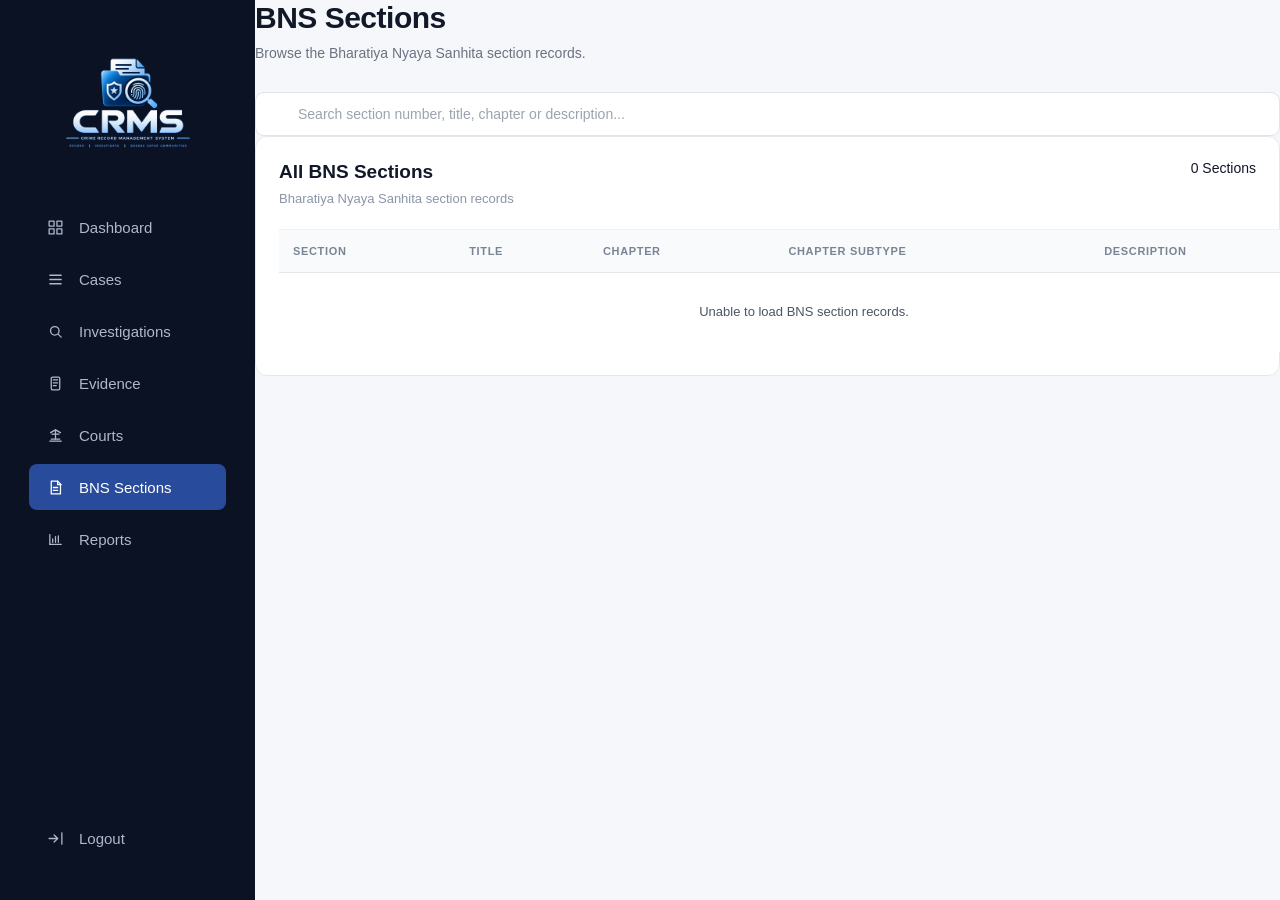
==== frontend/bns-sections.html @ a849b19b "Update bns section" ====
<!DOCTYPE html>
<html lang="en">

<head>

    <meta charset="UTF-8">

    <meta name="viewport"
          content="width=device-width, initial-scale=1.0">

    <title>CRMS | BNS Sections</title>

    <link rel="stylesheet"
          href="css/style.css">

</head>

<body class="bns-page">

<div class="app-layout">

    <!-- ================= SIDEBAR ================= -->

    <aside class="sidebar">

        <div class="sidebar-logo">
    <img
        src="assets/crms-logo.png"
        alt="CRMS Logo"
        style="width: 150px; height: auto; display: block;"
    >
</div>


        <nav class="sidebar-nav">

            <a href="dashboard.html"
               class="nav-item">

                <span class="nav-icon">
                    <svg viewBox="0 0 24 24">
                        <rect x="3" y="3" width="7" height="7"></rect>
                        <rect x="14" y="3" width="7" height="7"></rect>
                        <rect x="3" y="14" width="7" height="7"></rect>
                        <rect x="14" y="14" width="7" height="7"></rect>
                    </svg>
                </span>

                Dashboard

            </a>


            <a href="cases.html"
               class="nav-item">

                <span class="nav-icon">
                    <svg viewBox="0 0 24 24">
                        <path d="M4 6h16"></path>
                        <path d="M4 12h16"></path>
                        <path d="M4 18h16"></path>
                    </svg>
                </span>

                Cases

            </a>


            <a href="investigations.html"
               class="nav-item">

                <span class="nav-icon">
                    <svg viewBox="0 0 24 24">
                        <circle cx="11" cy="11" r="6"></circle>
                        <path d="m16 16 4 4"></path>
                    </svg>
                </span>

                Investigations

            </a>


            <a href="evidence.html"
               class="nav-item">

                <span class="nav-icon">
                    <svg viewBox="0 0 24 24">
                        <rect x="6" y="3" width="12" height="18" rx="2"></rect>
                        <path d="M9 7h6"></path>
                        <path d="M9 11h6"></path>
                        <path d="M9 15h4"></path>
                    </svg>
                </span>

                Evidence

            </a>


            <a href="courts.html"
               class="nav-item">

                <span class="nav-icon">
                    <svg viewBox="0 0 24 24">
                        <path d="M4 20h16"></path>
                        <path d="M6 17h12"></path>
                        <path d="M7 10h10"></path>
                        <path d="M12 4v13"></path>
                        <path d="m5 8 7-4 7 4"></path>
                    </svg>
                </span>

                Courts

            </a>


            <a href="bns-sections.html"
               class="nav-item active">

                <span class="nav-icon">
                    <svg viewBox="0 0 24 24">
                        <path d="M6 3h9l4 4v14H6z"></path>
                        <path d="M15 3v5h5"></path>
                        <path d="M9 12h6"></path>
                        <path d="M9 16h6"></path>
                    </svg>
                </span>

                BNS Sections

            </a>


            <a href="reports.html"
               class="nav-item">

                <span class="nav-icon">
                    <svg viewBox="0 0 24 24">
                        <path d="M4 19V5"></path>
                        <path d="M4 19h16"></path>
                        <path d="M8 16v-5"></path>
                        <path d="M12 16V8"></path>
                        <path d="M16 16v-9"></path>
                    </svg>
                </span>

                Reports

            </a>

        </nav>


        <div class="sidebar-bottom">

            <a href="index.html"
               class="nav-item">

                <span class="nav-icon">
                    <svg viewBox="0 0 24 24">
                        <path d="M10 17l5-5-5-5"></path>
                        <path d="M15 12H3"></path>
                        <path d="M21 4v16"></path>
                    </svg>
                </span>

                Logout

            </a>

        </div>

    </aside>


    <!-- ================= MAIN CONTENT ================= -->

    <main class="main-content">

        <header class="page-header">

            <div>

                <h1>BNS Sections</h1>

                <p>
                    Browse the Bharatiya Nyaya Sanhita section records.
                </p>

            </div>

        </header>


        <!-- ================= SEARCH ================= -->

        <section class="filter-card">

            <div class="search-box">

                <span class="search-icon">
                    <svg viewBox="0 0 24 24">
                        <circle cx="11" cy="11" r="7"></circle>
                        <path d="m16 16 5 5"></path>
                    </svg>
                </span>

                <input
                    type="text"
                    id="bnsSearch"
                    placeholder="Search section number, title, chapter or description..."
                    autocomplete="off">

            </div>

        </section>


        <!-- ================= BNS TABLE ================= -->

        <section class="content-card">

            <div class="card-header">

                <div>

                    <h2>All BNS Sections</h2>

                    <p>
                        Bharatiya Nyaya Sanhita section records
                    </p>

                </div>

                <span id="bnsCount"
                      class="record-count">
                    0 Sections
                </span>

            </div>


            <div class="table-wrapper">

                <table class="cases-table bns-table">

                    <thead>

                        <tr>

                            <th>Section</th>

                            <th>Title</th>

                            <th>Chapter</th>

                            <th>Chapter Subtype</th>

                            <th>Description</th>

                        </tr>

                    </thead>


                    <tbody id="bnsTableBody">

                        <tr>

                            <td colspan="5"
                                style="text-align:center; padding:30px;">

                                Loading BNS sections...

                            </td>

                        </tr>

                    </tbody>

                </table>

            </div>

        </section>

    </main>

</div>


<script src="js/bns-sections.js"></script>

</body>

</html>
---- frontend/css/style.css ----
* {
    margin: 0;
    padding: 0;
    box-sizing: border-box;
}

:root {
    --bg-dark: #0b1120;
    --card: #ffffff;
    --primary: #2563eb;
    --primary-hover: #1d4ed8;
    --text: #111827;
    --muted: #6b7280;
    --border: #e5e7eb;
}

body {
    font-family: Arial, Helvetica, sans-serif;
    color: var(--text);
}

/* LOGIN PAGE */

.login-page {
    min-height: 100vh;

    display: flex;
    align-items: center;
    justify-content: center;

    background:
        radial-gradient(
            circle at top left,
            #172554,
            transparent 40%
        ),
        var(--bg-dark);

    padding: 30px;
}


.login-container {
    width: 100%;
    max-width: 430px;

    text-align: center;
}

/* BRAND */

.brand {
    color: white;
    margin-bottom: 25px;
}

.crms-logo {
    width: 280px;
    max-width: 90%;
    height: auto;
    display: block;
    margin: 0 auto;
}

.brand h1 {
    font-size: 34px;
    letter-spacing: 2px;
}

.brand p {
    margin-top: 7px;

    color: #94a3b8;

    font-size: 14px;
}
.brand img {
    width: 150px;
    max-width: 100%;
    height: auto;
    display: block;
    object-fit: contain;
}
.brand {
    overflow: hidden;
}
/* LOGIN CARD */

.login-card {
    background: var(--card);

    padding: 36px;

    border-radius: 20px;

    text-align: left;

    box-shadow:
        0 25px 70px rgba(0, 0, 0, 0.35);
}

.login-heading h2 {
    font-size: 24px;
    margin-bottom: 8px;
}

.login-heading p {
    color: var(--muted);
    font-size: 14px;

    margin-bottom: 28px;
}

/* FORM */

.form-group {
    margin-bottom: 20px;
}

.form-group label {
    display: block;

    font-size: 13px;
    font-weight: 600;

    margin-bottom: 8px;
}

.form-group input {
    width: 100%;

    padding: 13px 14px;

    border: 1px solid var(--border);

    border-radius: 9px;

    font-size: 14px;

    outline: none;

    transition: 0.2s;
}

.form-group input:focus {
    border-color: var(--primary);

    box-shadow:
        0 0 0 3px rgba(37, 99, 235, 0.12);
}


/* BUTTON */

.login-button {
    width: 100%;

    padding: 14px;

    border: none;

    border-radius: 9px;

    background: var(--primary);

    color: white;

    font-size: 15px;

    font-weight: 600;

    cursor: pointer;

    transition: 0.2s;
}

.login-button:hover {
    background: var(--primary-hover);

    transform: translateY(-1px);
}

/* FOOTER */

.login-note {
    text-align: center;

    color: var(--muted);

    font-size: 12px;

    margin-top: 20px;
}

.footer-text {
    color: #64748b;

    font-size: 12px;

    margin-top: 22px;
}
/* DASHBOARD */

.sidebar {
    width: 240px;
    min-height: 100vh;

    background: #0b1120;

    position: fixed;
    left: 0;
    top: 0;

    display: flex;
    flex-direction: column;

    padding: 24px 14px;

    z-index: 100;
}


.sidebar-brand {
    padding: 5px 15px 28px;

    border-bottom: 1px solid #1e293b;
}


.sidebar-logo {
    width: 145px;
    height: auto;

    display: block;
}

/* NAVIGATION */

.navigation {
    padding-top: 22px;
}

.nav-link {
    display: flex;
    align-items: center;
    gap: 13px;

    padding: 12px 14px;

    margin-bottom: 5px;

    border-radius: 8px;

    color: #94a3b8;

    text-decoration: none;

    font-size: 13px;

    transition: 0.2s;
}

.nav-link:hover {
    background: #172033;
    color: white;
}

.nav-link.active {
    background: #253d7e;
    color: white;

    box-shadow:
        0 5px 15px rgba(37, 99, 235, 0.25);
}

.nav-icon {
    display: flex;
    align-items: center;
    justify-content: center;
    width: 20px;
    height: 20px;
    flex-shrink: 0;
}

.nav-icon svg {
    width: 17px;
    height: 17px;
    fill: none;
    stroke: currentColor;
    stroke-width: 1.8;
    stroke-linecap: round;
    stroke-linejoin: round;
}

.sidebar-bottom {
    margin-top: auto;
}

/* MAIN */

.main-content {
    margin-left: 240px;

    min-height: 100vh;

    background: #f5f7fa;
}

/* TOPBAR */

.topbar {
    height: 72px;

    background: white;

    border-bottom: 1px solid #e5e7eb;

    display: flex;

    align-items: center;

    justify-content: space-between;

    padding: 0 35px;
}

.page-title {
    font-size: 15px;

    font-weight: 600;

    color: #374151;
}

.topbar-right {
    display: flex;

    align-items: center;

    gap: 22px;
}


.notification-button {
    width: 34px;
    height: 34px;

    border: 1px solid #e5e7eb;

    border-radius: 8px;

    background: white;

    position: relative;

    cursor: pointer;
}


.notification-button span {
    position: absolute;

    width: 7px;
    height: 7px;

    background: #2563eb;

    border-radius: 50%;

    top: 7px;
    right: 7px;
}


.user-profile {
    display: flex;

    align-items: center;

    gap: 10px;
}


.avatar {
    width: 36px;
    height: 36px;

    border-radius: 50%;

    display: flex;
    align-items: center;
    justify-content: center;

    background: #dbeafe;

    color: #1d4ed8;

    font-weight: 700;

    font-size: 13px;
}


.user-details {
    display: flex;

    flex-direction: column;

    gap: 2px;
}


.user-details strong {
    font-size: 13px;
}


.user-details small {
    font-size: 11px;

    color: #6b7280;
}


/* PAGE */

.page-content {
    padding: 32px 35px;
}


.page-header {
    display: flex;

    align-items: flex-end;

    justify-content: space-between;

    margin-bottom: 28px;
}


.page-header h1 {
    font-size: 27px;

    letter-spacing: -0.5px;

    margin-bottom: 7px;
}


.page-header p {
    color: #6b7280;

    font-size: 13px;
}


.header-date {
    color: #6b7280;

    font-size: 12px;
}


/* STATISTICS */

.stats-grid {
    display: grid;
    grid-template-columns: repeat(3, 1fr);
    gap: 20px;
    margin-bottom: 28px;
}


.stat-card {
    background: white;

    border: 1px solid #e5e7eb;

    border-radius: 12px;

    padding: 20px;

    transition: 0.2s;
}


.stat-card:hover {
    transform: translateY(-2px);

    box-shadow:
        0 8px 25px rgba(15, 23, 42, 0.06);
}


.stat-top {
    display: flex;

    align-items: center;

    justify-content: space-between;
}


.stat-label {
    color: #6b7280;

    font-size: 12px;

    font-weight: 500;
}


.stat-icon {
    width: 30px;
    height: 30px;

    border-radius: 8px;

    background: #eff6ff;

    color: #2563eb;

    display: flex;

    align-items: center;
    justify-content: center;

    font-size: 13px;

    font-weight: 700;
}


.stat-value {
    font-size: 30px;

    font-weight: 700;

    margin-top: 15px;

    letter-spacing: -1px;
}


.stat-description {
    margin-top: 5px;

    font-size: 11px;

    color: #9ca3af;
}


/* DASHBOARD GRID */

.dashboard-grid {
    display: grid;

    grid-template-columns: 1.7fr 1fr;

    gap: 20px;

    margin-bottom: 20px;
}


.content-card {
    background: white;

    border: 1px solid #e5e7eb;

    border-radius: 12px;

    padding: 23px;
}


.card-header {
    display: flex;

    align-items: flex-start;

    justify-content: space-between;

    margin-bottom: 20px;
}


.card-header h2 {
    font-size: 16px;

    margin-bottom: 5px;
}


.card-header p {
    color: #9ca3af;

    font-size: 11px;
}


.view-all {
    color: #2563eb;

    font-size: 12px;

    font-weight: 600;

    text-decoration: none;
}


.view-all:hover {
    text-decoration: underline;
}


/* CASE LIST */

.case-row {
    display: grid;
    grid-template-columns: 32px 1fr 100px 110px;
    align-items: center;
    gap: 18px;
    padding: 17px 0;
    border-top: 1px solid #edf0f4;
}


.case-number {
    width: 30px;

    font-size: 11px;

    color: #9ca3af;
}


.case-info {
    flex: 1;

    display: flex;

    flex-direction: column;

    gap: 4px;
}


.case-info strong {
    font-size: 12px;
}


.case-info span {
    font-size: 10px;

    color: #9ca3af;
}


.case-crime {
    width: 85px;

    font-size: 11px;

    color: #6b7280;
}


.status {
    padding: 5px 9px;

    border-radius: 20px;

    font-size: 9px;

    font-weight: 700;

    text-transform: uppercase;

    letter-spacing: 0.3px;
}


.status.closed {
    display: inline-flex;
    align-items: center;
    justify-content: center;
    min-width: 62px;
    height: 24px;
    padding: 0 10px;
    border-radius: 20px;
    background: #dcfce7;
    color: #15803d;
    font-size: 10px;
    font-weight: 700;
    letter-spacing: 0.04em;
}


.status.ongoing {
    display: inline-flex;
    align-items: center;
    justify-content: center;
    min-width: 92px;
    height: 24px;
    padding: 0 10px;
    border-radius: 20px;
    background: #fef3c7;
    color: #b45309;
    font-size: 10px;
    font-weight: 700;
    letter-spacing: 0.04em;
}


.status.acquitted {
    display: inline-flex;
    align-items: center;
    justify-content: center;
    min-width: 78px;
    height: 24px;
    padding: 0 10px;
    border-radius: 20px;
    background: #dbeafe;
    color: #1d4ed8;
    font-size: 10px;
    font-weight: 700;
    letter-spacing: 0.04em;
}


/* STATUS CARD */

.status-item {
    margin-bottom: 22px;
}


.status-item-top {
    display: flex;

    justify-content: space-between;

    font-size: 12px;

    margin-bottom: 8px;
}


.status-item-top span {
    color: #6b7280;
}


.progress {
    width: 100%;

    height: 7px;

    background: #eef2f7;

    border-radius: 10px;

    overflow: hidden;
}


.progress-bar {
    height: 100%;

    background: #2563eb;

    border-radius: 10px;
}


.status-summary {
    display: grid;
    grid-template-columns: repeat(3, 1fr);
    gap: 20px;
    margin-top: 24px;
    padding-top: 22px;
    border-top: 1px solid #edf0f4;
}


.status-summary div {
    display: flex;

    flex-direction: column;

    gap: 4px;
}


.status-summary strong {
    font-size: 17px;
}


.status-summary span {
    font-size: 9px;

    color: #9ca3af;

    text-transform: uppercase;
}


/* QUICK ACCESS */

.quick-grid {
    display: grid;

    grid-template-columns: repeat(3, 1fr);

    gap: 15px;
}


.quick-card {
    padding: 18px;

    border: 1px solid #e5e7eb;

    border-radius: 10px;

    text-decoration: none;

    color: #111827;

    display: flex;

    flex-direction: column;

    transition: 0.2s;
}


.quick-card:hover {
    border-color: #2563eb;

    transform: translateY(-2px);

    box-shadow:
        0 7px 20px rgba(15, 23, 42, 0.05);
}


.quick-number {
    color: #2563eb;

    font-size: 10px;

    font-weight: 700;

    margin-bottom: 12px;
}


.quick-card strong {
    font-size: 13px;

    margin-bottom: 5px;
}


.quick-card span:last-child {
    color: #9ca3af;

    font-size: 10px;

    line-height: 1.5;
}


/* RESPONSIVE */

@media (max-width: 1100px) {

    .stats-grid {
        grid-template-columns: repeat(2, 1fr);
    }

    .dashboard-grid {
        grid-template-columns: 1fr;
    }

}


@media (max-width: 700px) {

    .sidebar {
        display: none;
    }

    .main-content {
        margin-left: 0;
    }

    .stats-grid {
        grid-template-columns: 1fr;
    }

    .quick-grid {
        grid-template-columns: 1fr;
    }

    .page-content {
        padding: 20px;
    }

    .case-crime {
        display: none;
    }

}
/* CASES PAGE*/

.filters-card {
    display: flex;
    align-items: center;
    gap: 14px;
    margin-bottom: 22px;
    padding: 18px;
    background: #ffffff;
    border: 1px solid #e5e7eb;
    border-radius: 14px;
    box-shadow: 0 2px 8px rgba(15, 23, 42, 0.03);
}

.search-box {
    position: relative;
    flex: 1;
}

.search-box input {
    width: 100%;
    height: 44px;
    padding: 0 16px 0 42px;
    border: 1px solid #dfe3ea;
    border-radius: 9px;
    background: #ffffff;
    font-size: 14px;
    color: #1f2937;
    outline: none;
    box-sizing: border-box;
    transition: border-color 0.2s ease, box-shadow 0.2s ease;
}

.search-box input::placeholder {
    color: #9ca3af;
}

.search-box input:focus {
    border-color: #2563eb;
    box-shadow: 0 0 0 3px rgba(37, 99, 235, 0.08);
}

.search-icon {
    position: absolute;
    left: 15px;
    top: 50%;
    transform: translateY(-50%);
    color: #8b95a7;
    font-size: 18px;
    pointer-events: none;
}

.filters-card select {
    height: 44px;
    min-width: 180px;
    padding: 0 35px 0 14px;
    border: 1px solid #dfe3ea;
    border-radius: 9px;
    background: #ffffff;
    color: #374151;
    font-size: 14px;
    outline: none;
    cursor: pointer;
    transition: border-color 0.2s ease, box-shadow 0.2s ease;
}

.filters-card select:hover {
    border-color: #c7ced9;
}

.filters-card select:focus {
    border-color: #2563eb;
    box-shadow: 0 0 0 3px rgba(37, 99, 235, 0.08);
}

.cases-card {
    overflow: hidden;
}

.case-count {
    font-size: 13px;
    color: #6b7280;
    font-weight: 500;
}

.table-container {
    width: 100%;
    overflow-x: auto;
}

.cases-table {
    width: 100%;
    border-collapse: separate;
    border-spacing: 0;
    min-width: 1050px;
}

.cases-table th {
    padding: 14px 14px;
    text-align: left;
    font-size: 11px;
    font-weight: 700;
    color: #7b8494;
    text-transform: uppercase;
    letter-spacing: 0.06em;
    background: #f8fafc;
    border-top: 1px solid #eef0f4;
    border-bottom: 1px solid #e5e7eb;
}

.cases-table td {
    padding: 19px 14px;
    font-size: 13px;
    color: #4b5563;
    border-bottom: 1px solid #eef0f4;
    vertical-align: middle;
    background: #ffffff;
}

.cases-table tbody tr:last-child td {
    border-bottom: none;
}

.cases-table tbody tr {
    transition: background-color 0.15s ease;
}

.cases-table tbody tr:hover td {
    background: #f8fafc;
}

.cases-table td strong {
    color: #1f2937;
    font-size: 13px;
    font-weight: 650;
}

.table-case-title {
    max-width: 220px;
    color: #1f2937;
    font-weight: 600;
    line-height: 1.45;
}

.cases-table .status {
    white-space: nowrap;
}
/* RESPONSIVE */

@media (max-width: 900px) {

    .filters-card {
        flex-direction: column;
        align-items: stretch;
    }

    .filters-card select {
        width: 100%;
    }

}
/*CASE DETAILS PAGE*/

.back-link {
    display: inline-block;
    margin-bottom: 20px;
    color: #2563eb;
    text-decoration: none;
    font-size: 14px;
    font-weight: 600;
}

.back-link:hover {
    text-decoration: underline;
}


/* CASE HEADER */

.case-detail-header {
    display: flex;
    align-items: flex-start;
    justify-content: space-between;
    gap: 30px;
    margin-bottom: 24px;
    padding-bottom: 22px;
    border-bottom: 1px solid #e5e7eb;
}

.case-id-label {
    margin-bottom: 8px;
    color: #2563eb;
    font-size: 12px;
    font-weight: 700;
    letter-spacing: 0.08em;
    text-transform: uppercase;
}

.case-detail-header h1 {
    margin: 0 0 8px;
    color: #111827;
    font-size: 28px;
    font-weight: 700;
    line-height: 1.3;
}

.case-detail-header p {
    margin: 0;
    color: #6b7280;
    font-size: 14px;
    line-height: 1.5;
}

.case-header-status {
    display: flex;
    align-items: center;
    justify-content: flex-end;
    gap: 10px;
    flex-wrap: wrap;
    padding-top: 4px;
}

.outcome-badge {
    display: inline-flex;
    align-items: center;
    justify-content: center;
    min-height: 30px;
    padding: 0 13px;
    border: 1px solid #e0e7ff;
    border-radius: 20px;
    background: #eef2ff;
    color: #4338ca;
    font-size: 11px;
    font-weight: 700;
    letter-spacing: 0.03em;
}

/* BASIC INFORMATION */

.detail-grid {
    display: grid;
    grid-template-columns: repeat(4, 1fr);
    gap: 18px;
    margin-bottom: 24px;
}

.detail-card {
    padding: 20px;
    background: #ffffff;
    border: 1px solid #e5e7eb;
    border-radius: 14px;
    transition: border-color 0.15s ease, box-shadow 0.15s ease;
}

.detail-card:hover {
    border-color: #d7dee8;
    box-shadow: 0 3px 10px rgba(15, 23, 42, 0.04);
}

.detail-label {
    display: block;
    margin-bottom: 8px;
    color: #8b95a7;
    font-size: 11px;
    font-weight: 700;
    text-transform: uppercase;
    letter-spacing: 0.07em;
}

.detail-card strong,
.info-grid strong {
    display: block;
    color: #1f2937;
    font-size: 14px;
    font-weight: 650;
    line-height: 1.45;
}


/* SECTIONS */

.detail-section {
    margin-bottom: 24px;
    padding: 24px;
    background: #ffffff;
    border: 1px solid #e5e7eb;
    border-radius: 14px;
}

.section-heading {
    display: flex;
    align-items: flex-start;
    justify-content: space-between;
    gap: 20px;
    margin-bottom: 22px;
    padding-bottom: 16px;
    border-bottom: 1px solid #eef0f4;
}

.section-heading h2 {
    margin: 0 0 5px;
    color: #111827;
    font-size: 18px;
    font-weight: 700;
    line-height: 1.35;
}

.section-heading p {
    margin: 0;
    color: #8b95a7;
    font-size: 13px;
    line-height: 1.45;
}

/* INFORMATION GRID */

.info-grid {
    display: grid;
    grid-template-columns: repeat(3, 1fr);
    gap: 24px;
}


/* TIMELINE */
/* =========================================
   TIMELINE
========================================= */

.timeline {
    position: relative;
    margin-left: 8px;
    padding-left: 34px;
}

.timeline::before {
    content: "";
    position: absolute;
    left: 6px;
    top: 6px;
    bottom: 6px;
    width: 2px;
    background: #e5e7eb;
}

.timeline-item {
    position: relative;
    padding-bottom: 30px;
}

.timeline-item.last {
    padding-bottom: 0;
}

.timeline-marker {
    position: absolute;
    left: -34px;
    top: 2px;
    width: 12px;
    height: 12px;
    border: 3px solid #ffffff;
    border-radius: 50%;
    background: #2563eb;
    box-shadow: 0 0 0 2px #dbeafe;
}

.timeline-title {
    display: block;
    margin-bottom: 6px;
    color: #1f2937;
    font-size: 14px;
    font-weight: 700;
    line-height: 1.4;
}

.timeline-content p {
    margin: 0;
    color: #6b7280;
    font-size: 13px;
    line-height: 1.55;
}

/* TWO COLUMN SECTIONS */

.two-column-grid {
    display: grid;
    grid-template-columns: 1fr 1fr;
    gap: 24px;
}


/* PEOPLE */

.person-list {
    display: flex;
    flex-direction: column;
    gap: 12px;
}

.person-item {
    display: flex;
    align-items: center;
    gap: 14px;
    padding: 14px;
    border: 1px solid #edf0f4;
    border-radius: 11px;
    background: #ffffff;
    transition: border-color 0.15s ease, background-color 0.15s ease;
}

.person-item:hover {
    border-color: #dbe2ea;
    background: #fafbfc;
}

.person-initial {
    display: flex;
    align-items: center;
    justify-content: center;
    width: 40px;
    height: 40px;
    flex-shrink: 0;
    border: 1px solid #dbeafe;
    border-radius: 50%;
    background: #eff6ff;
    color: #2563eb;
    font-size: 13px;
    font-weight: 700;
}

.person-item strong {
    display: block;
    margin-bottom: 4px;
    color: #1f2937;
    font-size: 14px;
    font-weight: 650;
}

.person-item span {
    color: #8b95a7;
    font-size: 12px;
    line-height: 1.4;
}

/* RECORDS */
.record-list {
    display: flex;
    flex-direction: column;
    gap: 12px;
}

.record-item {
    display: flex;
    align-items: center;
    justify-content: space-between;
    gap: 24px;
    padding: 16px 18px;
    background: #ffffff;
    border: 1px solid #edf0f4;
    border-radius: 11px;
    transition: border-color 0.15s ease, background-color 0.15s ease;
}

.record-item:hover {
    border-color: #dbe2ea;
    background: #fafbfc;
}

.record-item strong {
    display: block;
    margin-bottom: 5px;
    color: #1f2937;
    font-size: 14px;
    font-weight: 650;
    line-height: 1.4;
}

.record-item span {
    display: block;
    color: #8b95a7;
    font-size: 12px;
    line-height: 1.45;
}

.record-item > span:last-child {
    flex-shrink: 0;
    text-align: right;
}

#chargesList,
#chargesheet {
    display: flex;
    flex-direction: column;
    gap: 12px;
}

.charge-record {
    padding: 18px;
    background: #fff;
    border: 1px solid #edf0f4;
    border-radius: 11px;
    transition: border-color .15s ease, background-color .15s ease;
}

.charge-record:hover {
    border-color: #dbe2ea;
    background: #fcfdff;
}

.charge-main {
    display: grid;
    grid-template-columns: 1fr 1fr;
    gap: 24px;
    padding-bottom: 16px;
    border-bottom: 1px solid #eef0f4;
}

.charge-main .detail-label {
    margin-bottom: 5px;
}

.charge-main strong {
    display: block;
    color: #1f2937;
    font-size: 14px;
    line-height: 1.4;
}

.charge-meta {
    display: grid;
    grid-template-columns: 1fr 1fr 1fr;
    gap: 20px;
    padding: 16px 0;
}

.charge-meta > div {
    display: flex;
    flex-direction: column;
    gap: 4px;
}

.charge-meta .detail-label {
    margin-bottom: 0;
}

.charge-meta > div > span:last-child {
    color: #374151;
    font-size: 13px;
    line-height: 1.4;
}

.charge-status {
    display: inline-flex;
    align-items: center;
    justify-content: center;
    width: fit-content;
    min-width: 70px;
    height: 26px;
    padding: 0 11px;
    border-radius: 20px;
    background: #eef2ff;
    color: #4338ca;
    font-size: 10px;
    font-weight: 700;
    letter-spacing: .04em;
    text-transform: uppercase;
}

.charge-description {
    padding-top: 2px;
}

.charge-description .detail-label {
    margin-bottom: 6px;
}

.charge-description p {
    margin: 0;
    color: #6b7280;
    font-size: 12px;
    line-height: 1.6;
}

.chargesheet-record {
    padding: 16px 18px;
    background: #ffffff;
    border: 1px solid #edf0f4;
    border-radius: 11px;
    transition: border-color 0.15s ease, background-color 0.15s ease;
}

.chargesheet-record:hover {
    border-color: #dbe2ea;
    background: #fafbfc;
}

.chargesheet-record strong {
    display: block;
    margin-bottom: 5px;
    color: #1f2937;
    font-size: 14px;
    font-weight: 650;
    line-height: 1.4;
}

.chargesheet-record > span:not(.charge-status) {
    display: block;
    color: #8b95a7;
    font-size: 12px;
    line-height: 1.5;
}

.chargesheet-record .charge-status {
    margin-top: 10px;
}
/* Court Proceedings */

#proceedings {
    display: flex;
    flex-direction: column;
    gap: 12px;
}

.proceeding-record {
    display: grid;
    grid-template-columns: 150px 1fr auto;
    align-items: center;
    gap: 24px;
    padding: 16px 18px;
    background: #ffffff;
    border: 1px solid #edf0f4;
    border-radius: 11px;
    transition: border-color 0.15s ease, background-color 0.15s ease;
}

.proceeding-record:hover {
    border-color: #dbe2ea;
    background: #fafbfc;
}

.proceeding-date {
    color: #2563eb;
    font-size: 13px;
    font-weight: 700;
}

.proceeding-info strong {
    display: block;
    margin-bottom: 5px;
    color: #1f2937;
    font-size: 14px;
    font-weight: 650;
    line-height: 1.4;
}

.proceeding-info span {
    display: block;
    color: #8b95a7;
    font-size: 12px;
    line-height: 1.5;
}

.proceeding-status {
    display: inline-flex;
    align-items: center;
    justify-content: center;
    min-width: 70px;
    height: 26px;
    padding: 0 11px;
    border-radius: 20px;
    background: #f3f4f6;
    color: #4b5563;
    font-size: 10px;
    font-weight: 700;
    letter-spacing: 0.04em;
    text-transform: uppercase;
}
/* Judgment */

#judgment {
    display: flex;
    flex-direction: column;
    gap: 12px;
}

.judgment-record {
    padding: 18px;
    background: #ffffff;
    border: 1px solid #edf0f4;
    border-radius: 11px;
    transition: border-color 0.15s ease, background-color 0.15s ease;
}

.judgment-record:hover {
    border-color: #dbe2ea;
    background: #fafbfc;
}

.judgment-record strong {
    display: block;
    margin-bottom: 6px;
    color: #1f2937;
    font-size: 14px;
    font-weight: 650;
    line-height: 1.4;
}

.judgment-record span {
    display: block;
    color: #8b95a7;
    font-size: 12px;
    line-height: 1.5;
}

.judgment-status {
    display: inline-flex;
    align-items: center;
    justify-content: center;
    min-width: 78px;
    height: 26px;
    padding: 0 11px;
    border-radius: 20px;
    background: #eef2ff;
    color: #4338ca;
    font-size: 10px;
    font-weight: 700;
    letter-spacing: 0.04em;
    text-transform: uppercase;
}
/* Judgment details */

.judgment-box {
    display: flex;
    flex-direction: column;
    gap: 20px;
    padding: 18px;
    background: #ffffff;
    border: 1px solid #edf0f4;
    border-radius: 11px;
}

.judgment-box > div:first-child {
    padding-bottom: 16px;
    border-bottom: 1px solid #eef0f4;
}

.judgment-box .detail-label {
    margin-bottom: 6px;
}

.judgment-box strong {
    display: block;
    color: #1f2937;
    font-size: 15px;
    font-weight: 650;
    line-height: 1.45;
}

.judgment-details {
    display: grid;
    grid-template-columns: repeat(2, 1fr);
    gap: 12px 24px;
}

.judgment-details > div {
    padding: 13px 14px;
    background: #fafbfc;
    border: 1px solid #eef0f4;
    border-radius: 9px;
}

.judgment-details .detail-label {
    display: block;
    margin-bottom: 5px;
    color: #8b95a7;
    font-size: 10px;
    font-weight: 700;
    text-transform: uppercase;
    letter-spacing: 0.06em;
}

.judgment-details strong {
    font-size: 13px;
}
/* Sentence + Imprisonment */

#sentence,
#imprisonment {
    display: flex;
    flex-direction: column;
    gap: 12px;
}

.sentence-record,
.imprisonment-record {
    padding: 18px;
    background: #ffffff;
    border: 1px solid #edf0f4;
    border-radius: 11px;
    transition: border-color 0.15s ease, background-color 0.15s ease;
}

.sentence-record:hover,
.imprisonment-record:hover {
    border-color: #dbe2ea;
    background: #fafbfc;
}

.sentence-record strong,
.imprisonment-record strong {
    display: block;
    margin-bottom: 6px;
    color: #1f2937;
    font-size: 14px;
    font-weight: 650;
    line-height: 1.4;
}

.sentence-record span,
.imprisonment-record span {
    display: block;
    color: #8b95a7;
    font-size: 12px;
    line-height: 1.5;
}

.sentence-details,
.imprisonment-details {
    display: grid;
    grid-template-columns: repeat(2, 1fr);
    gap: 12px 24px;
    margin-top: 16px;
}

.sentence-details > div,
.imprisonment-details > div {
    padding: 13px 14px;
    background: #fafbfc;
    border: 1px solid #eef0f4;
    border-radius: 9px;
}

.sentence-details .detail-label,
.imprisonment-details .detail-label {
    display: block;
    margin-bottom: 5px;
    color: #8b95a7;
    font-size: 10px;
    font-weight: 700;
    text-transform: uppercase;
    letter-spacing: 0.06em;
}

.sentence-details strong,
.imprisonment-details strong {
    margin: 0;
    font-size: 13px;
}
/* Arrests + Bail */

#arrestList,
#bailList {
    display: flex;
    flex-direction: column;
    gap: 12px;
}

.arrest-record,
.bail-record {
    padding: 16px 18px;
    background: #ffffff;
    border: 1px solid #edf0f4;
    border-radius: 11px;
    transition: border-color 0.15s ease, background-color 0.15s ease;
}

.arrest-record:hover,
.bail-record:hover {
    border-color: #dbe2ea;
    background: #fafbfc;
}

.arrest-record strong,
.bail-record strong {
    display: block;
    margin-bottom: 5px;
    color: #1f2937;
    font-size: 14px;
    font-weight: 650;
    line-height: 1.4;
}

.arrest-record span,
.bail-record span {
    display: block;
    color: #8b95a7;
    font-size: 12px;
    line-height: 1.5;
}

.bail-status {
    display: inline-flex;
    align-items: center;
    justify-content: center;
    min-width: 72px;
    height: 26px;
    margin-top: 10px;
    padding: 0 11px;
    border-radius: 20px;
    background: #dcfce7;
    color: #15803d;
    font-size: 10px;
    font-weight: 700;
    letter-spacing: 0.04em;
    text-transform: uppercase;
}
.bail-status.bail-granted {
    background: #dcfce7;
    color: #15803d;
}

.bail-status.bail-rejected {
    background: #fee2e2;
    color: #b91c1c;
}

.bail-status.bail-pending {
    background: #fef3c7;
    color: #b45309;
}
/* EMPTY / BACKEND-READY RECORD BOX */

.empty-record {
    display: flex;
    align-items: center;
    justify-content: space-between;
    gap: 20px;
    padding: 16px;
    border: 1px solid #edf0f4;
    border-radius: 10px;
}

.empty-record strong {
    color: #1f2937;
    font-size: 14px;
}

.empty-record span {
    color: #8b95a7;
    font-size: 12px;
}

/* CASE DETAILS RESPONSIVE */

@media (max-width: 1000px) {

    .detail-grid {
        grid-template-columns: repeat(2, 1fr);
    }

    .info-grid {
        grid-template-columns: 1fr 1fr;
    }

    .charge-record {
        grid-template-columns: 1fr 1fr;
    }

    .charge-record .charge-status {
        grid-column: 1 / -1;
        justify-self: start;
    }

    .proceeding-record {
        grid-template-columns: 120px 1fr;
    }

    .proceeding-status {
        grid-column: 2;
        justify-self: start;
    }

}
@media (max-width: 750px) {

    .charge-main {
        grid-template-columns: 1fr;
        gap: 14px;
    }

    .charge-meta {
        grid-template-columns: 1fr;
        gap: 14px;
    }

}
@media (max-width: 750px) {

    .case-detail-header {
        flex-direction: column;
        gap: 18px;
    }

    .case-header-status {
        justify-content: flex-start;
    }

    .two-column-grid {
        grid-template-columns: 1fr;
    }

    .info-grid {
        grid-template-columns: 1fr;
    }

    .detail-grid {
        grid-template-columns: 1fr;
    }

    .detail-section {
        padding: 20px;
    }

    .empty-record {
        align-items: flex-start;
        flex-direction: column;
    }

    .charge-record {
        grid-template-columns: 1fr;
        gap: 14px;
    }

    .charge-record .charge-status {
        grid-column: auto;
        justify-self: start;
    }

    .proceeding-record {
        grid-template-columns: 1fr;
        gap: 10px;
    }

    .proceeding-status {
        grid-column: auto;
        justify-self: start;
    }

    .judgment-details {
        grid-template-columns: 1fr;
    }

    .sentence-details,
    .imprisonment-details {
        grid-template-columns: 1fr;
    }

}
.case-id-link {
    color: #2563eb;
    font-size: 13px;
    font-weight: 700;
    text-decoration: none;
}

.case-id-link:visited {
    color: #2563eb;
}

.case-id-link:hover {
    color: #1d4ed8;
    text-decoration: underline;
}
.officer-rank {
    color: #8b95a7;
    font-size: 11px;
}
.investigation-table {
    width: 100%;
    border-collapse: collapse;
    table-layout: fixed;
}

.investigation-table th,
.investigation-table td {
    vertical-align: middle;
}

.investigation-table th:nth-child(1),
.investigation-table td:nth-child(1) {
    width: 10%;
}

.investigation-table th:nth-child(2),
.investigation-table td:nth-child(2) {
    width: 17%;
}

.investigation-table th:nth-child(3),
.investigation-table td:nth-child(3),
.investigation-table th:nth-child(4),
.investigation-table td:nth-child(4) {
    width: 12%;
    white-space: nowrap;
}

.investigation-table th:nth-child(5),
.investigation-table td:nth-child(5) {
    width: 12%;
}

.investigation-table th:nth-child(6),
.investigation-table td:nth-child(6) {
    width: 37%;
}

.investigation-table td:nth-child(6) {
    color: #4b5563;
    font-size: 13px;
    line-height: 1.5;
}

.investigation-table td:nth-child(2) {
    line-height: 1.35;
}

.investigation-table .case-id-link {
    display: inline-block;
    line-height: 1.2;
}

.investigation-table .status {
    white-space: nowrap;
}
.evidence-table {
    width: 100%;
    min-width: 1180px;
    border-collapse: collapse;
    table-layout: fixed;
}

.evidence-table th,
.evidence-table td {
    vertical-align: middle;
}

/* Column widths */

.evidence-table th:nth-child(1),
.evidence-table td:nth-child(1) {
    width: 8%;
}

.evidence-table th:nth-child(2),
.evidence-table td:nth-child(2) {
    width: 8%;
}

.evidence-table th:nth-child(3),
.evidence-table td:nth-child(3) {
    width: 11%;
}

.evidence-table th:nth-child(4),
.evidence-table td:nth-child(4) {
    width: 24%;
}

.evidence-table th:nth-child(5),
.evidence-table td:nth-child(5) {
    width: 10%;
}

.evidence-table th:nth-child(6),
.evidence-table td:nth-child(6) {
    width: 13%;
}

.evidence-table th:nth-child(7),
.evidence-table td:nth-child(7) {
    width: 13%;
}

.evidence-table th:nth-child(8),
.evidence-table td:nth-child(8) {
    width: 13%;
}


/* Cell styling */

.evidence-table th {
    padding: 14px 10px;
    white-space: normal;
}

.evidence-table td {
    padding: 13px 10px;
    font-size: 12px;
    line-height: 1.4;
    word-break: normal;
    overflow-wrap: break-word;
}


/* Description */

.evidence-description {
    color: #4b5563;
    line-height: 1.45;
}


/* Dates */

.evidence-date {
    white-space: nowrap;
}


/* Case IDs */

.evidence-table .case-id-link {
    display: inline-block;
    line-height: 1.2;
}


/* Evidence status */

.evidence-table .status {
    display: inline-flex;
    align-items: center;
    justify-content: center;

    min-width: 78px;
    max-width: 105px;

    height: auto;
    min-height: 26px;

    padding: 5px 9px;

    white-space: normal;
    text-align: center;
    line-height: 1.15;

    font-size: 9px;
}


/* Officer rank */

.evidence-table .officer-rank {
    display: block;
    margin-top: 3px;

    color: #8b95a7;
    font-size: 10px;
    line-height: 1.2;
}
.evidence-table-wrapper {
    width: 100%;
    overflow-x: auto;
}
.court-table {
    width: 100%;
    min-width: 900px;
    border-collapse: collapse;
    table-layout: fixed;
}

.court-table th,
.court-table td {
    vertical-align: middle;
}

.court-table th:nth-child(1),
.court-table td:nth-child(1) {
    width: 10%;
}

.court-table th:nth-child(2),
.court-table td:nth-child(2) {
    width: 22%;
}

.court-table th:nth-child(3),
.court-table td:nth-child(3) {
    width: 17%;
}

.court-table th:nth-child(4),
.court-table td:nth-child(4) {
    width: 25%;
}

.court-table th:nth-child(5),
.court-table td:nth-child(5) {
    width: 13%;
}

.court-table th:nth-child(6),
.court-table td:nth-child(6) {
    width: 13%;
}

.court-table th {
    padding: 14px 10px;
    white-space: normal;
}

.court-table td {
    padding: 16px 10px;
    font-size: 13px;
    line-height: 1.4;
    overflow-wrap: break-word;
}

.court-name {
    color: #1f2937;
    font-size: 13px;
}

.court-table-wrapper {
    width: 100%;
    overflow-x: auto;
}
.report-card-grid {
    display: grid;
    grid-template-columns: repeat(4, 1fr);
    gap: 18px;
    margin-top: 28px;
}

.report-card {
    background: #ffffff;
    border: 1px solid #e5e7eb;
    border-radius: 12px;
    padding: 22px;
    min-height: 130px;
    display: flex;
    flex-direction: column;
    justify-content: center;
}

.report-label {
    color: #6b7280;
    font-size: 13px;
    margin-bottom: 10px;
}

.report-card strong {
    color: #111827;
    font-size: 30px;
    line-height: 1;
    margin-bottom: 8px;
}

.report-description {
    color: #9ca3af;
    font-size: 12px;
}


/* REPORT SECTIONS */

.report-section {
    background: #ffffff;
    border: 1px solid #e5e7eb;
    border-radius: 12px;
    padding: 24px;
    margin-top: 20px;
}

.section-heading {
    display: flex;
    justify-content: space-between;
    align-items: center;
    padding-bottom: 18px;
    border-bottom: 1px solid #eef0f4;
}

.section-heading h2 {
    margin: 0 0 5px;
    color: #111827;
    font-size: 18px;
}

.section-heading p {
    margin: 0;
    color: #9ca3af;
    font-size: 12px;
}


/* CASE STATUS */

.report-stat-list {
    padding-top: 20px;
}

.report-stat-row {
    display: flex;
    justify-content: space-between;
    align-items: center;
    margin-bottom: 8px;
}

.report-stat-row span {
    color: #4b5563;
    font-size: 13px;
}

.report-stat-row strong {
    color: #111827;
    font-size: 13px;
}

.report-progress {
    width: 100%;
    height: 7px;
    background: #edf1f7;
    border-radius: 10px;
    overflow: hidden;
    margin-bottom: 20px;
}

.report-progress div {
    height: 100%;
    width: 0;
    background: #2563eb;
    border-radius: 10px;
    transition: width 0.3s ease;
}


/* OUTCOMES */

.outcome-grid {
    display: grid;
    grid-template-columns: 1fr 1fr;
    gap: 16px;
    margin-top: 20px;
}

.outcome-item {
    padding: 18px;
    border: 1px solid #edf0f4;
    border-radius: 10px;
    display: flex;
    justify-content: space-between;
    align-items: center;
}

.outcome-item span {
    color: #6b7280;
    font-size: 13px;
}

.outcome-item strong {
    color: #111827;
    font-size: 20px;
}


/* SYSTEM RECORDS */

.record-summary-grid {
    display: grid;
    grid-template-columns: repeat(3, 1fr);
    gap: 14px;
    margin-top: 20px;
}

.record-summary {
    padding: 18px;
    border: 1px solid #edf0f4;
    border-radius: 10px;
    display: flex;
    flex-direction: column;
    gap: 8px;
}

.record-summary span {
    color: #6b7280;
    font-size: 12px;
}

.record-summary strong {
    color: #111827;
    font-size: 22px;
}


/* REPORTS SIDEBAR ICON FIX*/

.nav-icon {
    display: flex;
    align-items: center;
    justify-content: center;
    width: 20px;
    height: 20px;
    flex-shrink: 0;
}

.nav-icon svg {
    width: 17px;
    height: 17px;
    fill: none;
    stroke: currentColor;
    stroke-width: 1.8;
    stroke-linecap: round;
    stroke-linejoin: round;
}


/*REPORTS RESPONSIVE */

@media (max-width: 1100px) {

    .report-card-grid {
        grid-template-columns: repeat(2, 1fr);
    }

    .record-summary-grid {
        grid-template-columns: repeat(2, 1fr);
    }
}

@media (max-width: 700px) {

    .report-card-grid {
        grid-template-columns: 1fr;
    }

    .outcome-grid {
        grid-template-columns: 1fr;
    }

    .record-summary-grid {
        grid-template-columns: 1fr;
    }

    .report-section {
        padding: 18px;
    }
}

body {
    font-family: -apple-system, BlinkMacSystemFont, "Segoe UI",
        Roboto, Helvetica, Arial, sans-serif;
    font-size: 14px;
    color: #111827;
}


.page-header h1 {
    margin: 0;
    font-size: 30px;
    line-height: 1.2;
    font-weight: 700;
    letter-spacing: -0.5px;
    color: #111827;
}

.page-header p {
    margin: 7px 0 0;
    font-size: 14px;
    line-height: 1.5;
    font-weight: 400;
    color: #6b7280;
}

/* Section headings */
.section-header h2,
.card-header h2,
.section-heading,
.report-section h2 {
    font-size: 19px;
    line-height: 1.3;
    font-weight: 700;
    color: #111827;
}

.section-header p,
.card-header p {
    font-size: 13px;
    line-height: 1.45;
    color: #8b95a7;
}

/* Top navigation */
.page-title {
    font-size: 16px;
    font-weight: 600;
    color: #374151;
}

.stat-label,
.report-label {
    font-size: 13px;
    line-height: 1.4;
    font-weight: 500;
    color: #6b7280;
}

.stat-value,
.report-card strong {
    font-size: 32px;
    line-height: 1.1;
    font-weight: 700;
    color: #111827;
}

.stat-description,
.report-description {
    font-size: 12px;
    line-height: 1.4;
    font-weight: 400;
    color: #9aa3b2;
}

input,
select {
    font-family: inherit;
    font-size: 14px;
    color: #374151;
}

input::placeholder {
    color: #9ca3af;
}

table {
    font-family: inherit;
}

table th {
    font-size: 12px;
    line-height: 1.3;
    font-weight: 700;
    color: #111827;
    text-transform: uppercase;
    letter-spacing: 0.2px;
}

table td {
    font-size: 13px;
    line-height: 1.45;
    font-weight: 400;
    color: #374151;
}

table td strong {
    font-size: 13px;
    font-weight: 600;
    color: #111827;
}


.case-id-link,
.case-id-link:visited {
    font-size: 13px;
    font-weight: 700;
    color: #2563eb;
}


table small,
table .muted,
.officer-rank {
    font-size: 11px;
    line-height: 1.3;
    color: #8b95a7;
}

.status {
    min-height: 26px;
    padding: 5px 12px;
    border-radius: 999px;

    display: inline-flex;
    align-items: center;
    justify-content: center;

    font-size: 10px;
    line-height: 1;
    font-weight: 700;
    letter-spacing: 0.3px;
    text-transform: uppercase;

    white-space: nowrap;
}


.case-id-label {
    font-size: 13px;
    line-height: 1.3;
    font-weight: 700;
    letter-spacing: 0.3px;
    color: #2563eb;
}

.case-detail-header h1 {
    font-size: 30px;
    line-height: 1.2;
    font-weight: 700;
    letter-spacing: -0.5px;
    color: #111827;
}

.case-detail-header p {
    font-size: 14px;
    line-height: 1.4;
    font-weight: 400;
    color: #6b7280;
}


.detail-label {
    display: block;
    margin-bottom: 6px;

    font-size: 11px;
    line-height: 1.3;
    font-weight: 700;

    color: #8b95a7;
    text-transform: uppercase;
    letter-spacing: 0.6px;
}


.detail-value {
    font-size: 14px;
    line-height: 1.45;
    font-weight: 600;
    color: #1f2937;
}


.timeline-title {
    font-size: 14px;
    line-height: 1.4;
    font-weight: 700;
    color: #1f2937;
}

.timeline-content p {
    margin: 5px 0;
    font-size: 13px;
    line-height: 1.5;
    font-weight: 400;
    color: #6b7280;
}

.timeline-meta {
    font-size: 11px;
    line-height: 1.4;
    font-weight: 500;
    color: #8b95a7;
}

.person-item strong {
    font-size: 14px;
    line-height: 1.4;
    font-weight: 600;
    color: #1f2937;
}

.person-item span {
    display: block;
    margin-top: 3px;

    font-size: 12px;
    line-height: 1.45;
    font-weight: 400;
    color: #6b7280;
}

.record-item strong,
.arrest-record strong,
.bail-record strong,
.charge-record strong,
.chargesheet-record strong,
.proceeding-record strong,
.judgment-record strong,
.sentence-record strong,
.imprisonment-record strong {
    font-size: 14px;
    line-height: 1.4;
    font-weight: 600;
    color: #1f2937;
}

.record-item span,
.arrest-record span,
.bail-record span,
.charge-record span,
.chargesheet-record span,
.proceeding-record span,
.judgment-record span,
.sentence-record span,
.imprisonment-record span {
    font-size: 12px;
    line-height: 1.45;
    color: #6b7280;
}

.report-stat-row {
    font-size: 13px;
    line-height: 1.4;
    color: #4b5563;
}

.report-stat-row strong {
    font-size: 13px;
    font-weight: 600;
    color: #111827;
}

.outcome-item {
    font-size: 13px;
    color: #6b7280;
}

.outcome-item strong {
    font-size: 20px;
    font-weight: 700;
    color: #111827;
}

.empty-record strong {
    font-size: 13px;
    line-height: 1.4;
    font-weight: 600;
    color: #374151;
}

.empty-record span {
    font-size: 12px;
    line-height: 1.45;
    color: #8b95a7;
}

.nav-link {
    font-size: 14px;
    font-weight: 500;
}

.nav-link.active {
    font-weight: 600;
}

.user-details strong {
    font-size: 13px;
    line-height: 1.3;
    font-weight: 600;
    color: #111827;
}

.user-details small {
    font-size: 11px;
    line-height: 1.3;
    font-weight: 400;
    color: #8b95a7;
}
.case-id-link {
    white-space: nowrap;
}
.card-header-actions {
    display: flex;
    align-items: center;
    gap: 16px;
}

.add-case-btn {
    border: none;
    background: #2563eb;
    color: #fff;
    padding: 10px 16px;
    border-radius: 8px;
    font-family: inherit;
    font-size: 13px;
    font-weight: 600;
    cursor: pointer;
    transition: background 0.2s ease;
}

.add-case-btn:hover {
    background: #1d4ed8;
}


/* Modal */

.modal-overlay {
    position: fixed;
    inset: 0;
    z-index: 1000;

    display: none;
    align-items: center;
    justify-content: center;

    padding: 24px;

    background: rgba(15, 23, 42, 0.45);
}

.modal-overlay.show {
    display: flex;
}

.modal-card {
    width: min(720px, 100%);
    max-height: 90vh;
    overflow-y: auto;

    background: #fff;
    border-radius: 14px;

    box-shadow: 0 20px 50px rgba(15, 23, 42, 0.2);
}

.modal-header {
    display: flex;
    align-items: flex-start;
    justify-content: space-between;

    padding: 24px;
    border-bottom: 1px solid #e5e7eb;
}

.modal-header h2 {
    margin: 0;

    font-size: 20px;
    line-height: 1.3;
    font-weight: 700;

    color: #111827;
}

.modal-header p {
    margin: 6px 0 0;

    font-size: 13px;
    color: #8b95a7;
}

.modal-close {
    width: 32px;
    height: 32px;

    border: none;
    border-radius: 7px;

    background: #f3f4f6;
    color: #6b7280;

    font-size: 22px;
    line-height: 1;

    cursor: pointer;
}

.modal-close:hover {
    background: #e5e7eb;
}


/* Form */

#addCaseForm {
    padding: 24px;
}

.form-grid {
    display: grid;
    grid-template-columns: repeat(2, 1fr);
    gap: 18px;
}

.form-group {
    display: flex;
    flex-direction: column;
    gap: 7px;
}

.form-group-full {
    grid-column: 1 / -1;
}

.form-group label {
    font-size: 12px;
    line-height: 1.3;
    font-weight: 600;
    color: #374151;
}

.form-group input,
.form-group select,
.form-group textarea {
    width: 100%;
    box-sizing: border-box;

    border: 1px solid #dfe3e8;
    border-radius: 8px;

    background: #fff;
    color: #374151;

    padding: 10px 12px;

    font-family: inherit;
    font-size: 13px;

    outline: none;
    transition: border-color 0.2s ease;
}

.form-group textarea {
    resize: vertical;
}

.form-group input:focus,
.form-group select:focus,
.form-group textarea:focus {
    border-color: #2563eb;
}


/* Message */

.form-message {
    min-height: 20px;
    margin-top: 16px;

    font-size: 12px;
    line-height: 1.4;
    color: #6b7280;
}

.form-message.success {
    color: #15803d;
}

.form-message.error {
    color: #dc2626;
}


/* Buttons */

.modal-actions {
    display: flex;
    justify-content: flex-end;
    gap: 10px;

    margin-top: 20px;
    padding-top: 20px;

    border-top: 1px solid #e5e7eb;
}

.cancel-btn,
.submit-case-btn {
    border-radius: 8px;
    padding: 10px 17px;

    font-family: inherit;
    font-size: 13px;
    font-weight: 600;

    cursor: pointer;
}

.cancel-btn {
    border: 1px solid #dfe3e8;
    background: #fff;
    color: #4b5563;
}

.cancel-btn:hover {
    background: #f9fafb;
}

.submit-case-btn {
    border: none;
    background: #2563eb;
    color: #fff;
}

.submit-case-btn:hover {
    background: #1d4ed8;
}


/* Mobile */

@media (max-width: 700px) {

    .card-header-actions {
        flex-direction: column;
        align-items: flex-end;
        gap: 10px;
    }

    .form-grid {
        grid-template-columns: 1fr;
    }

    .form-group-full {
        grid-column: auto;
    }

}
/*bns*/
.sidebar-logo {
    width: 100%;
    height: 130px;
    display: flex;
    align-items: center;
    justify-content: center;
    overflow: hidden;
}

.sidebar-logo img {
    width: 150px !important;
    max-width: 150px !important;
    height: auto !important;
    display: block;
    object-fit: contain;
}
/* =========================================================
   BNS SECTIONS SIDEBAR FIX
   ========================================================= */

.bns-page .sidebar {
    width: 255px;
    min-width: 255px;
    background: #0b1224;
    color: #ffffff;
    height: 100vh;
    position: fixed;
    left: 0;
    top: 0;
    display: flex;
    flex-direction: column;
    z-index: 100;
}

.bns-page .sidebar-logo {
    height: 160px;
    display: flex;
    align-items: center;
    justify-content: center;
    padding: 20px;
    box-sizing: border-box;
    overflow: hidden;
}

.bns-page .sidebar-logo img {
    width: 150px;
    max-width: 150px;
    height: auto;
    display: block;
    object-fit: contain;
}

.bns-page .sidebar-nav {
    display: flex;
    flex-direction: column;
    gap: 6px;
    padding: 20px 15px;
}

.bns-page .nav-item {
    display: flex;
    align-items: center;
    gap: 14px;
    width: 100%;
    box-sizing: border-box;
    padding: 13px 16px;
    border-radius: 8px;
    color: #aeb8cc;
    text-decoration: none;
    font-size: 15px;
    font-weight: 500;
    transition: background 0.2s ease,
                color 0.2s ease;
}

.bns-page .nav-item:hover {
    background: rgba(255, 255, 255, 0.06);
    color: #ffffff;
}

.bns-page .nav-item.active {
    background: #294b9b;
    color: #ffffff;
}

.bns-page .nav-icon {
    display: flex;
    align-items: center;
    justify-content: center;
    width: 20px;
    height: 20px;
    flex-shrink: 0;
}

.bns-page .nav-icon svg {
    width: 17px;
    height: 17px;
    fill: none;
    stroke: currentColor;
    stroke-width: 1.8;
    stroke-linecap: round;
    stroke-linejoin: round;
}

.bns-page .sidebar-bottom {
    margin-top: auto;
    padding: 15px;
}

.bns-page .main-content {
    margin-left: 255px;
    min-height: 100vh;
}
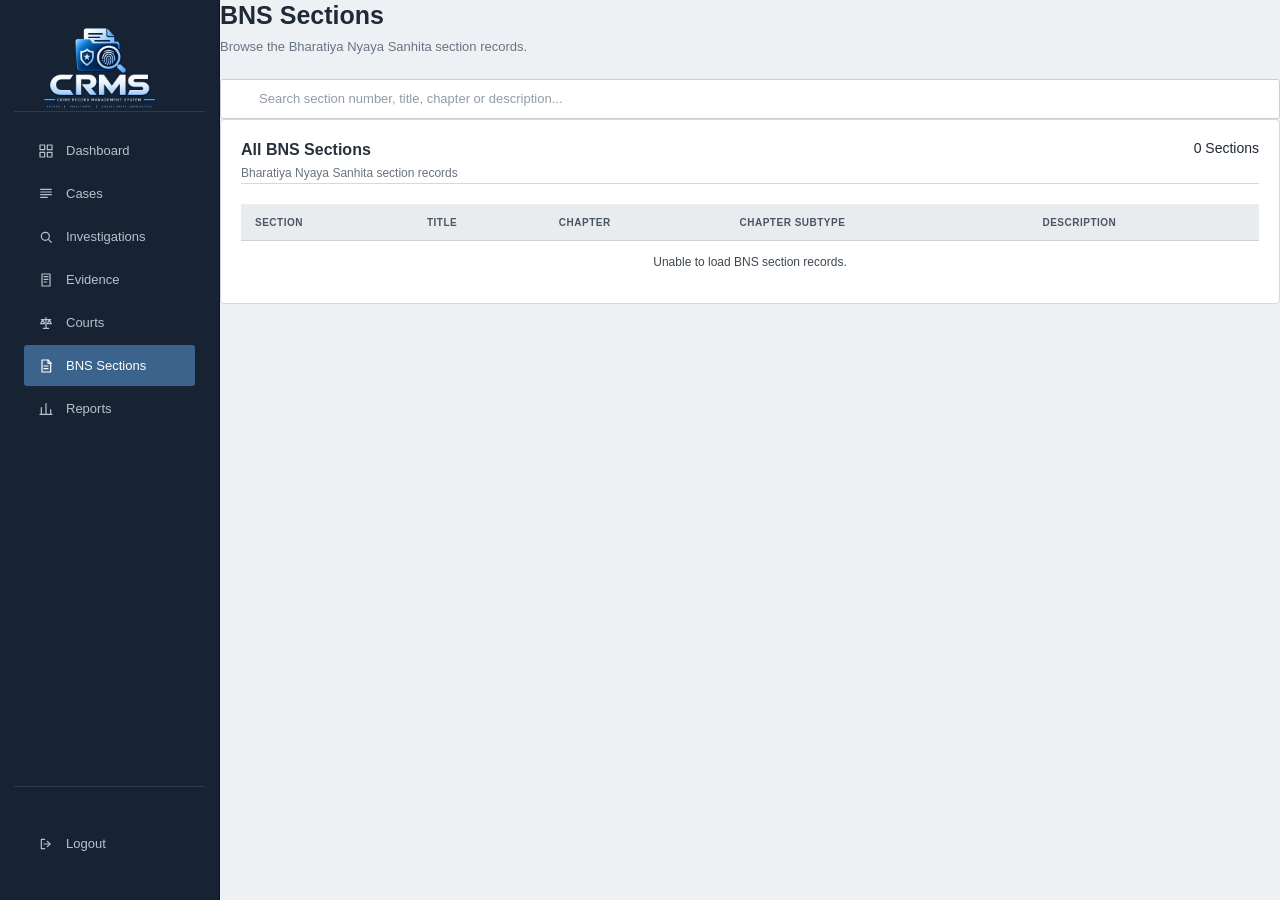
==== commit b624c275: "Redesign frontend case management interface" ====
--- a/frontend/bns-sections.html
+++ b/frontend/bns-sections.html
@@ -23,157 +23,115 @@
 
     <aside class="sidebar">
 
-        <div class="sidebar-logo">
-    <img
-        src="assets/crms-logo.png"
-        alt="CRMS Logo"
-        style="width: 150px; height: auto; display: block;"
-    >
-</div>
-
-
-        <nav class="sidebar-nav">
-
-            <a href="dashboard.html"
-               class="nav-item">
-
-                <span class="nav-icon">
-                    <svg viewBox="0 0 24 24">
-                        <rect x="3" y="3" width="7" height="7"></rect>
-                        <rect x="14" y="3" width="7" height="7"></rect>
-                        <rect x="3" y="14" width="7" height="7"></rect>
-                        <rect x="14" y="14" width="7" height="7"></rect>
-                    </svg>
-                </span>
-
-                Dashboard
-
-            </a>
-
-
-            <a href="cases.html"
-               class="nav-item">
-
-                <span class="nav-icon">
-                    <svg viewBox="0 0 24 24">
-                        <path d="M4 6h16"></path>
-                        <path d="M4 12h16"></path>
-                        <path d="M4 18h16"></path>
-                    </svg>
-                </span>
-
-                Cases
-
-            </a>
-
-
-            <a href="investigations.html"
-               class="nav-item">
-
-                <span class="nav-icon">
-                    <svg viewBox="0 0 24 24">
-                        <circle cx="11" cy="11" r="6"></circle>
-                        <path d="m16 16 4 4"></path>
-                    </svg>
-                </span>
-
-                Investigations
-
-            </a>
-
-
-            <a href="evidence.html"
-               class="nav-item">
-
-                <span class="nav-icon">
-                    <svg viewBox="0 0 24 24">
-                        <rect x="6" y="3" width="12" height="18" rx="2"></rect>
-                        <path d="M9 7h6"></path>
-                        <path d="M9 11h6"></path>
-                        <path d="M9 15h4"></path>
-                    </svg>
-                </span>
-
-                Evidence
-
-            </a>
-
-
-            <a href="courts.html"
-               class="nav-item">
-
-                <span class="nav-icon">
-                    <svg viewBox="0 0 24 24">
-                        <path d="M4 20h16"></path>
-                        <path d="M6 17h12"></path>
-                        <path d="M7 10h10"></path>
-                        <path d="M12 4v13"></path>
-                        <path d="m5 8 7-4 7 4"></path>
-                    </svg>
-                </span>
-
-                Courts
-
-            </a>
-
-
-            <a href="bns-sections.html"
-               class="nav-item active">
-
-                <span class="nav-icon">
-                    <svg viewBox="0 0 24 24">
-                        <path d="M6 3h9l4 4v14H6z"></path>
-                        <path d="M15 3v5h5"></path>
-                        <path d="M9 12h6"></path>
-                        <path d="M9 16h6"></path>
-                    </svg>
-                </span>
-
-                BNS Sections
-
-            </a>
-
-
-            <a href="reports.html"
-               class="nav-item">
-
-                <span class="nav-icon">
-                    <svg viewBox="0 0 24 24">
-                        <path d="M4 19V5"></path>
-                        <path d="M4 19h16"></path>
-                        <path d="M8 16v-5"></path>
-                        <path d="M12 16V8"></path>
-                        <path d="M16 16v-9"></path>
-                    </svg>
-                </span>
-
-                Reports
-
-            </a>
-
-        </nav>
-
-
-        <div class="sidebar-bottom">
-
-            <a href="index.html"
-               class="nav-item">
-
-                <span class="nav-icon">
-                    <svg viewBox="0 0 24 24">
-                        <path d="M10 17l5-5-5-5"></path>
-                        <path d="M15 12H3"></path>
-                        <path d="M21 4v16"></path>
-                    </svg>
-                </span>
-
-                Logout
-
-            </a>
-
-        </div>
-
-    </aside>
+    <div class="sidebar-brand">
+        <img src="assets/crms-logo.png" alt="CRMS" class="sidebar-logo">
+    </div>
+
+    <nav class="navigation">
+
+        <a href="dashboard.html" class="nav-link">
+            <span class="nav-icon">
+                <svg viewBox="0 0 24 24" aria-hidden="true">
+                    <rect x="3" y="3" width="7" height="7"></rect>
+                    <rect x="14" y="3" width="7" height="7"></rect>
+                    <rect x="3" y="14" width="7" height="7"></rect>
+                    <rect x="14" y="14" width="7" height="7"></rect>
+                </svg>
+            </span>
+            <span>Dashboard</span>
+        </a>
+
+        <a href="cases.html" class="nav-link">
+            <span class="nav-icon">
+                <svg viewBox="0 0 24 24" aria-hidden="true">
+                    <path d="M4 5h16"></path>
+                    <path d="M4 9h16"></path>
+                    <path d="M4 13h16"></path>
+                    <path d="M4 17h10"></path>
+                </svg>
+            </span>
+            <span>Cases</span>
+        </a>
+
+        <a href="investigations.html" class="nav-link">
+            <span class="nav-icon">
+                <svg viewBox="0 0 24 24" aria-hidden="true">
+                    <circle cx="11" cy="11" r="6"></circle>
+                    <path d="m16 16 4 4"></path>
+                </svg>
+            </span>
+            <span>Investigations</span>
+        </a>
+
+        <a href="evidence.html" class="nav-link">
+            <span class="nav-icon">
+                <svg viewBox="0 0 24 24" aria-hidden="true">
+                    <path d="M6 3h12v18H6z"></path>
+                    <path d="M9 7h6"></path>
+                    <path d="M9 11h6"></path>
+                    <path d="M9 15h4"></path>
+                </svg>
+            </span>
+            <span>Evidence</span>
+        </a>
+
+        <a href="courts.html" class="nav-link">
+            <span class="nav-icon">
+                <svg viewBox="0 0 24 24" aria-hidden="true">
+                    <path d="M12 4v16"></path>
+                    <path d="M5 7h14"></path>
+                    <path d="M7 7 4 13h6L7 7z"></path>
+                    <path d="M17 7l-3 6h6l-3-6z"></path>
+                    <path d="M8 20h8"></path>
+                </svg>
+            </span>
+            <span>Courts</span>
+        </a>
+
+        <a href="bns-sections.html" class="nav-link active">
+            <span class="nav-icon">
+                <svg viewBox="0 0 24 24" aria-hidden="true">
+                    <path d="M6 3h9l4 4v14H6z"></path>
+                    <path d="M15 3v5h5"></path>
+                    <path d="M9 12h6"></path>
+                    <path d="M9 16h6"></path>
+                </svg>
+            </span>
+            <span>BNS Sections</span>
+        </a>
+
+        <a href="reports.html" class="nav-link">
+            <span class="nav-icon">
+                <svg viewBox="0 0 24 24" aria-hidden="true">
+                    <path d="M5 20V10"></path>
+                    <path d="M12 20V4"></path>
+                    <path d="M19 20v-7"></path>
+                    <path d="M3 20h18"></path>
+                </svg>
+            </span>
+            <span>Reports</span>
+        </a>
+
+    </nav>
+
+    <div class="sidebar-bottom">
+
+        <a href="#" class="nav-link"></a>
+
+        <a href="index.html" class="nav-link logout">
+            <span class="nav-icon">
+                <svg viewBox="0 0 24 24" aria-hidden="true">
+                    <path d="M10 5H5v14h5"></path>
+                    <path d="M14 8l4 4-4 4"></path>
+                    <path d="M18 12H9"></path>
+                </svg>
+            </span>
+            <span>Logout</span>
+        </a>
+
+    </div>
+
+</aside>
 
 
     <!-- ================= MAIN CONTENT ================= -->
--- a/frontend/css/style.css
+++ b/frontend/css/style.css
@@ -339,38 +339,6 @@
 
     gap: 22px;
 }
-
-
-.notification-button {
-    width: 34px;
-    height: 34px;
-
-    border: 1px solid #e5e7eb;
-
-    border-radius: 8px;
-
-    background: white;
-
-    position: relative;
-
-    cursor: pointer;
-}
-
-
-.notification-button span {
-    position: absolute;
-
-    width: 7px;
-    height: 7px;
-
-    background: #2563eb;
-
-    border-radius: 50%;
-
-    top: 7px;
-    right: 7px;
-}
-
 
 .user-profile {
     display: flex;
@@ -3056,100 +3024,2371 @@
     display: block;
     object-fit: contain;
 }
+
 /* =========================================================
-   BNS SECTIONS SIDEBAR FIX
+   CRMS UI REDESIGN
+   Records Management / Institutional Interface
    ========================================================= */
 
-.bns-page .sidebar {
-    width: 255px;
-    min-width: 255px;
-    background: #0b1224;
-    color: #ffffff;
-    height: 100vh;
-    position: fixed;
-    left: 0;
-    top: 0;
-    display: flex;
-    flex-direction: column;
-    z-index: 100;
-}
-
-.bns-page .sidebar-logo {
-    height: 160px;
-    display: flex;
-    align-items: center;
-    justify-content: center;
-    padding: 20px;
-    box-sizing: border-box;
-    overflow: hidden;
-}
-
-.bns-page .sidebar-logo img {
-    width: 150px;
-    max-width: 150px;
-    height: auto;
-    display: block;
-    object-fit: contain;
-}
-
-.bns-page .sidebar-nav {
-    display: flex;
-    flex-direction: column;
-    gap: 6px;
-    padding: 20px 15px;
-}
-
-.bns-page .nav-item {
-    display: flex;
-    align-items: center;
-    gap: 14px;
-    width: 100%;
-    box-sizing: border-box;
-    padding: 13px 16px;
-    border-radius: 8px;
-    color: #aeb8cc;
-    text-decoration: none;
-    font-size: 15px;
-    font-weight: 500;
-    transition: background 0.2s ease,
-                color 0.2s ease;
-}
-
-.bns-page .nav-item:hover {
-    background: rgba(255, 255, 255, 0.06);
-    color: #ffffff;
-}
-
-.bns-page .nav-item.active {
-    background: #294b9b;
-    color: #ffffff;
+:root {
+    --crms-navy: #172333;
+    --crms-navy-dark: #101923;
+    --crms-blue: #3b638c;
+    --crms-blue-dark: #2e506f;
+
+    --crms-bg: #eef1f4;
+    --crms-white: #ffffff;
+    --crms-border: #d4d9df;
+
+    --crms-text: #202833;
+    --crms-muted: #697482;
+
+    --crms-green: #2d704b;
+    --crms-yellow: #966814;
+    --crms-red: #a34545;
+}
+
+/* ---------- GLOBAL ---------- */
+
+body {
+    font-family: Arial, Helvetica, sans-serif !important;
+    background: var(--crms-bg) !important;
+    color: var(--crms-text) !important;
+}
+
+/* ---------- SIDEBAR ---------- */
+
+.sidebar {
+    width: 220px !important;
+    background: var(--crms-navy) !important;
+    box-shadow: none !important;
+    border-right: 1px solid #0c141d !important;
+}
+
+.sidebar-brand {
+    height: 88px !important;
+    padding: 0 18px !important;
+    border-bottom: 1px solid #303b47 !important;
+}
+
+.sidebar-logo {
+    width: 135px !important;
+    height: auto !important;
+}
+
+.navigation {
+    padding: 16px 10px !important;
+}
+
+.nav-link {
+    margin: 2px 0 !important;
+    padding: 11px 12px !important;
+    border-radius: 3px !important;
+    color: #b8c1cc !important;
+    font-size: 13px !important;
+    font-weight: 500 !important;
+    box-shadow: none !important;
+}
+
+.nav-link:hover {
+    background: #243241 !important;
+    color: #ffffff !important;
+}
+
+.nav-link.active {
+    background: #3b638c !important;
+    color: #ffffff !important;
+    box-shadow: none !important;
+}
+
+.sidebar-bottom {
+    padding: 10px !important;
+    border-top: 1px solid #303b47 !important;
+}
+
+/* ---------- MAIN AREA ---------- */
+
+.main-content {
+    margin-left: 220px !important;
+    background: var(--crms-bg) !important;
+}
+
+.topbar {
+    height: 64px !important;
+    background: #ffffff !important;
+    border-bottom: 1px solid var(--crms-border) !important;
+    box-shadow: none !important;
+}
+
+.page-title {
+    color: #37414d !important;
+    font-size: 14px !important;
+    font-weight: 600 !important;
+}
+
+.page-content {
+    padding: 28px !important;
+}
+
+/* ---------- PAGE HEADERS ---------- */
+
+.page-header {
+    margin-bottom: 22px !important;
+}
+
+.page-header h1 {
+    color: #202a35 !important;
+    font-size: 25px !important;
+    font-weight: 700 !important;
+    letter-spacing: 0 !important;
+}
+
+.page-header p {
+    color: var(--crms-muted) !important;
+    font-size: 13px !important;
+}
+
+/* ---------- CARDS ---------- */
+
+.content-card,
+.detail-section,
+.filters-card,
+.report-section,
+.detail-card,
+.stat-card,
+.quick-card,
+.report-card {
+    background: #ffffff !important;
+    border: 1px solid var(--crms-border) !important;
+    border-radius: 4px !important;
+    box-shadow: none !important;
+}
+
+.content-card {
+    padding: 20px !important;
+}
+
+.detail-section,
+.report-section {
+    padding: 20px !important;
+}
+
+.stat-card,
+.report-card {
+    box-shadow: none !important;
+}
+
+.stat-card:hover,
+.quick-card:hover,
+.detail-card:hover {
+    transform: none !important;
+    box-shadow: none !important;
+}
+
+/* ---------- HEADINGS ---------- */
+
+.card-header,
+.section-heading {
+    border-bottom: 1px solid var(--crms-border) !important;
+}
+
+.card-header h2,
+.section-heading h2 {
+    color: #27323d !important;
+    font-size: 16px !important;
+    font-weight: 700 !important;
+}
+
+.card-header p,
+.section-heading p {
+    color: var(--crms-muted) !important;
+    font-size: 12px !important;
+}
+
+/* ---------- TABLES ---------- */
+
+table {
+    border-collapse: collapse !important;
+}
+
+table th {
+    background: #e7ebef !important;
+    color: #3d4752 !important;
+    font-size: 11px !important;
+    font-weight: 700 !important;
+    text-transform: uppercase;
+    letter-spacing: 0.04em !important;
+    border-bottom: 1px solid #cbd1d8 !important;
+}
+
+table td {
+    color: #39434e !important;
+    border-bottom: 1px solid #e1e5e9 !important;
+}
+
+table tbody tr:hover td {
+    background: #f5f7f8 !important;
+}
+
+/* ---------- FILTERS ---------- */
+
+.filters-card {
+    padding: 14px !important;
+}
+
+.search-box input,
+.filters-card select {
+    height: 40px !important;
+    border: 1px solid #c8cfd7 !important;
+    border-radius: 3px !important;
+    background: #ffffff !important;
+    box-shadow: none !important;
+}
+
+.search-box input:focus,
+.filters-card select:focus {
+    border-color: var(--crms-blue) !important;
+    box-shadow: 0 0 0 2px rgba(59, 99, 140, 0.10) !important;
+}
+
+/* ---------- BUTTONS ---------- */
+
+.add-case-btn,
+.submit-case-btn,
+.login-button {
+    background: var(--crms-blue) !important;
+    border-radius: 3px !important;
+    box-shadow: none !important;
+}
+
+.add-case-btn:hover,
+.submit-case-btn:hover,
+.login-button:hover {
+    background: var(--crms-blue-dark) !important;
+    transform: none !important;
+}
+
+.cancel-btn {
+    border-radius: 3px !important;
+}
+
+/* ---------- STATISTICS ---------- */
+
+.stat-value,
+.report-card strong {
+    color: #202b37 !important;
+}
+
+.quick-card {
+    border-radius: 3px !important;
+    box-shadow: none !important;
+}
+
+.quick-card:hover {
+    border-color: #b7c0c9 !important;
+}
+
+/* ---------- STATUS LABELS ---------- */
+
+.status,
+.status.closed,
+.status.ongoing,
+.status.acquitted,
+.outcome-badge,
+.charge-status,
+.proceeding-status,
+.judgment-status,
+.bail-status {
+    border-radius: 3px !important;
+    box-shadow: none !important;
+}
+
+/* ---------- MODALS ---------- */
+
+.modal-overlay {
+    background: rgba(18, 26, 34, 0.60) !important;
+}
+
+.modal-card {
+    border-radius: 4px !important;
+    box-shadow: 0 12px 35px rgba(15, 23, 42, 0.20) !important;
+}
+
+.modal-header {
+    background: #f5f6f7 !important;
+    border-bottom: 1px solid var(--crms-border) !important;
+}
+
+.form-group input,
+.form-group select,
+.form-group textarea {
+    border-radius: 3px !important;
+    border-color: #c8cfd7 !important;
+}
+
+.form-group input:focus,
+.form-group select:focus,
+.form-group textarea:focus {
+    border-color: var(--crms-blue) !important;
+    box-shadow: none !important;
+}
+
+/* ---------- CASE DETAILS ---------- */
+
+.case-detail-header h1 {
+    letter-spacing: 0 !important;
+}
+
+.timeline-marker {
+    background: var(--crms-blue) !important;
+    box-shadow: 0 0 0 2px #d5dee7 !important;
+}
+
+.person-item,
+.record-item,
+.charge-record,
+.chargesheet-record,
+.proceeding-record,
+.judgment-record,
+.sentence-record,
+.imprisonment-record,
+.arrest-record,
+.bail-record,
+.empty-record {
+    border-radius: 3px !important;
+    box-shadow: none !important;
+}
+
+.person-item:hover,
+.record-item:hover,
+.charge-record:hover,
+.chargesheet-record:hover,
+.proceeding-record:hover,
+.judgment-record:hover,
+.sentence-record:hover,
+.imprisonment-record:hover,
+.arrest-record:hover,
+.bail-record:hover {
+    background: #f5f7f8 !important;
+}
+
+/* ---------- LINKS ---------- */
+
+.case-id-link,
+.case-id-link:visited,
+.view-all,
+.back-link {
+    color: var(--crms-blue) !important;
+}
+
+.case-id-link:hover,
+.view-all:hover,
+.back-link:hover {
+    color: var(--crms-blue-dark) !important;
+}
+
+/* ---------- MOBILE ---------- */
+
+@media (max-width: 700px) {
+    .sidebar {
+        display: none !important;
+    }
+
+    .main-content {
+        margin-left: 0 !important;
+    }
+}
+/* =========================================================
+   BNS SIDEBAR LINK FIX
+   ========================================================= */
+
+.bns-page .navigation .nav-link,
+.bns-page .sidebar-bottom .nav-link {
+    display: flex !important;
+    align-items: center !important;
+    gap: 11px !important;
+
+    padding: 11px 12px !important;
+    margin: 2px 0 !important;
+
+    color: #b8c1cc !important;
+    background: transparent !important;
+
+    text-decoration: none !important;
+
+    font-size: 13px !important;
+    font-weight: 500 !important;
+
+    border-radius: 3px !important;
+    box-shadow: none !important;
+}
+
+.bns-page .navigation .nav-link:hover,
+.bns-page .sidebar-bottom .nav-link:hover {
+    background: #243241 !important;
+    color: #ffffff !important;
+}
+
+.bns-page .navigation .nav-link.active {
+    background: #3b638c !important;
+    color: #ffffff !important;
 }
 
 .bns-page .nav-icon {
-    display: flex;
-    align-items: center;
-    justify-content: center;
-    width: 20px;
-    height: 20px;
-    flex-shrink: 0;
+    display: flex !important;
+    align-items: center !important;
+    justify-content: center !important;
+
+    width: 19px !important;
+    height: 19px !important;
+
+    flex-shrink: 0 !important;
 }
 
 .bns-page .nav-icon svg {
-    width: 17px;
-    height: 17px;
-    fill: none;
-    stroke: currentColor;
-    stroke-width: 1.8;
-    stroke-linecap: round;
-    stroke-linejoin: round;
-}
-
-.bns-page .sidebar-bottom {
-    margin-top: auto;
-    padding: 15px;
-}
-
-.bns-page .main-content {
-    margin-left: 255px;
-    min-height: 100vh;
+    width: 16px !important;
+    height: 16px !important;
+
+    fill: none !important;
+    stroke: currentColor !important;
+    stroke-width: 1.8 !important;
+    stroke-linecap: round !important;
+    stroke-linejoin: round !important;
+}
+/* =========================================================
+   DASHBOARD STATISTICS REDESIGN
+   ========================================================= */
+
+.stats-grid {
+    display: grid !important;
+    grid-template-columns: repeat(3, 1fr) !important;
+    gap: 12px !important;
+    margin-bottom: 24px !important;
+}
+
+.stat-card {
+    min-height: 135px !important;
+    padding: 18px 20px !important;
+    background: #ffffff !important;
+    border: 1px solid #d4d9df !important;
+    border-radius: 4px !important;
+    box-shadow: none !important;
+    position: relative !important;
+}
+
+.stat-card:hover {
+    transform: none !important;
+    box-shadow: none !important;
+    border-color: #b9c2cc !important;
+}
+
+.stat-top {
+    display: flex !important;
+    align-items: center !important;
+    justify-content: space-between !important;
+    margin-bottom: 16px !important;
+}
+
+.stat-label {
+    color: #596572 !important;
+    font-size: 12px !important;
+    font-weight: 700 !important;
+    text-transform: uppercase !important;
+    letter-spacing: 0.04em !important;
+}
+
+.stat-icon {
+    width: 28px !important;
+    height: 28px !important;
+    display: flex !important;
+    align-items: center !important;
+    justify-content: center !important;
+    border: 1px solid #cfd6dd !important;
+    border-radius: 3px !important;
+    background: #f4f6f8 !important;
+    color: #3b638c !important;
+    font-size: 13px !important;
+    font-weight: 700 !important;
+}
+
+.stat-value {
+    color: #1f2933 !important;
+    font-size: 30px !important;
+    line-height: 1 !important;
+    font-weight: 700 !important;
+    margin-bottom: 8px !important;
+}
+
+.stat-description {
+    color: #7a8591 !important;
+    font-size: 12px !important;
+}
+
+/* Make the first card visually primary without making it flashy */
+.stat-card:first-child {
+    border-top: 3px solid #3b638c !important;
+}
+
+@media (max-width: 900px) {
+    .stats-grid {
+        grid-template-columns: repeat(2, 1fr) !important;
+    }
+}
+
+@media (max-width: 600px) {
+    .stats-grid {
+        grid-template-columns: 1fr !important;
+    }
+}
+/* =========================================================
+   DASHBOARD RECENT CASES REDESIGN
+   ========================================================= */
+
+.recent-cases {
+    width: 100% !important;
+    max-width: none !important;
+    margin-top: 24px !important;
+
+    background: #ffffff !important;
+    border: 1px solid #d4d9df !important;
+    border-radius: 4px !important;
+    box-shadow: none !important;
+}
+
+.recent-cases .card-header {
+    display: flex !important;
+    align-items: center !important;
+    justify-content: space-between !important;
+
+    padding: 18px 20px !important;
+    margin: 0 !important;
+
+    border-bottom: 1px solid #d4d9df !important;
+}
+
+.recent-cases .card-header h2 {
+    margin: 0 !important;
+    color: #27323d !important;
+    font-size: 16px !important;
+    font-weight: 700 !important;
+}
+
+.recent-cases .card-header p {
+    margin-top: 4px !important;
+    color: #7a8591 !important;
+    font-size: 12px !important;
+}
+
+.recent-cases .view-all {
+    color: #3b638c !important;
+    font-size: 12px !important;
+    font-weight: 700 !important;
+    text-decoration: none !important;
+}
+
+.recent-cases .view-all:hover {
+    color: #2e506f !important;
+}
+
+/* ---------- CASE LIST ---------- */
+
+.recent-cases .case-list {
+    width: 100% !important;
+}
+
+.recent-cases .case-item {
+    display: grid !important;
+    grid-template-columns: 42px minmax(220px, 1fr) 150px 155px !important;
+    align-items: center !important;
+
+    min-height: 68px !important;
+    padding: 0 20px !important;
+
+    border-bottom: 1px solid #e1e5e9 !important;
+    background: #ffffff !important;
+}
+
+.recent-cases .case-item:last-child {
+    border-bottom: none !important;
+}
+
+.recent-cases .case-item:hover {
+    background: #f6f8fa !important;
+}
+
+/* ---------- CASE NUMBER ---------- */
+
+.recent-cases .case-number {
+    color: #9aa4ae !important;
+    font-size: 11px !important;
+    font-weight: 600 !important;
+}
+
+/* ---------- CASE INFORMATION ---------- */
+
+.recent-cases .case-info {
+    min-width: 0 !important;
+}
+
+.recent-cases .case-title {
+    color: #26313c !important;
+    font-size: 13px !important;
+    font-weight: 700 !important;
+}
+
+.recent-cases .case-fir {
+    margin-top: 3px !important;
+    color: #8a95a0 !important;
+    font-size: 11px !important;
+}
+
+/* ---------- CRIME TYPE ---------- */
+
+.recent-cases .case-crime {
+    color: #5e6975 !important;
+    font-size: 12px !important;
+}
+
+/* ---------- STATUS ---------- */
+
+.recent-cases .case-status {
+    justify-self: end !important;
+}
+
+/* ---------- MOBILE ---------- */
+
+@media (max-width: 800px) {
+    .recent-cases .case-item {
+        grid-template-columns: 35px minmax(150px, 1fr) 120px !important;
+    }
+
+    .recent-cases .case-crime {
+        display: none !important;
+    }
+}
+
+@media (max-width: 550px) {
+    .recent-cases .case-item {
+        grid-template-columns: 30px 1fr !important;
+        gap: 8px !important;
+        padding: 12px 15px !important;
+    }
+
+    .recent-cases .case-status {
+        justify-self: start !important;
+        grid-column: 2 !important;
+    }
+}
+
+.dashboard-grid .recent-cases {
+    grid-column: 1 / -1 !important;
+    width: 100% !important;
+    max-width: none !important;
+    box-sizing: border-box !important;
+}
+/* =========================================================
+   DASHBOARD CASE STATUS REDESIGN
+   ========================================================= */
+
+.status-card {
+    width: 100% !important;
+    max-width: none !important;
+    box-sizing: border-box !important;
+    margin-top: 12px !important;
+    padding: 0 !important;
+    background: #ffffff !important;
+    border: 1px solid #d4d9df !important;
+    border-radius: 4px !important;
+    box-shadow: none !important;
+}
+
+.status-card .card-header {
+    padding: 18px 20px !important;
+    margin: 0 !important;
+    border-bottom: 1px solid #d4d9df !important;
+}
+
+.status-card .card-header h2 {
+    margin: 0 !important;
+    color: #27323d !important;
+    font-size: 16px !important;
+    font-weight: 700 !important;
+}
+
+.status-card .card-header p {
+    margin-top: 4px !important;
+    color: #7a8591 !important;
+    font-size: 12px !important;
+}
+
+/* ---------- STATUS ROWS ---------- */
+
+.status-card .status-item {
+    padding: 16px 20px !important;
+    border-bottom: 1px solid #e1e5e9 !important;
+}
+
+.status-card .status-item-top {
+    display: grid !important;
+    grid-template-columns: 180px 1fr 45px !important;
+    align-items: center !important;
+    gap: 15px !important;
+    margin-bottom: 8px !important;
+}
+
+.status-card .status-item-top span {
+    color: #4f5b67 !important;
+    font-size: 12px !important;
+    font-weight: 600 !important;
+}
+
+.status-card .status-item-top strong {
+    grid-column: 3 !important;
+    text-align: right !important;
+    color: #27323d !important;
+    font-size: 13px !important;
+}
+
+/* ---------- PROGRESS ---------- */
+
+.status-card .progress {
+    grid-column: 2 !important;
+    height: 5px !important;
+    margin: 0 !important;
+    background: #e8ecf0 !important;
+    border-radius: 2px !important;
+    overflow: hidden !important;
+}
+
+.status-card .progress-bar {
+    height: 100% !important;
+    background: #3b638c !important;
+    border-radius: 2px !important;
+    transition: width 0.3s ease !important;
+}
+
+/* ---------- SUMMARY ---------- */
+
+.status-card .status-summary {
+    display: grid !important;
+    grid-template-columns: repeat(3, 1fr) !important;
+
+    margin: 0 !important;
+    padding: 18px 20px !important;
+
+    border-top: none !important;
+}
+
+.status-card .status-summary > div {
+    padding: 0 20px !important;
+    border-right: 1px solid #dfe4e8 !important;
+}
+
+.status-card .status-summary > div:first-child {
+    padding-left: 0 !important;
+}
+
+.status-card .status-summary > div:last-child {
+    padding-right: 0 !important;
+    border-right: none !important;
+}
+
+.status-card .status-summary strong {
+    display: block !important;
+    color: #202b37 !important;
+    font-size: 22px !important;
+    line-height: 1.1 !important;
+    font-weight: 700 !important;
+}
+
+.status-card .status-summary span {
+    display: block !important;
+    margin-top: 4px !important;
+    color: #89939e !important;
+    font-size: 10px !important;
+    text-transform: uppercase !important;
+    letter-spacing: 0.05em !important;
+}
+
+/* ---------- RESPONSIVE ---------- */
+
+@media (max-width: 700px) {
+    .status-card .status-item-top {
+        grid-template-columns: 130px 1fr 35px !important;
+        gap: 10px !important;
+    }
+
+    .status-card .status-summary {
+        grid-template-columns: 1fr !important;
+        gap: 15px !important;
+    }
+
+    .status-card .status-summary > div {
+        padding: 0 !important;
+        border-right: none !important;
+    }
+}
+/* =========================================================
+   CASES PAGE - FILTER BAR REDESIGN
+   ========================================================= */
+
+.cases-card {
+    width: 100% !important;
+    max-width: none !important;
+    box-sizing: border-box !important;
+}
+
+.filters-card {
+    display: grid !important;
+    grid-template-columns: minmax(300px, 1fr) 210px 210px !important;
+    gap: 10px !important;
+
+    width: 100% !important;
+    box-sizing: border-box !important;
+
+    margin-bottom: 14px !important;
+    padding: 12px !important;
+
+    background: #ffffff !important;
+    border: 1px solid #d4d9df !important;
+    border-radius: 4px !important;
+    box-shadow: none !important;
+}
+
+.search-box {
+    position: relative !important;
+}
+
+.search-box input {
+    width: 100% !important;
+    height: 40px !important;
+    box-sizing: border-box !important;
+
+    padding: 0 12px 0 38px !important;
+
+    border: 1px solid #c8cfd7 !important;
+    border-radius: 3px !important;
+
+    background: #ffffff !important;
+    color: #27323d !important;
+    font-size: 13px !important;
+
+    box-shadow: none !important;
+}
+
+.search-box input::placeholder {
+    color: #929ca7 !important;
+}
+
+.search-box input:focus {
+    outline: none !important;
+    border-color: #3b638c !important;
+    box-shadow: 0 0 0 2px rgba(59, 99, 140, 0.08) !important;
+}
+
+.search-icon {
+    position: absolute !important;
+    left: 13px !important;
+    top: 50% !important;
+    transform: translateY(-50%) !important;
+
+    color: #7b8793 !important;
+    font-size: 17px !important;
+
+    pointer-events: none !important;
+}
+
+.filters-card select {
+    width: 100% !important;
+    height: 40px !important;
+    box-sizing: border-box !important;
+
+    padding: 0 12px !important;
+
+    border: 1px solid #c8cfd7 !important;
+    border-radius: 3px !important;
+
+    background: #ffffff !important;
+    color: #3e4852 !important;
+
+    font-size: 13px !important;
+    box-shadow: none !important;
+}
+
+.filters-card select:focus {
+    outline: none !important;
+    border-color: #3b638c !important;
+    box-shadow: 0 0 0 2px rgba(59, 99, 140, 0.08) !important;
+}
+
+/* ---------- TABLE CARD ---------- */
+
+.cases-card {
+    background: #ffffff !important;
+    border: 1px solid #d4d9df !important;
+    border-radius: 4px !important;
+    box-shadow: none !important;
+}
+
+.cases-card .card-header {
+    padding: 18px 20px !important;
+    margin: 0 !important;
+    border-bottom: 1px solid #d4d9df !important;
+}
+
+.cases-card .card-header h2 {
+    color: #27323d !important;
+    font-size: 16px !important;
+    font-weight: 700 !important;
+}
+
+.cases-card .card-header p {
+    margin-top: 4px !important;
+    color: #7a8591 !important;
+    font-size: 12px !important;
+}
+/* =========================================================
+   CASES PAGE - TABLE REDESIGN
+   ========================================================= */
+
+.cases-card .table-container {
+    width: 100% !important;
+    overflow-x: auto !important;
+}
+
+.cases-table {
+    width: 100% !important;
+    min-width: 950px !important;
+    border-collapse: collapse !important;
+    table-layout: auto !important;
+}
+
+.cases-table thead th {
+    padding: 11px 14px !important;
+
+    background: #e8ecef !important;
+    color: #4a5561 !important;
+
+    border-bottom: 1px solid #cbd2d9 !important;
+
+    font-size: 10px !important;
+    font-weight: 700 !important;
+    text-transform: uppercase !important;
+    letter-spacing: 0.05em !important;
+
+    white-space: nowrap !important;
+    text-align: left !important;
+}
+
+.cases-table tbody td {
+    padding: 13px 14px !important;
+
+    background: #ffffff !important;
+    color: #3d4752 !important;
+
+    border-bottom: 1px solid #e1e5e9 !important;
+
+    font-size: 12px !important;
+    line-height: 1.4 !important;
+
+    vertical-align: middle !important;
+}
+
+.cases-table tbody tr:last-child td {
+    border-bottom: none !important;
+}
+
+.cases-table tbody tr:hover td {
+    background: #f5f7f9 !important;
+}
+
+/* ---------- CASE ID ---------- */
+
+.cases-table .case-id-link {
+    font-weight: 700 !important;
+    color: #3b638c !important;
+    text-decoration: none !important;
+    white-space: nowrap !important;
+}
+
+.cases-table .case-id-link:hover {
+    color: #2e506f !important;
+    text-decoration: underline !important;
+}
+
+/* ---------- CASE TITLE ---------- */
+
+.cases-table td:nth-child(2) {
+    min-width: 180px !important;
+    color: #27323d !important;
+    font-weight: 600 !important;
+}
+
+/* ---------- FIR NUMBER ---------- */
+
+.cases-table td:nth-child(3) {
+    white-space: nowrap !important;
+    color: #65717d !important;
+    font-family: "Courier New", monospace !important;
+    font-size: 11px !important;
+}
+
+/* ---------- STATUS / OUTCOME ---------- */
+
+.cases-table .status,
+.cases-table .outcome-badge {
+    display: inline-flex !important;
+    align-items: center !important;
+    justify-content: center !important;
+
+    min-width: 70px !important;
+    padding: 4px 7px !important;
+
+    border-radius: 3px !important;
+    box-shadow: none !important;
+
+    font-size: 10px !important;
+    font-weight: 700 !important;
+}
+
+/* ---------- CASE COUNT ---------- */
+
+.case-count {
+    color: #697582 !important;
+    font-size: 11px !important;
+    font-weight: 700 !important;
+    white-space: nowrap !important;
+}
+
+/* ---------- HEADER ACTIONS ---------- */
+
+.cases-card .card-header-actions {
+    display: flex !important;
+    align-items: center !important;
+    gap: 14px !important;
+}
+
+/* ---------- ADD CASE BUTTON ---------- */
+
+.cases-card .add-case-btn {
+    height: 36px !important;
+    padding: 0 14px !important;
+
+    background: #3b638c !important;
+    color: #ffffff !important;
+
+    border: none !important;
+    border-radius: 3px !important;
+
+    font-size: 12px !important;
+    font-weight: 700 !important;
+
+    box-shadow: none !important;
+}
+
+.cases-card .add-case-btn:hover {
+    background: #2e506f !important;
+    transform: none !important;
+}
+/* =========================================================
+   CASE DETAILS - CASE HEADER
+   ========================================================= */
+
+.case-detail-header {
+    display: flex !important;
+    align-items: flex-start !important;
+    justify-content: space-between !important;
+
+    width: 100% !important;
+    box-sizing: border-box !important;
+
+    margin-top: 14px !important;
+    margin-bottom: 18px !important;
+    padding: 20px 22px !important;
+
+    background: #ffffff !important;
+    border: 1px solid #d4d9df !important;
+    border-left: 4px solid #3b638c !important;
+    border-radius: 4px !important;
+
+    box-shadow: none !important;
+}
+
+.case-detail-header .case-id-label {
+    margin-bottom: 7px !important;
+
+    color: #6f7a85 !important;
+    font-family: "Courier New", monospace !important;
+    font-size: 11px !important;
+    font-weight: 700 !important;
+    letter-spacing: 0.04em !important;
+    text-transform: uppercase !important;
+}
+
+.case-detail-header h1 {
+    margin: 0 !important;
+
+    color: #202a35 !important;
+    font-size: 23px !important;
+    line-height: 1.25 !important;
+    font-weight: 700 !important;
+}
+
+.case-detail-header p {
+    margin-top: 7px !important;
+
+    color: #707b87 !important;
+    font-family: "Courier New", monospace !important;
+    font-size: 11px !important;
+}
+
+/* ---------- STATUS AREA ---------- */
+
+.case-header-status {
+    display: flex !important;
+    align-items: center !important;
+    gap: 8px !important;
+
+    padding-top: 4px !important;
+}
+
+.case-header-status .status,
+.case-header-status .outcome-badge {
+    border-radius: 3px !important;
+    box-shadow: none !important;
+
+    font-size: 10px !important;
+    font-weight: 700 !important;
+    letter-spacing: 0.02em !important;
+}
+
+/* ---------- BACK LINK ---------- */
+
+.back-link {
+    display: inline-block !important;
+
+    margin-bottom: 2px !important;
+
+    color: #3b638c !important;
+    font-size: 12px !important;
+    font-weight: 600 !important;
+    text-decoration: none !important;
+}
+
+.back-link:hover {
+    color: #2e506f !important;
+    text-decoration: underline !important;
+}
+
+/* ---------- RESPONSIVE ---------- */
+
+@media (max-width: 700px) {
+    .case-detail-header {
+        flex-direction: column !important;
+        gap: 15px !important;
+    }
+
+    .case-header-status {
+        padding-top: 0 !important;
+    }
+}
+/* =========================================================
+   CASE DETAILS - BASIC INFORMATION
+   ========================================================= */
+
+.detail-grid {
+    display: grid !important;
+    grid-template-columns: repeat(4, 1fr) !important;
+    gap: 0 !important;
+
+    width: 100% !important;
+    margin-bottom: 18px !important;
+
+    background: #ffffff !important;
+    border: 1px solid #d4d9df !important;
+    border-radius: 4px !important;
+    box-shadow: none !important;
+}
+
+.detail-grid .detail-card {
+    min-height: 78px !important;
+    padding: 16px 18px !important;
+
+    background: #ffffff !important;
+    border: none !important;
+    border-right: 1px solid #dfe4e8 !important;
+    border-radius: 0 !important;
+
+    box-shadow: none !important;
+}
+
+.detail-grid .detail-card:last-child {
+    border-right: none !important;
+}
+
+.detail-grid .detail-label {
+    display: block !important;
+    margin-bottom: 7px !important;
+
+    color: #7a8590 !important;
+    font-size: 10px !important;
+    font-weight: 700 !important;
+    text-transform: uppercase !important;
+    letter-spacing: 0.05em !important;
+}
+
+.detail-grid .detail-card strong {
+    display: block !important;
+
+    color: #29343f !important;
+    font-size: 13px !important;
+    font-weight: 600 !important;
+    line-height: 1.3 !important;
+}
+
+@media (max-width: 850px) {
+    .detail-grid {
+        grid-template-columns: repeat(2, 1fr) !important;
+    }
+
+    .detail-grid .detail-card:nth-child(2) {
+        border-right: none !important;
+    }
+
+    .detail-grid .detail-card:nth-child(-n+2) {
+        border-bottom: 1px solid #dfe4e8 !important;
+    }
+}
+
+@media (max-width: 500px) {
+    .detail-grid {
+        grid-template-columns: 1fr !important;
+    }
+
+    .detail-grid .detail-card {
+        border-right: none !important;
+        border-bottom: 1px solid #dfe4e8 !important;
+    }
+
+    .detail-grid .detail-card:last-child {
+        border-bottom: none !important;
+    }
+}
+/* =========================================================
+   CASE DETAILS - FIR INFORMATION
+   ========================================================= */
+
+.detail-section {
+    width: 100% !important;
+    box-sizing: border-box !important;
+
+    margin-bottom: 18px !important;
+    padding: 0 !important;
+
+    background: #ffffff !important;
+    border: 1px solid #d4d9df !important;
+    border-radius: 4px !important;
+    box-shadow: none !important;
+}
+
+.detail-section .section-heading {
+    display: flex !important;
+    align-items: center !important;
+    justify-content: space-between !important;
+
+    margin: 0 !important;
+    padding: 16px 20px !important;
+
+    border-bottom: 1px solid #d4d9df !important;
+}
+
+.detail-section .section-heading h2 {
+    margin: 0 !important;
+
+    color: #27323d !important;
+    font-size: 15px !important;
+    font-weight: 700 !important;
+}
+
+.detail-section .section-heading p {
+    margin-top: 4px !important;
+
+    color: #7a8591 !important;
+    font-size: 11px !important;
+}
+
+/* ---------- FIR DATA ---------- */
+
+.detail-section .info-grid {
+    display: grid !important;
+    grid-template-columns: repeat(3, 1fr) !important;
+    gap: 0 !important;
+
+    padding: 0 !important;
+}
+
+.detail-section .info-grid > div {
+    min-height: 72px !important;
+    padding: 16px 20px !important;
+
+    border-right: 1px solid #e0e5e9 !important;
+}
+
+.detail-section .info-grid > div:last-child {
+    border-right: none !important;
+}
+
+.detail-section .info-grid .detail-label {
+    display: block !important;
+    margin-bottom: 7px !important;
+
+    color: #7a8590 !important;
+    font-size: 10px !important;
+    font-weight: 700 !important;
+    text-transform: uppercase !important;
+    letter-spacing: 0.05em !important;
+}
+
+.detail-section .info-grid strong {
+    display: block !important;
+
+    color: #303b46 !important;
+    font-size: 12px !important;
+    font-weight: 600 !important;
+    line-height: 1.4 !important;
+}
+
+@media (max-width: 700px) {
+    .detail-section .info-grid {
+        grid-template-columns: 1fr !important;
+    }
+
+    .detail-section .info-grid > div {
+        border-right: none !important;
+        border-bottom: 1px solid #e0e5e9 !important;
+    }
+
+    .detail-section .info-grid > div:last-child {
+        border-bottom: none !important;
+    }
+}
+/* =========================================================
+   CASE DETAILS - TIMELINE
+   ========================================================= */
+
+.detail-section:has(#timeline) {
+    padding: 0 !important;
+}
+
+.detail-section:has(#timeline) .section-heading {
+    margin-bottom: 0 !important;
+}
+
+#timeline {
+    position: relative !important;
+    padding: 20px 24px 22px 38px !important;
+}
+
+/* Vertical timeline line */
+#timeline::before {
+    content: "" !important;
+    position: absolute !important;
+    top: 24px !important;
+    bottom: 24px !important;
+    left: 20px !important;
+    width: 1px !important;
+    background: #cfd6dd !important;
+}
+
+/* Individual timeline records */
+#timeline .timeline-item {
+    position: relative !important;
+    margin-bottom: 18px !important;
+    padding: 0 0 0 18px !important;
+    background: transparent !important;
+    border: none !important;
+    box-shadow: none !important;
+}
+
+#timeline .timeline-item:last-child {
+    margin-bottom: 0 !important;
+}
+
+/* Timeline marker */
+#timeline .timeline-marker {
+    position: absolute !important;
+    left: -24px !important;
+    top: 2px !important;
+
+    width: 9px !important;
+    height: 9px !important;
+
+    background: #3b638c !important;
+    border: 2px solid #ffffff !important;
+    border-radius: 50% !important;
+
+    box-shadow: 0 0 0 1px #aeb8c2 !important;
+}
+
+/* Event content */
+#timeline .timeline-content {
+    padding: 0 !important;
+}
+
+#timeline .timeline-date {
+    margin-bottom: 4px !important;
+
+    color: #7a8591 !important;
+    font-family: "Courier New", monospace !important;
+    font-size: 10px !important;
+    font-weight: 600 !important;
+}
+
+#timeline .timeline-title {
+    color: #29343f !important;
+    font-size: 13px !important;
+    font-weight: 700 !important;
+}
+
+#timeline .timeline-description {
+    margin-top: 4px !important;
+
+    color: #687480 !important;
+    font-size: 11px !important;
+    line-height: 1.5 !important;
+}
+/* =========================================================
+   CASE DETAILS - ACCUSED & VICTIMS
+   ========================================================= */
+
+.two-column-grid {
+    display: grid !important;
+    grid-template-columns: 1fr 1fr !important;
+    gap: 14px !important;
+
+    width: 100% !important;
+    margin-bottom: 18px !important;
+}
+
+.two-column-grid .detail-section {
+    margin-bottom: 0 !important;
+}
+
+.two-column-grid .person-list {
+    padding: 0 !important;
+}
+
+/* Person records */
+.person-list .person-item {
+    display: flex !important;
+    align-items: flex-start !important;
+    gap: 14px !important;
+
+    margin: 0 !important;
+    padding: 15px 20px !important;
+
+    background: #ffffff !important;
+    border: none !important;
+    border-bottom: 1px solid #e1e5e9 !important;
+    border-radius: 0 !important;
+    box-shadow: none !important;
+}
+
+.person-list .person-item:last-child {
+    border-bottom: none !important;
+}
+
+.person-list .person-item:hover {
+    background: #f6f8fa !important;
+}
+
+/* Person marker */
+.person-list .person-item::before {
+    content: "" !important;
+
+    width: 7px !important;
+    height: 7px !important;
+
+    margin-top: 5px !important;
+
+    flex: 0 0 7px !important;
+
+    background: #3b638c !important;
+    border-radius: 50% !important;
+}
+
+/* Person information */
+.person-list .person-name {
+    color: #29343f !important;
+    font-size: 13px !important;
+    font-weight: 700 !important;
+}
+
+.person-list .person-details {
+    margin-top: 4px !important;
+    color: #737e89 !important;
+    font-size: 11px !important;
+    line-height: 1.5 !important;
+}
+
+/* Empty state */
+.person-list .empty-record {
+    margin: 0 !important;
+    padding: 18px 20px !important;
+
+    color: #8a949e !important;
+    background: #fafbfc !important;
+
+    border: none !important;
+    border-radius: 0 !important;
+    box-shadow: none !important;
+
+    font-size: 11px !important;
+}
+
+/* Mobile */
+@media (max-width: 700px) {
+    .two-column-grid {
+        grid-template-columns: 1fr !important;
+    }
+}
+/* =========================================================
+   CASE DETAILS - EVIDENCE
+   ========================================================= */
+
+.detail-section:has(#evidenceList) {
+    padding: 0 !important;
+}
+
+.detail-section:has(#evidenceList) .section-heading {
+    margin-bottom: 0 !important;
+}
+
+#evidenceList {
+    width: 100% !important;
+}
+
+/* Each evidence record */
+#evidenceList .record-item {
+    display: grid !important;
+    grid-template-columns: 1.1fr 1.5fr 1.1fr !important;
+    grid-template-rows: auto auto !important;
+    column-gap: 24px !important;
+    row-gap: 8px !important;
+
+    margin: 0 !important;
+    padding: 16px 20px !important;
+
+    background: #fff !important;
+    border: none !important;
+    border-bottom: 1px solid #e1e5e9 !important;
+    border-radius: 0 !important;
+    box-shadow: none !important;
+
+    min-height: 100px !important;
+    box-sizing: border-box !important;
+}
+
+#evidenceList .record-item:last-child {
+    border-bottom: none !important;
+}
+
+#evidenceList .record-item:hover {
+    background: #f7f8fa !important;
+}
+
+/* Evidence type */
+#evidenceList .record-item > strong {
+    grid-column: 1 !important;
+    grid-row: 1 !important;
+
+    color: #29343f !important;
+    font-size: 13px !important;
+    font-weight: 700 !important;
+    line-height: 1.4 !important;
+}
+
+/* Description */
+#evidenceList .record-item > span:nth-of-type(1) {
+    grid-column: 2 !important;
+    grid-row: 1 !important;
+
+    color: #687480 !important;
+    font-size: 11px !important;
+    line-height: 1.5 !important;
+}
+
+/* Collection date */
+#evidenceList .record-item > span:nth-of-type(2) {
+    grid-column: 1 !important;
+    grid-row: 2 !important;
+
+    color: #737e89 !important;
+    font-size: 11px !important;
+}
+
+/* Location */
+#evidenceList .record-item > span:nth-of-type(3) {
+    grid-column: 2 !important;
+    grid-row: 2 !important;
+
+    color: #737e89 !important;
+    font-size: 11px !important;
+}
+
+/* Status */
+#evidenceList .record-item > span:nth-of-type(4) {
+    grid-column: 3 !important;
+    grid-row: 1 !important;
+
+    color: #52606d !important;
+    font-size: 11px !important;
+    font-weight: 600 !important;
+    text-align: right !important;
+}
+
+/* Collected by */
+#evidenceList .record-item > span:nth-of-type(5) {
+    grid-column: 3 !important;
+    grid-row: 2 !important;
+
+    color: #737e89 !important;
+    font-size: 10px !important;
+    line-height: 1.4 !important;
+    text-align: right !important;
+}
+
+/* Empty state */
+#evidenceList .empty-record {
+    margin: 0 !important;
+    padding: 20px !important;
+
+    background: #fafbfc !important;
+    border: none !important;
+    border-radius: 0 !important;
+    box-shadow: none !important;
+
+    color: #89939e !important;
+    font-size: 11px !important;
+}
+
+/* Mobile */
+@media (max-width: 700px) {
+    #evidenceList .record-item {
+        grid-template-columns: 1fr 1fr !important;
+    }
+
+    #evidenceList .record-item > strong {
+        grid-column: 1 !important;
+        grid-row: 1 !important;
+    }
+
+    #evidenceList .record-item > span:nth-of-type(1) {
+        grid-column: 1 / -1 !important;
+        grid-row: 2 !important;
+    }
+
+    #evidenceList .record-item > span:nth-of-type(2) {
+        grid-column: 1 !important;
+        grid-row: 3 !important;
+    }
+
+    #evidenceList .record-item > span:nth-of-type(3) {
+        grid-column: 2 !important;
+        grid-row: 3 !important;
+    }
+
+    #evidenceList .record-item > span:nth-of-type(4) {
+        grid-column: 2 !important;
+        grid-row: 1 !important;
+        text-align: right !important;
+    }
+
+    #evidenceList .record-item > span:nth-of-type(5) {
+        grid-column: 1 / -1 !important;
+        grid-row: 4 !important;
+        text-align: left !important;
+    }
+}
+/* =========================================================
+   CASE DETAILS - INVESTIGATION
+   ========================================================= */
+
+.detail-section:has(#investigationOfficer) {
+    padding: 0 !important;
+}
+
+.detail-section:has(#investigationOfficer) .section-heading {
+    margin-bottom: 0 !important;
+}
+
+.detail-section:has(#investigationOfficer) .info-grid {
+    display: grid !important;
+    grid-template-columns: 1fr 1fr !important;
+    gap: 0 !important;
+    padding: 0 !important;
+}
+
+.detail-section:has(#investigationOfficer) .info-grid > div {
+    min-height: 76px !important;
+    padding: 16px 20px !important;
+
+    border-right: 1px solid #e0e5e9 !important;
+    border-bottom: none !important;
+}
+
+.detail-section:has(#investigationOfficer) .info-grid > div:last-child {
+    border-right: none !important;
+}
+
+.detail-section:has(#investigationOfficer) .detail-label {
+    display: block !important;
+    margin-bottom: 7px !important;
+
+    color: #7a8590 !important;
+    font-size: 10px !important;
+    font-weight: 700 !important;
+    text-transform: uppercase !important;
+    letter-spacing: .05em !important;
+}
+
+.detail-section:has(#investigationOfficer) .info-grid strong {
+    display: block !important;
+
+    color: #303b46 !important;
+    font-size: 12px !important;
+    font-weight: 600 !important;
+    line-height: 1.4 !important;
+}
+
+/* Mobile */
+@media (max-width: 600px) {
+    .detail-section:has(#investigationOfficer) .info-grid {
+        grid-template-columns: 1fr !important;
+    }
+
+    .detail-section:has(#investigationOfficer) .info-grid > div {
+        border-right: none !important;
+        border-bottom: 1px solid #e0e5e9 !important;
+    }
+
+    .detail-section:has(#investigationOfficer) .info-grid > div:last-child {
+        border-bottom: none !important;
+    }
+}
+/* ---------------------------------------------------------
+   8. ARRESTS + BAIL
+   --------------------------------------------------------- */
+
+.detail-section:has(#arrestsList),
+.detail-section:has(#bailList) {
+    padding: 0 !important;
+}
+
+#arrestsList,
+#bailList {
+    width: 100% !important;
+}
+
+#arrestsList .arrest-record,
+#bailList .bail-record {
+    margin: 0 !important;
+    padding: 15px 20px !important;
+
+    background: #ffffff !important;
+    border: none !important;
+    border-bottom: 1px solid #e1e5e9 !important;
+    border-radius: 0 !important;
+    box-shadow: none !important;
+}
+
+#arrestsList .arrest-record:last-child,
+#bailList .bail-record:last-child {
+    border-bottom: none !important;
+}
+
+#arrestsList .arrest-record:hover,
+#bailList .bail-record:hover {
+    background: #f7f8fa !important;
+}
+
+
+/* ---------------------------------------------------------
+   9. BNS CHARGES
+   --------------------------------------------------------- */
+
+.detail-section:has(#chargesList) {
+    padding: 0 !important;
+}
+
+.detail-section:has(#chargesList) .section-heading {
+    margin-bottom: 0 !important;
+}
+
+#chargesList {
+    width: 100% !important;
+}
+
+#chargesList .charge-record {
+    display: grid !important;
+    grid-template-columns: 150px minmax(180px, 1fr) 130px !important;
+    align-items: center !important;
+    gap: 18px !important;
+
+    min-height: 62px !important;
+    margin: 0 !important;
+    padding: 13px 20px !important;
+
+    background: #ffffff !important;
+    border: none !important;
+    border-bottom: 1px solid #e1e5e9 !important;
+    border-radius: 0 !important;
+    box-shadow: none !important;
+}
+
+#chargesList .charge-record:last-child {
+    border-bottom: none !important;
+}
+
+#chargesList .charge-record:hover {
+    background: #f7f8fa !important;
+}
+
+
+/* ---------------------------------------------------------
+   10. CHARGESHEET
+   --------------------------------------------------------- */
+
+.detail-section:has(#chargesheet) {
+    padding: 0 !important;
+}
+
+#chargesheet {
+    padding: 18px 20px !important;
+    color: #4f5b67 !important;
+    font-size: 12px !important;
+    line-height: 1.6 !important;
+}
+
+
+/* ---------------------------------------------------------
+   11. COURT PROCEEDINGS
+   --------------------------------------------------------- */
+
+.detail-section:has(#proceedings) {
+    padding: 0 !important;
+}
+
+.detail-section:has(#proceedings) .section-heading {
+    margin-bottom: 0 !important;
+}
+
+#proceedings {
+    width: 100% !important;
+}
+
+#proceedings .proceeding-record {
+    margin: 0 !important;
+    padding: 15px 20px !important;
+
+    background: #ffffff !important;
+    border: none !important;
+    border-bottom: 1px solid #e1e5e9 !important;
+    border-radius: 0 !important;
+    box-shadow: none !important;
+}
+
+#proceedings .proceeding-record:last-child {
+    border-bottom: none !important;
+}
+
+#proceedings .proceeding-record:hover {
+    background: #f7f8fa !important;
+}
+
+
+/* ---------------------------------------------------------
+   12. JUDGMENT
+   --------------------------------------------------------- */
+
+.detail-section:has(#judgment) {
+    padding: 0 !important;
+}
+
+#judgment {
+    padding: 18px 20px !important;
+
+    color: #4f5b67 !important;
+    font-size: 12px !important;
+    line-height: 1.6 !important;
+}
+
+#judgmentStatus {
+    margin-right: 8px !important;
+}
+
+
+/* ---------------------------------------------------------
+   13. SENTENCE
+   --------------------------------------------------------- */
+
+.detail-section:has(#sentence) {
+    padding: 0 !important;
+}
+
+#sentence {
+    padding: 18px 20px !important;
+
+    color: #4f5b67 !important;
+    font-size: 12px !important;
+    line-height: 1.6 !important;
+}
+
+#sentence .sentence-record {
+    margin: 0 !important;
+    padding: 14px 16px !important;
+
+    background: #f7f8fa !important;
+    border: 1px solid #dfe4e8 !important;
+    border-radius: 3px !important;
+    box-shadow: none !important;
+}
+
+
+/* ---------------------------------------------------------
+   14. IMPRISONMENT
+   --------------------------------------------------------- */
+
+.detail-section:has(#imprisonment) {
+    padding: 0 !important;
+}
+
+#imprisonment {
+    padding: 18px 20px !important;
+
+    color: #4f5b67 !important;
+    font-size: 12px !important;
+    line-height: 1.6 !important;
+}
+
+#imprisonment .imprisonment-record {
+    margin: 0 !important;
+    padding: 14px 16px !important;
+
+    background: #f7f8fa !important;
+    border: 1px solid #dfe4e8 !important;
+    border-radius: 3px !important;
+    box-shadow: none !important;
+}
+
+
+/* ---------------------------------------------------------
+   15. GENERIC RECORD STYLING
+   --------------------------------------------------------- */
+
+.detail-section .record-item,
+.detail-section .arrest-record,
+.detail-section .bail-record,
+.detail-section .charge-record,
+.detail-section .chargesheet-record,
+.detail-section .proceeding-record,
+.detail-section .judgment-record,
+.detail-section .sentence-record,
+.detail-section .imprisonment-record {
+    box-shadow: none !important;
+}
+
+
+/* ---------------------------------------------------------
+   16. EMPTY STATES
+   --------------------------------------------------------- */
+
+.detail-section .empty-record {
+    margin: 0 !important;
+    padding: 20px !important;
+
+    background: #fafbfc !important;
+    border: none !important;
+    border-radius: 0 !important;
+    box-shadow: none !important;
+
+    color: #89939e !important;
+    font-size: 11px !important;
+    line-height: 1.5 !important;
+}
+
+
+/* ---------------------------------------------------------
+   17. STATUS BADGES
+   --------------------------------------------------------- */
+
+.detail-section .status,
+.detail-section .outcome-badge,
+.detail-section .charge-status,
+.detail-section .proceeding-status,
+.detail-section .judgment-status,
+.detail-section .bail-status {
+    border-radius: 3px !important;
+    box-shadow: none !important;
+
+    font-size: 10px !important;
+    font-weight: 700 !important;
+}
+
+
+/* ---------------------------------------------------------
+   18. MOBILE
+   --------------------------------------------------------- */
+
+@media (max-width: 850px) {
+
+    .detail-grid {
+        grid-template-columns: repeat(2, 1fr) !important;
+    }
+
+    .detail-grid .detail-card:nth-child(2) {
+        border-right: none !important;
+    }
+
+    .detail-grid .detail-card {
+        border-bottom: 1px solid #dfe4e8 !important;
+    }
+
+    .detail-grid .detail-card:nth-child(3),
+    .detail-grid .detail-card:nth-child(4) {
+        border-bottom: none !important;
+    }
+
+    .two-column-grid {
+        grid-template-columns: 1fr !important;
+    }
+
+    .two-column-grid .detail-section {
+        margin-bottom: 14px !important;
+    }
+
+    #evidenceList .record-item {
+        grid-template-columns: 1fr 1fr !important;
+    }
+
+    #evidenceList .record-item > strong {
+        grid-column: 1 !important;
+        grid-row: 1 !important;
+    }
+
+    #evidenceList .record-item > span:nth-of-type(1) {
+        grid-column: 1 / -1 !important;
+        grid-row: 2 !important;
+    }
+
+    #evidenceList .record-item > span:nth-of-type(2) {
+        grid-column: 1 !important;
+        grid-row: 3 !important;
+    }
+
+    #evidenceList .record-item > span:nth-of-type(3) {
+        grid-column: 2 !important;
+        grid-row: 3 !important;
+    }
+
+    #evidenceList .record-item > span:nth-of-type(4) {
+        grid-column: 2 !important;
+        grid-row: 1 !important;
+        text-align: right !important;
+    }
+
+    #evidenceList .record-item > span:nth-of-type(5) {
+        grid-column: 1 / -1 !important;
+        grid-row: 4 !important;
+        text-align: left !important;
+    }
+
+    #chargesList .charge-record {
+        grid-template-columns: 1fr 1fr !important;
+    }
+}
+
+
+@media (max-width: 600px) {
+
+    .case-detail-header {
+        flex-direction: column !important;
+        gap: 15px !important;
+    }
+
+    .case-header-status {
+        padding-top: 0 !important;
+    }
+
+    .detail-grid {
+        grid-template-columns: 1fr !important;
+    }
+
+    .detail-grid .detail-card {
+        border-right: none !important;
+        border-bottom: 1px solid #dfe4e8 !important;
+    }
+
+    .detail-grid .detail-card:last-child {
+        border-bottom: none !important;
+    }
+
+    .detail-section .info-grid,
+    .detail-section:has(#investigationOfficer) .info-grid {
+        grid-template-columns: 1fr !important;
+    }
+
+    .detail-section .info-grid > div {
+        border-right: none !important;
+        border-bottom: 1px solid #e0e5e9 !important;
+    }
+
+    .detail-section .info-grid > div:last-child {
+        border-bottom: none !important;
+    }
+
+    #chargesList .charge-record {
+        grid-template-columns: 1fr !important;
+        gap: 7px !important;
+    }
+}
+/* =========================================================
+   FINAL FIX - BNS CHARGES
+   ========================================================= */
+
+#chargesList {
+    width: 100% !important;
+    display: flex !important;
+    flex-direction: column !important;
+    gap: 0 !important;
+}
+
+#chargesList .charge-record {
+    display: grid !important;
+
+    grid-template-columns: 1.1fr 1.4fr 1fr !important;
+    grid-template-rows: auto auto !important;
+
+    grid-template-areas:
+        "main meta status"
+        "main meta description" !important;
+
+    column-gap: 28px !important;
+    row-gap: 14px !important;
+
+    width: 100% !important;
+    min-height: 0 !important;
+    box-sizing: border-box !important;
+
+    margin: 0 !important;
+    padding: 18px 20px !important;
+
+    background: #ffffff !important;
+    border: none !important;
+    border-bottom: 1px solid #e1e5e9 !important;
+    border-radius: 0 !important;
+    box-shadow: none !important;
+}
+
+#chargesList .charge-record:last-child {
+    border-bottom: none !important;
+}
+
+#chargesList .charge-record:hover {
+    background: #f7f8fa !important;
+}
+
+
+/* ---------------------------------------------------------
+   ACCUSED + BNS SECTION
+   --------------------------------------------------------- */
+
+#chargesList .charge-main {
+    grid-area: main !important;
+
+    display: grid !important;
+    grid-template-columns: 1fr 1fr !important;
+    gap: 24px !important;
+
+    min-width: 0 !important;
+}
+
+#chargesList .charge-main > div {
+    min-width: 0 !important;
+}
+
+#chargesList .detail-label {
+    display: block !important;
+
+    margin-bottom: 6px !important;
+
+    color: #7a8590 !important;
+    font-size: 10px !important;
+    font-weight: 700 !important;
+    text-transform: uppercase !important;
+    letter-spacing: .05em !important;
+}
+
+#chargesList .charge-main strong {
+    display: block !important;
+
+    color: #29343f !important;
+    font-size: 13px !important;
+    font-weight: 700 !important;
+    line-height: 1.4 !important;
+
+    overflow-wrap: anywhere !important;
+}
+
+
+/* ---------------------------------------------------------
+   CHARGE DATE + CHAPTER
+   --------------------------------------------------------- */
+
+#chargesList .charge-meta {
+    grid-area: meta !important;
+
+    display: grid !important;
+    grid-template-columns: 1fr 1fr !important;
+    gap: 20px !important;
+
+    min-width: 0 !important;
+}
+
+#chargesList .charge-meta > div {
+    min-width: 0 !important;
+}
+
+#chargesList .charge-meta > div span:not(.detail-label) {
+    display: block !important;
+
+    color: #52606d !important;
+    font-size: 11px !important;
+    line-height: 1.4 !important;
+    overflow-wrap: anywhere !important;
+}
+
+
+/* ---------------------------------------------------------
+   STATUS
+   --------------------------------------------------------- */
+
+#chargesList .charge-meta > div:last-child {
+    display: none !important;
+}
+
+#chargesList .charge-status {
+    grid-area: status !important;
+    align-self: start !important;
+    justify-self: end !important;
+
+    display: inline-flex !important;
+    align-items: center !important;
+    justify-content: center !important;
+
+    min-width: 70px !important;
+    min-height: 25px !important;
+
+    margin: 0 !important;
+    padding: 4px 10px !important;
+
+    background: #eef2f7 !important;
+    color: #46576a !important;
+
+    border: 1px solid #d8dfe6 !important;
+    border-radius: 3px !important;
+
+    font-size: 10px !important;
+    font-weight: 700 !important;
+    text-transform: uppercase !important;
+    letter-spacing: .04em !important;
+
+    box-shadow: none !important;
+}
+
+
+/* ---------------------------------------------------------
+   DESCRIPTION
+   --------------------------------------------------------- */
+
+#chargesList .charge-description {
+    grid-area: description !important;
+
+    min-width: 0 !important;
+
+    padding-top: 2px !important;
+}
+
+#chargesList .charge-description .detail-label {
+    margin-bottom: 5px !important;
+}
+
+#chargesList .charge-description p {
+    margin: 0 !important;
+
+    color: #687480 !important;
+    font-size: 11px !important;
+    line-height: 1.55 !important;
+
+    overflow-wrap: anywhere !important;
+}
+
+
+/* ---------------------------------------------------------
+   MOBILE
+   --------------------------------------------------------- */
+
+@media (max-width: 800px) {
+
+    #chargesList .charge-record {
+        grid-template-columns: 1fr 1fr !important;
+        grid-template-rows: auto auto auto !important;
+
+        grid-template-areas:
+            "main status"
+            "meta meta"
+            "description description" !important;
+
+        column-gap: 18px !important;
+    }
+
+    #chargesList .charge-main {
+        grid-template-columns: 1fr 1fr !important;
+    }
+
+    #chargesList .charge-meta {
+        grid-template-columns: 1fr 1fr !important;
+        gap: 18px !important;
+    }
+
+    #chargesList .charge-status {
+        justify-self: end !important;
+    }
+}
+
+
+@media (max-width: 500px) {
+
+    #chargesList .charge-record {
+        grid-template-columns: 1fr !important;
+
+        grid-template-areas:
+            "main"
+            "meta"
+            "status"
+            "description" !important;
+    }
+
+    #chargesList .charge-main {
+        grid-template-columns: 1fr !important;
+        gap: 12px !important;
+    }
+
+    #chargesList .charge-meta {
+        grid-template-columns: 1fr 1fr !important;
+    }
+
+    #chargesList .charge-status {
+        justify-self: start !important;
+    }
 }
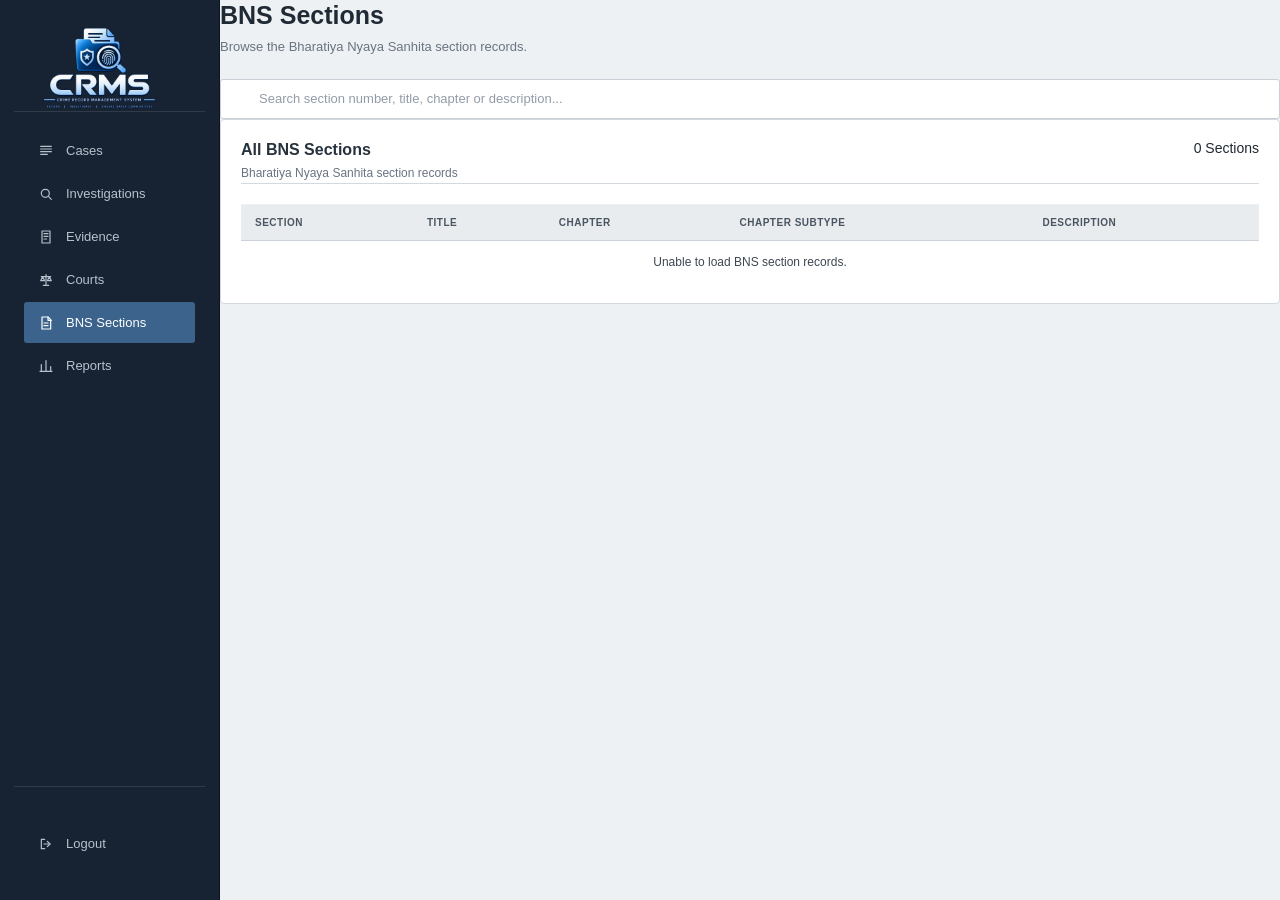
==== commit b9be3d51: "Update CRMS frontend and remove dashboard" ====
--- a/frontend/bns-sections.html
+++ b/frontend/bns-sections.html
@@ -28,18 +28,6 @@
     </div>
 
     <nav class="navigation">
-
-        <a href="dashboard.html" class="nav-link">
-            <span class="nav-icon">
-                <svg viewBox="0 0 24 24" aria-hidden="true">
-                    <rect x="3" y="3" width="7" height="7"></rect>
-                    <rect x="14" y="3" width="7" height="7"></rect>
-                    <rect x="3" y="14" width="7" height="7"></rect>
-                    <rect x="14" y="14" width="7" height="7"></rect>
-                </svg>
-            </span>
-            <span>Dashboard</span>
-        </a>
 
         <a href="cases.html" class="nav-link">
             <span class="nav-icon">
--- a/frontend/css/style.css
+++ b/frontend/css/style.css
@@ -3597,15 +3597,13 @@
 }
 
 .recent-cases .case-item {
-    display: grid !important;
-    grid-template-columns: 42px minmax(220px, 1fr) 150px 155px !important;
-    align-items: center !important;
-
-    min-height: 68px !important;
-    padding: 0 20px !important;
-
-    border-bottom: 1px solid #e1e5e9 !important;
-    background: #ffffff !important;
+    display:grid !important;
+    grid-template-columns:42px minmax(220px,1fr) 150px 185px !important;
+    align-items:center !important;
+    min-height:68px !important;
+    padding:0 20px !important;
+    border-bottom:1px solid #e1e5e9 !important;
+    background:#fff !important;
 }
 
 .recent-cases .case-item:last-child {
@@ -3652,9 +3650,17 @@
 /* ---------- STATUS ---------- */
 
 .recent-cases .case-status {
-    justify-self: end !important;
-}
-
+    justify-self:end !important;
+    white-space:nowrap !important;
+}
+
+.recent-cases .case-status .status {
+    white-space:nowrap !important;
+    display:inline-flex !important;
+    align-items:center !important;
+    justify-content:center !important;
+    min-width:max-content !important;
+}
 /* ---------- MOBILE ---------- */
 
 @media (max-width: 800px) {
@@ -5391,4 +5397,25 @@
     #chargesList .charge-status {
         justify-self: start !important;
     }
+}
+/* Recent Cases - final alignment fix */
+
+.recent-cases .case-row {
+    display: grid !important;
+    grid-template-columns: 42px minmax(220px, 1fr) 150px 185px !important;
+    align-items: center !important;
+    gap: 10px !important;
+}
+
+.recent-cases .case-row > .status {
+    justify-self: end !important;
+    display: inline-flex !important;
+    align-items: center !important;
+    justify-content: center !important;
+    width: max-content !important;
+    min-width: 0 !important;
+    max-width: none !important;
+    padding: 5px 10px !important;
+    white-space: nowrap !important;
+    box-sizing: border-box !important;
 }
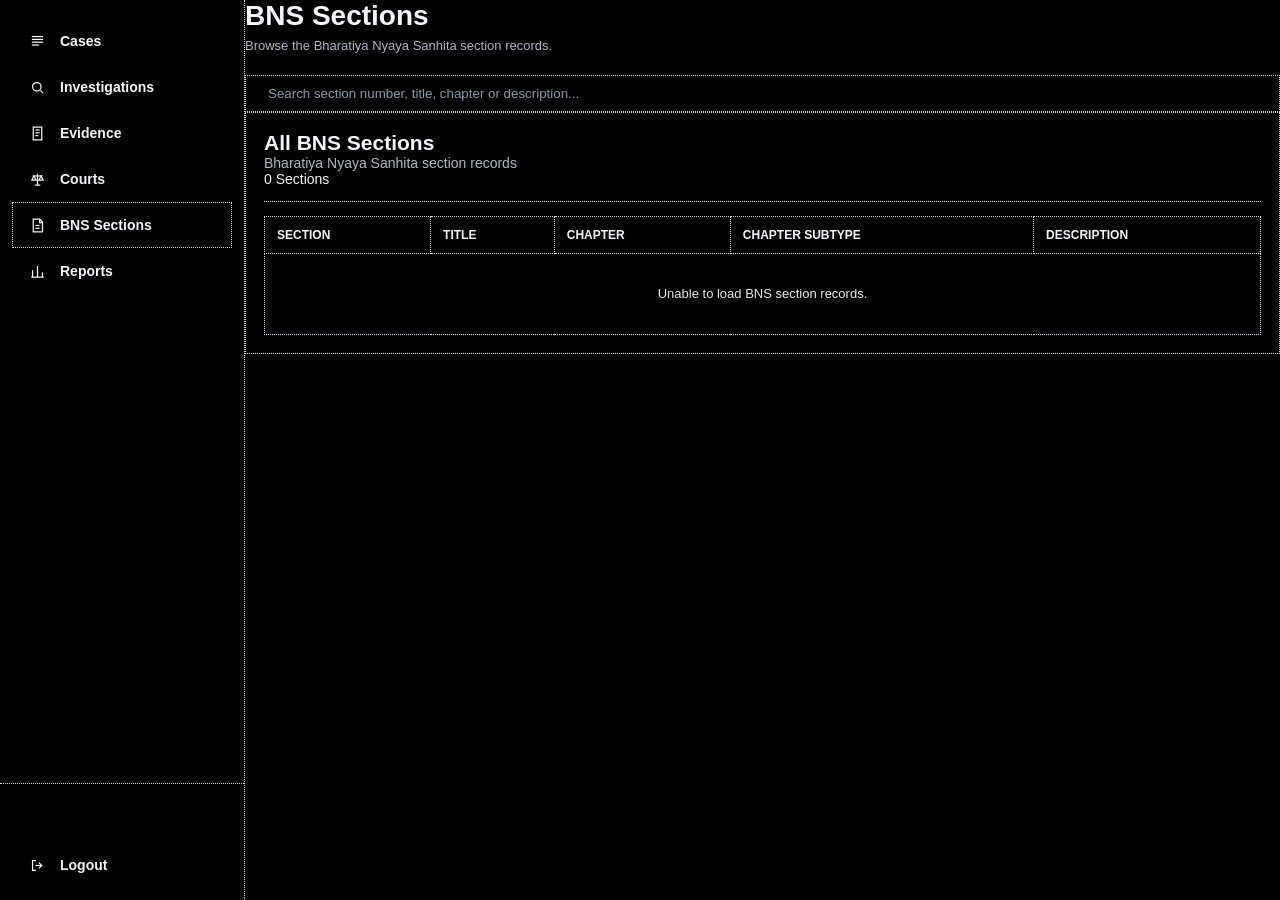
==== commit 7d120cee: "fghbnvgftyh d# On branch main  Your branch is up to date with 'origin/main'." ====
--- a/frontend/bns-sections.html
+++ b/frontend/bns-sections.html
@@ -238,6 +238,7 @@
 </div>
 
 
+<script src="js/auth.js"></script>
 <script src="js/bns-sections.js"></script>
 
 </body>
--- a/frontend/css/style.css
+++ b/frontend/css/style.css
@@ -1,243 +1,165 @@
+/* =========================================================
+   CRMS - CLEAN SIMPLE DATABASE UI
+========================================================= */
+
+:root {
+    --black: #000000;
+    
+    --sidebar: #000000;
+    --white: #f5f7fa;
+    --muted: #aeb9c7;
+    --line: #d7dee7;
+}
+
+
+/* =========================================================
+   GLOBAL
+========================================================= */
+
 * {
     margin: 0;
     padding: 0;
     box-sizing: border-box;
-}
-
-:root {
-    --bg-dark: #0b1120;
-    --card: #ffffff;
-    --primary: #2563eb;
-    --primary-hover: #1d4ed8;
-    --text: #111827;
-    --muted: #6b7280;
-    --border: #e5e7eb;
-}
-
+    box-shadow: none !important;
+    text-shadow: none !important;
+    transition: none !important;
+}
+
+html,
 body {
+    min-height: 100%;
+    background: var(--black);
+    color: var(--white);
     font-family: Arial, Helvetica, sans-serif;
-    color: var(--text);
-}
-
-/* LOGIN PAGE */
+    font-size: 14px;
+}
+
+a {
+    color: var(--white);
+}
+
+button,
+input,
+select,
+textarea {
+    font-family: inherit;
+}
+
+button {
+    cursor: pointer;
+}
+
+
+/* =========================================================
+   LOGIN
+========================================================= */
 
 .login-page {
     min-height: 100vh;
-
     display: flex;
     align-items: center;
     justify-content: center;
-
-    background:
-        radial-gradient(
-            circle at top left,
-            #172554,
-            transparent 40%
-        ),
-        var(--bg-dark);
-
-    padding: 30px;
-}
-
+    padding: 25px;
+    background: var(--black);
+}
 
 .login-container {
     width: 100%;
     max-width: 430px;
-
     text-align: center;
 }
 
-/* BRAND */
-
-.brand {
-    color: white;
-    margin-bottom: 25px;
-}
-
+/* Logo removed */
+.brand,
 .crms-logo {
-    width: 280px;
-    max-width: 90%;
-    height: auto;
+    display: none !important;
+}
+
+.login-card {
+    padding: 28px;
+    background: var(--black-light);
+    border: 1px dotted var(--white);
+    text-align: left;
+}
+
+.login-heading h2 {
+    margin-bottom: 8px;
+}
+
+.login-heading p,
+.login-note,
+.footer-text {
+    color: var(--muted);
+}
+
+.login-heading p {
+    margin-bottom: 24px;
+}
+
+.form-group {
+    margin-bottom: 17px;
+}
+
+.form-group label,
+label {
     display: block;
-    margin: 0 auto;
-}
-
-.brand h1 {
-    font-size: 34px;
-    letter-spacing: 2px;
-}
-
-.brand p {
-    margin-top: 7px;
-
-    color: #94a3b8;
-
-    font-size: 14px;
-}
-.brand img {
-    width: 150px;
-    max-width: 100%;
-    height: auto;
-    display: block;
-    object-fit: contain;
-}
-.brand {
-    overflow: hidden;
-}
-/* LOGIN CARD */
-
-.login-card {
-    background: var(--card);
-
-    padding: 36px;
-
-    border-radius: 20px;
-
-    text-align: left;
-
-    box-shadow:
-        0 25px 70px rgba(0, 0, 0, 0.35);
-}
-
-.login-heading h2 {
-    font-size: 24px;
-    margin-bottom: 8px;
-}
-
-.login-heading p {
-    color: var(--muted);
-    font-size: 14px;
-
-    margin-bottom: 28px;
-}
-
-/* FORM */
-
-.form-group {
-    margin-bottom: 20px;
-}
-
-.form-group label {
-    display: block;
-
-    font-size: 13px;
+    margin-bottom: 7px;
     font-weight: 600;
-
-    margin-bottom: 8px;
-}
-
-.form-group input {
+}
+
+.form-group input,
+.login-card input {
     width: 100%;
-
-    padding: 13px 14px;
-
-    border: 1px solid var(--border);
-
-    border-radius: 9px;
-
-    font-size: 14px;
-
+    padding: 11px 12px;
+    background: var(--black);
+    color: var(--white);
+    border: 1px dotted var(--white);
     outline: none;
-
-    transition: 0.2s;
-}
-
-.form-group input:focus {
-    border-color: var(--primary);
-
-    box-shadow:
-        0 0 0 3px rgba(37, 99, 235, 0.12);
-}
-
-
-/* BUTTON */
+}
 
 .login-button {
     width: 100%;
-
-    padding: 14px;
-
-    border: none;
-
-    border-radius: 9px;
-
-    background: var(--primary);
-
-    color: white;
-
-    font-size: 15px;
-
-    font-weight: 600;
-
-    cursor: pointer;
-
-    transition: 0.2s;
-}
-
-.login-button:hover {
-    background: var(--primary-hover);
-
-    transform: translateY(-1px);
-}
-
-/* FOOTER */
-
-.login-note {
-    text-align: center;
-
-    color: var(--muted);
-
-    font-size: 12px;
-
-    margin-top: 20px;
-}
-
-.footer-text {
-    color: #64748b;
-
-    font-size: 12px;
-
-    margin-top: 22px;
-}
-/* DASHBOARD */
+    padding: 11px;
+    background: var(--black-light);
+    color: var(--white);
+    border: 1px solid var(--white);
+}
+
+
+/* =========================================================
+   MAIN LAYOUT
+========================================================= */
+
+.app {
+    min-height: 100vh;
+    background: var(--black);
+}
 
 .sidebar {
-    width: 240px;
-    min-height: 100vh;
-
-    background: #0b1120;
-
     position: fixed;
+    top: 0;
     left: 0;
-    top: 0;
+
+    width: 245px;
+    height: 100vh;
+
+    z-index: 100;
 
     display: flex;
     flex-direction: column;
 
-    padding: 24px 14px;
-
-    z-index: 100;
-}
-
-
-.sidebar-brand {
-    padding: 5px 15px 28px;
-
-    border-bottom: 1px solid #1e293b;
-}
-
-
+    background: var(--sidebar);
+    border-right: 1px dotted var(--line);
+}
+
+/* Logo removed from sidebar */
+.sidebar-brand,
 .sidebar-logo {
-    width: 145px;
-    height: auto;
-
-    display: block;
-}
-
-/* NAVIGATION */
+    display: none !important;
+}
 
 .navigation {
-    padding-top: 22px;
+    padding: 18px 12px;
 }
 
 .nav-link {
@@ -245,5177 +167,862 @@
     align-items: center;
     gap: 13px;
 
-    padding: 12px 14px;
-
-    margin-bottom: 5px;
-
-    border-radius: 8px;
-
-    color: #94a3b8;
-
+    min-height: 46px;
+    padding: 10px 14px;
+
+    color: var(--white);
+
+    border: 1px solid transparent;
+
+    font-weight: 600;
     text-decoration: none;
-
-    font-size: 13px;
-
-    transition: 0.2s;
-}
-
+}
+
+/* No hover glow/background */
 .nav-link:hover {
-    background: #172033;
-    color: white;
+    background: transparent !important;
 }
 
 .nav-link.active {
-    background: #253d7e;
-    color: white;
-
-    box-shadow:
-        0 5px 15px rgba(37, 99, 235, 0.25);
+    background: #000000 !important;
+    border: 1px dotted var(--line);
 }
 
 .nav-icon {
+    width: 20px;
+    height: 20px;
+
     display: flex;
     align-items: center;
     justify-content: center;
-    width: 20px;
-    height: 20px;
+
     flex-shrink: 0;
 }
 
 .nav-icon svg {
     width: 17px;
     height: 17px;
+
     fill: none;
     stroke: currentColor;
-    stroke-width: 1.8;
-    stroke-linecap: round;
-    stroke-linejoin: round;
+    stroke-width: 1.7;
 }
 
 .sidebar-bottom {
     margin-top: auto;
-}
-
-/* MAIN */
+    padding: 12px;
+
+    border-top: 1px dotted var(--line);
+}
 
 .main-content {
-    margin-left: 240px;
-
+    margin-left: 245px;
     min-height: 100vh;
 
-    background: #f5f7fa;
-}
-
-/* TOPBAR */
+    background: var(--black);
+}
 
 .topbar {
-    height: 72px;
-
-    background: white;
-
-    border-bottom: 1px solid #e5e7eb;
-
-    display: flex;
-
+    height: 64px;
+
+    display: flex;
     align-items: center;
-
     justify-content: space-between;
 
-    padding: 0 35px;
+    padding: 0 28px;
+
+    background: var(--black);
+    border-bottom: 1px dotted var(--line);
 }
 
 .page-title {
     font-size: 15px;
-
-    font-weight: 600;
-
-    color: #374151;
-}
-
-.topbar-right {
-    display: flex;
-
+    font-weight: 700;
+}
+
+.topbar-right,
+.user-profile {
+    display: flex;
     align-items: center;
-
-    gap: 22px;
 }
 
 .user-profile {
-    display: flex;
-
-    align-items: center;
-
     gap: 10px;
 }
 
-
 .avatar {
-    width: 36px;
-    height: 36px;
-
-    border-radius: 50%;
+    width: 34px;
+    height: 34px;
 
     display: flex;
     align-items: center;
     justify-content: center;
 
-    background: #dbeafe;
-
-    color: #1d4ed8;
+    border: 1px solid var(--line);
+
+    background: transparent;
 
     font-weight: 700;
-
-    font-size: 13px;
-}
-
+}
 
 .user-details {
     display: flex;
-
     flex-direction: column;
-
     gap: 2px;
 }
-
 
 .user-details strong {
     font-size: 13px;
 }
 
-
 .user-details small {
+    color: var(--muted);
     font-size: 11px;
-
-    color: #6b7280;
-}
-
-
-/* PAGE */
+}
 
 .page-content {
-    padding: 32px 35px;
-}
-
+    padding: 28px;
+    background: var(--black);
+}
 
 .page-header {
     display: flex;
-
     align-items: flex-end;
-
     justify-content: space-between;
 
-    margin-bottom: 28px;
-}
-
+    margin-bottom: 22px;
+}
 
 .page-header h1 {
-    font-size: 27px;
-
-    letter-spacing: -0.5px;
-
-    margin-bottom: 7px;
-}
-
-
-.page-header p {
-    color: #6b7280;
-
+    margin-bottom: 6px;
+    font-size: 28px;
+}
+
+.page-header p,
+.header-date {
+    color: var(--muted);
     font-size: 13px;
 }
 
 
-.header-date {
-    color: #6b7280;
+/* =========================================================
+   CARDS
+========================================================= */
+
+.content-card,
+.filters-card,
+.stat-card,
+.detail-card,
+.detail-section,
+.case-detail-header,
+.info-card,
+.record-section,
+.section-card,
+.quick-card,
+.cases-card {
+    background: var(--black-light) !important;
+
+    border: 1px dotted var(--line) !important;
+    border-radius: 0 !important;
+
+    color: var(--white);
+}
+
+.content-card,
+.stat-card,
+.detail-card,
+.detail-section {
+    padding: 18px;
+}
+
+.card-header {
+    padding-bottom: 14px;
+    margin-bottom: 14px;
+
+    border-bottom: 1px dotted var(--line);
+}
+
+.card-header h2,
+.card-header h3,
+.card-header p,
+.content-card h2 {
+    color: var(--white);
+}
+
+.card-header p {
+    color: var(--muted);
+}
+
+
+/* =========================================================
+   FILTERS
+========================================================= */
+
+.filters-card {
+    display: grid;
+
+    grid-template-columns: 1.5fr 1fr 1fr;
+
+    gap: 10px;
+
+    padding: 12px;
+    margin-bottom: 16px;
+}
+
+.search-box {
+    display: flex;
+    align-items: center;
+
+    border: 1px dotted var(--line);
+}
+
+.search-box input {
+    border: 0 !important;
+}
+
+.search-icon {
+    padding-left: 10px;
+    color: var(--muted);
+}
+
+input,
+select,
+textarea {
+    width: 100%;
+
+    padding: 10px 12px;
+
+    background: var(--sidebar) !important;
+    color: var(--white) !important;
+
+    border: 1px dotted var(--line) !important;
+    border-radius: 0 !important;
+
+    outline: none;
+}
+
+input::placeholder,
+textarea::placeholder {
+    color: #8d9aaa;
+}
+
+input:focus,
+select:focus,
+textarea:focus {
+    border: 1px solid var(--line) !important;
+}
+
+select option {
+    background: var(--sidebar);
+    color: var(--white);
+}
+
+
+/* =========================================================
+   TABLES
+========================================================= */
+
+.table-container {
+    width: 100%;
+    overflow-x: auto;
+}
+
+table,
+.cases-table {
+    width: 100%;
+
+    border-collapse: collapse;
+
+    background: var(--black);
+    color: var(--white);
+}
+
+table th,
+table td,
+.cases-table th,
+.cases-table td,
+th,
+td {
+    padding: 11px 12px;
+
+    border: 1px dotted var(--line);
+
+    text-align: left;
+    vertical-align: middle;
+
+    box-shadow: none !important;
+}
+
+table th,
+.cases-table th,
+th {
+    background: var(--black-light);
 
     font-size: 12px;
-}
-
-
-/* STATISTICS */
+    font-weight: 700;
+
+    text-transform: uppercase;
+}
+
+table td,
+.cases-table td,
+td {
+    background: var(--black);
+
+    color: #e5ebf2;
+
+    font-size: 13px;
+}
+
+/* NO LIGHT BLUE HOVER EFFECT */
+
+table tbody tr:hover td,
+.cases-table tbody tr:hover td,
+tr:hover td {
+    background: var(--black) !important;
+    box-shadow: none !important;
+}
+
+.case-id-link,
+td a {
+    color: var(--white) !important;
+    text-decoration: underline;
+}
+
+
+/* =========================================================
+   BUTTONS
+========================================================= */
+
+button,
+.btn,
+.add-case-btn {
+    min-height: 36px;
+
+    padding: 7px 14px;
+
+    background: transparent !important;
+    color: var(--white) !important;
+
+    border: 1px solid var(--line) !important;
+    border-radius: 0 !important;
+
+    font-size: 13px;
+    font-weight: 600;
+}
+
+button:hover,
+.btn:hover,
+.add-case-btn:hover {
+    background: transparent !important;
+    color: var(--white) !important;
+}
+
+
+/* =========================================================
+   STATUS
+   Plain text, NOT badges
+========================================================= */
+
+.status,
+.status.closed,
+.status.ongoing,
+.status.acquitted {
+    display: inline !important;
+
+    padding: 0 !important;
+    margin: 0 !important;
+
+    border: none !important;
+    background: transparent !important;
+
+    color: var(--white) !important;
+
+    font-size: 13px !important;
+    font-weight: 500 !important;
+
+    line-height: 1.4 !important;
+}
+
+
+/* =========================================================
+   CASE DETAILS
+========================================================= */
+
+.case-detail-header {
+    padding: 20px;
+    margin-bottom: 18px;
+}
+
+.detail-grid,
+.two-column-grid {
+    display: grid;
+
+    grid-template-columns: 1fr 1fr;
+
+    gap: 12px;
+}
+
+.detail-grid {
+    margin-bottom: 16px;
+}
+
+.detail-card {
+    min-height: 60px;
+}
+
+.detail-label {
+    display: block;
+
+    margin-bottom: 6px;
+
+    color: var(--muted);
+
+    font-size: 11px;
+    font-weight: 700;
+
+    text-transform: uppercase;
+}
+
+.detail-card strong,
+.detail-card span {
+    color: var(--white);
+}
+
+.detail-section {
+    margin-bottom: 14px;
+    overflow-x: auto;
+}
+
+.detail-section h2,
+.detail-section h3 {
+    margin-top: 0;
+}
+
+.detail-section p {
+    color: #e2e8ef;
+}
+
+
+/* =========================================================
+   TIMELINE
+========================================================= */
+
+.timeline {
+    position: relative;
+
+    margin: 0;
+    padding-left: 24px;
+}
+
+.timeline::before {
+    content: "";
+
+    position: absolute;
+
+    left: 5px;
+    top: 0;
+    bottom: 0;
+
+    width: 1px;
+
+    background: var(--line);
+}
+
+.timeline-item {
+    position: relative;
+
+    padding: 0 0 20px 18px;
+
+    border-bottom: 1px dotted #6f7b88;
+}
+
+.timeline-item + .timeline-item {
+    padding-top: 16px;
+}
+
+.timeline-marker {
+    position: absolute;
+
+    left: -24px;
+    top: 2px;
+
+    width: 9px;
+    height: 9px;
+
+    background: var(--black);
+
+    border: 1px solid var(--white);
+    border-radius: 50%;
+}
+
+.timeline-title {
+    margin-bottom: 5px;
+
+    font-size: 14px;
+    font-weight: 700;
+}
+
+.timeline-content p {
+    margin-bottom: 5px;
+
+    color: #d6dee7;
+
+    line-height: 1.5;
+}
+
+.timeline-meta {
+    color: var(--muted);
+    font-size: 11px;
+}
+
+
+/* =========================================================
+   RECORDS
+========================================================= */
+
+.person-list,
+.record-list {
+    display: flex;
+    flex-direction: column;
+    gap: 8px;
+}
+
+.person-item,
+.record-item,
+.empty-record,
+.arrest-record,
+.bail-record,
+.charge-record,
+.proceeding-record,
+.sentence-record,
+.imprisonment-record,
+.evidence-record {
+    padding: 12px;
+
+    background: var(--sidebar) !important;
+
+    border: 1px dotted var(--line) !important;
+
+    color: var(--white);
+}
+
+.person-item span,
+.record-item span,
+.empty-record span,
+.arrest-record span,
+.bail-record span,
+.proceeding-record span {
+    color: var(--muted);
+}
+
+
+/* =========================================================
+   REPORTS
+========================================================= */
 
 .stats-grid {
     display: grid;
+
     grid-template-columns: repeat(3, 1fr);
-    gap: 20px;
-    margin-bottom: 28px;
-}
-
+
+    gap: 12px;
+}
 
 .stat-card {
-    background: white;
-
-    border: 1px solid #e5e7eb;
-
-    border-radius: 12px;
-
-    padding: 20px;
-
-    transition: 0.2s;
-}
-
-
-.stat-card:hover {
-    transform: translateY(-2px);
-
-    box-shadow:
-        0 8px 25px rgba(15, 23, 42, 0.06);
-}
-
+    padding: 18px;
+}
 
 .stat-top {
     display: flex;
-
-    align-items: center;
-
     justify-content: space-between;
 }
 
-
-.stat-label {
-    color: #6b7280;
-
-    font-size: 12px;
-
-    font-weight: 500;
-}
-
-
-.stat-icon {
-    width: 30px;
-    height: 30px;
-
-    border-radius: 8px;
-
-    background: #eff6ff;
-
-    color: #2563eb;
-
-    display: flex;
-
-    align-items: center;
-    justify-content: center;
-
-    font-size: 13px;
-
+.stat-label,
+.stat-description {
+    color: var(--muted);
+}
+
+.stat-value {
+    margin-top: 10px;
+
+    font-size: 28px;
     font-weight: 700;
 }
-
-
-.stat-value {
-    font-size: 30px;
-
-    font-weight: 700;
-
-    margin-top: 15px;
-
-    letter-spacing: -1px;
-}
-
 
 .stat-description {
     margin-top: 5px;
-
-    font-size: 11px;
-
-    color: #9ca3af;
-}
-
-
-/* DASHBOARD GRID */
-
-.dashboard-grid {
-    display: grid;
-
-    grid-template-columns: 1.7fr 1fr;
-
-    gap: 20px;
-
-    margin-bottom: 20px;
-}
-
-
-.content-card {
-    background: white;
-
-    border: 1px solid #e5e7eb;
-
-    border-radius: 12px;
-
-    padding: 23px;
-}
-
-
-.card-header {
-    display: flex;
-
-    align-items: flex-start;
-
-    justify-content: space-between;
-
-    margin-bottom: 20px;
-}
-
-
-.card-header h2 {
-    font-size: 16px;
-
-    margin-bottom: 5px;
-}
-
-
-.card-header p {
-    color: #9ca3af;
-
-    font-size: 11px;
-}
-
-
-.view-all {
-    color: #2563eb;
-
-    font-size: 12px;
-
-    font-weight: 600;
-
-    text-decoration: none;
-}
-
-
-.view-all:hover {
-    text-decoration: underline;
-}
-
-
-/* CASE LIST */
-
-.case-row {
-    display: grid;
-    grid-template-columns: 32px 1fr 100px 110px;
-    align-items: center;
-    gap: 18px;
-    padding: 17px 0;
-    border-top: 1px solid #edf0f4;
-}
-
-
-.case-number {
-    width: 30px;
-
-    font-size: 11px;
-
-    color: #9ca3af;
-}
-
-
-.case-info {
-    flex: 1;
-
-    display: flex;
-
-    flex-direction: column;
-
-    gap: 4px;
-}
-
-
-.case-info strong {
-    font-size: 12px;
-}
-
-
-.case-info span {
+}
+
+.stat-icon {
+    color: var(--white);
+
+    border: 1px dotted var(--line);
+
+    background: transparent !important;
+}
+
+
+/* =========================================================
+   BNS / COURTS
+========================================================= */
+
+.bns-table {
+    width: 100%;
+}
+
+.bns-table td {
+    vertical-align: top;
+}
+
+.bns-table td:last-child {
+    line-height: 1.5;
+}
+
+.court-list,
+.courts-list {
+    width: 100%;
+}
+
+
+/* =========================================================
+   MODALS
+========================================================= */
+
+.modal-overlay {
+    position: fixed !important;
+    inset: 0 !important;
+
+    z-index: 9999 !important;
+
+    display: none !important;
+
+    align-items: center !important;
+    justify-content: center !important;
+
+    padding: 20px !important;
+
+    background: rgba(0, 0, 0, 0.75) !important;
+
+    overflow-y: auto;
+}
+
+.modal-overlay.show {
+    display: flex !important;
+}
+
+.modal-card,
+.modal-content {
+    width: min(760px, 95vw);
+
+    max-height: 90vh;
+
+    overflow-y: auto;
+
+    background: var(--black-light) !important;
+    color: var(--white) !important;
+
+    border: 1px dotted var(--line) !important;
+    border-radius: 0 !important;
+}
+
+.modal-header {
+    background: var(--black) !important;
+
+    border-bottom: 1px dotted var(--line) !important;
+}
+
+.modal-header h2,
+.modal-header p,
+.modal-header span,
+.modal-content h2,
+.modal-content h3,
+.modal-content label {
+    color: var(--white) !important;
+}
+
+.modal-close {
+    background: transparent !important;
+
+    color: var(--white) !important;
+
+    border: 1px solid var(--line) !important;
+}
+
+#addCaseForm {
+    background: var(--black-light) !important;
+}
+
+.form-section {
+    background: transparent !important;
+    border: 0 !important;
+}
+
+.form-section-heading {
+    border-bottom: 1px dotted var(--line) !important;
+}
+
+
+/* =========================================================
+   CIVILIAN
+========================================================= */
+
+.civilian-case {
+    padding: 18px;
+
+    margin-bottom: 10px;
+
+    background: var(--black-light);
+
+    border: 1px dotted var(--line);
+}
+
+.civilian-case h3 {
+    color: var(--white);
+}
+
+.civilian-case p {
+    color: var(--muted);
+}
+
+.civilian-case button {
+    margin-top: 8px;
+}
+
+
+/* =========================================================
+   SIMULATED OTP
+========================================================= */
+
+#otpSection {
+    padding: 10px 0;
+}
+
+#otpSection h2 {
+    margin-bottom: 8px;
+}
+
+#otpSection p {
+    color: var(--muted);
+    font-size: 13px;
+}
+
+.simulated-otp {
+    margin: 18px 0;
+
+    padding: 15px;
+
+    text-align: center;
+
+    background: var(--black);
+
+    border: 1px dotted var(--white);
+}
+
+.simulated-otp span {
+    display: block;
+
+    margin-bottom: 7px;
+
+    color: var(--muted);
+
     font-size: 10px;
-
-    color: #9ca3af;
-}
-
-
-.case-crime {
-    width: 85px;
-
-    font-size: 11px;
-
-    color: #6b7280;
-}
-
-
-.status {
-    padding: 5px 9px;
-
-    border-radius: 20px;
-
-    font-size: 9px;
-
-    font-weight: 700;
-
-    text-transform: uppercase;
-
-    letter-spacing: 0.3px;
-}
-
-
-.status.closed {
-    display: inline-flex;
-    align-items: center;
-    justify-content: center;
-    min-width: 62px;
-    height: 24px;
-    padding: 0 10px;
-    border-radius: 20px;
-    background: #dcfce7;
-    color: #15803d;
-    font-size: 10px;
-    font-weight: 700;
-    letter-spacing: 0.04em;
-}
-
-
-.status.ongoing {
-    display: inline-flex;
-    align-items: center;
-    justify-content: center;
-    min-width: 92px;
-    height: 24px;
-    padding: 0 10px;
-    border-radius: 20px;
-    background: #fef3c7;
-    color: #b45309;
-    font-size: 10px;
-    font-weight: 700;
-    letter-spacing: 0.04em;
-}
-
-
-.status.acquitted {
-    display: inline-flex;
-    align-items: center;
-    justify-content: center;
-    min-width: 78px;
-    height: 24px;
-    padding: 0 10px;
-    border-radius: 20px;
-    background: #dbeafe;
-    color: #1d4ed8;
-    font-size: 10px;
-    font-weight: 700;
-    letter-spacing: 0.04em;
-}
-
-
-/* STATUS CARD */
-
-.status-item {
-    margin-bottom: 22px;
-}
-
-
-.status-item-top {
-    display: flex;
-
-    justify-content: space-between;
-
-    font-size: 12px;
-
-    margin-bottom: 8px;
-}
-
-
-.status-item-top span {
-    color: #6b7280;
-}
-
-
-.progress {
+}
+
+.simulated-otp strong {
+    font-size: 28px;
+    letter-spacing: 6px;
+}
+
+#otpInput {
     width: 100%;
 
-    height: 7px;
-
-    background: #eef2f7;
-
-    border-radius: 10px;
-
-    overflow: hidden;
-}
-
-
-.progress-bar {
-    height: 100%;
-
-    background: #2563eb;
-
-    border-radius: 10px;
-}
-
-
-.status-summary {
-    display: grid;
-    grid-template-columns: repeat(3, 1fr);
-    gap: 20px;
-    margin-top: 24px;
-    padding-top: 22px;
-    border-top: 1px solid #edf0f4;
-}
-
-
-.status-summary div {
-    display: flex;
-
-    flex-direction: column;
-
-    gap: 4px;
-}
-
-
-.status-summary strong {
-    font-size: 17px;
-}
-
-
-.status-summary span {
-    font-size: 9px;
-
-    color: #9ca3af;
-
-    text-transform: uppercase;
-}
-
-
-/* QUICK ACCESS */
-
-.quick-grid {
-    display: grid;
-
-    grid-template-columns: repeat(3, 1fr);
-
-    gap: 15px;
-}
-
-
-.quick-card {
-    padding: 18px;
-
-    border: 1px solid #e5e7eb;
-
-    border-radius: 10px;
-
-    text-decoration: none;
-
-    color: #111827;
-
-    display: flex;
-
-    flex-direction: column;
-
-    transition: 0.2s;
-}
-
-
-.quick-card:hover {
-    border-color: #2563eb;
-
-    transform: translateY(-2px);
-
-    box-shadow:
-        0 7px 20px rgba(15, 23, 42, 0.05);
-}
-
-
-.quick-number {
-    color: #2563eb;
-
-    font-size: 10px;
-
-    font-weight: 700;
-
-    margin-bottom: 12px;
-}
-
-
-.quick-card strong {
-    font-size: 13px;
-
-    margin-bottom: 5px;
-}
-
-
-.quick-card span:last-child {
-    color: #9ca3af;
-
-    font-size: 10px;
-
-    line-height: 1.5;
-}
-
-
-/* RESPONSIVE */
-
-@media (max-width: 1100px) {
-
-    .stats-grid {
-        grid-template-columns: repeat(2, 1fr);
+    padding: 12px;
+
+    background: var(--black);
+
+    color: var(--white);
+
+    border: 1px dotted var(--white);
+
+    text-align: center;
+
+    font-size: 18px;
+    letter-spacing: 4px;
+}
+
+#otpTimer {
+    text-align: center;
+    margin: 10px 0;
+}
+
+.secondary-button {
+    margin-top: 8px;
+
+    background: transparent !important;
+
+    color: var(--white) !important;
+
+    border: 1px dotted var(--white) !important;
+}
+
+
+/* =========================================================
+   RESPONSIVE
+========================================================= */
+
+@media (max-width: 1000px) {
+
+    .sidebar {
+        width: 210px;
     }
 
-    .dashboard-grid {
+    .main-content {
+        margin-left: 210px;
+    }
+
+    .detail-grid,
+    .two-column-grid {
         grid-template-columns: 1fr;
     }
 
+    .stats-grid {
+        grid-template-columns: 1fr 1fr;
+    }
 }
 
 
 @media (max-width: 700px) {
 
     .sidebar {
-        display: none;
+        position: relative;
+
+        width: 100%;
+        height: auto;
+
+        border-right: 0;
+        border-bottom: 1px dotted var(--line);
+    }
+
+    .navigation {
+        display: flex;
+        flex-wrap: wrap;
     }
 
     .main-content {
         margin-left: 0;
     }
 
+    .topbar {
+        padding: 0 15px;
+    }
+
+    .page-content {
+        padding: 15px;
+    }
+
+    .filters-card,
     .stats-grid {
         grid-template-columns: 1fr;
     }
-
-    .quick-grid {
-        grid-template-columns: 1fr;
-    }
-
-    .page-content {
-        padding: 20px;
-    }
-
-    .case-crime {
-        display: none;
-    }
-
-}
-/* CASES PAGE*/
-
-.filters-card {
-    display: flex;
-    align-items: center;
-    gap: 14px;
-    margin-bottom: 22px;
-    padding: 18px;
-    background: #ffffff;
-    border: 1px solid #e5e7eb;
-    border-radius: 14px;
-    box-shadow: 0 2px 8px rgba(15, 23, 42, 0.03);
-}
-
-.search-box {
-    position: relative;
-    flex: 1;
-}
-
-.search-box input {
-    width: 100%;
-    height: 44px;
-    padding: 0 16px 0 42px;
-    border: 1px solid #dfe3ea;
-    border-radius: 9px;
-    background: #ffffff;
-    font-size: 14px;
-    color: #1f2937;
-    outline: none;
-    box-sizing: border-box;
-    transition: border-color 0.2s ease, box-shadow 0.2s ease;
-}
-
-.search-box input::placeholder {
-    color: #9ca3af;
-}
-
-.search-box input:focus {
-    border-color: #2563eb;
-    box-shadow: 0 0 0 3px rgba(37, 99, 235, 0.08);
-}
-
-.search-icon {
-    position: absolute;
-    left: 15px;
-    top: 50%;
-    transform: translateY(-50%);
-    color: #8b95a7;
-    font-size: 18px;
-    pointer-events: none;
-}
-
-.filters-card select {
-    height: 44px;
-    min-width: 180px;
-    padding: 0 35px 0 14px;
-    border: 1px solid #dfe3ea;
-    border-radius: 9px;
-    background: #ffffff;
-    color: #374151;
-    font-size: 14px;
-    outline: none;
-    cursor: pointer;
-    transition: border-color 0.2s ease, box-shadow 0.2s ease;
-}
-
-.filters-card select:hover {
-    border-color: #c7ced9;
-}
-
-.filters-card select:focus {
-    border-color: #2563eb;
-    box-shadow: 0 0 0 3px rgba(37, 99, 235, 0.08);
-}
-
-.cases-card {
-    overflow: hidden;
-}
-
-.case-count {
-    font-size: 13px;
-    color: #6b7280;
-    font-weight: 500;
-}
-
-.table-container {
-    width: 100%;
-    overflow-x: auto;
-}
-
-.cases-table {
-    width: 100%;
-    border-collapse: separate;
-    border-spacing: 0;
-    min-width: 1050px;
-}
-
-.cases-table th {
-    padding: 14px 14px;
-    text-align: left;
-    font-size: 11px;
-    font-weight: 700;
-    color: #7b8494;
-    text-transform: uppercase;
-    letter-spacing: 0.06em;
-    background: #f8fafc;
-    border-top: 1px solid #eef0f4;
-    border-bottom: 1px solid #e5e7eb;
-}
-
-.cases-table td {
-    padding: 19px 14px;
-    font-size: 13px;
-    color: #4b5563;
-    border-bottom: 1px solid #eef0f4;
-    vertical-align: middle;
-    background: #ffffff;
-}
-
-.cases-table tbody tr:last-child td {
-    border-bottom: none;
-}
-
-.cases-table tbody tr {
-    transition: background-color 0.15s ease;
-}
-
-.cases-table tbody tr:hover td {
-    background: #f8fafc;
-}
-
-.cases-table td strong {
-    color: #1f2937;
-    font-size: 13px;
-    font-weight: 650;
-}
-
-.table-case-title {
-    max-width: 220px;
-    color: #1f2937;
-    font-weight: 600;
-    line-height: 1.45;
-}
-
-.cases-table .status {
-    white-space: nowrap;
-}
-/* RESPONSIVE */
-
-@media (max-width: 900px) {
-
-    .filters-card {
-        flex-direction: column;
-        align-items: stretch;
-    }
-
-    .filters-card select {
-        width: 100%;
-    }
-
-}
-/*CASE DETAILS PAGE*/
-
-.back-link {
-    display: inline-block;
-    margin-bottom: 20px;
-    color: #2563eb;
-    text-decoration: none;
-    font-size: 14px;
-    font-weight: 600;
-}
-
-.back-link:hover {
-    text-decoration: underline;
-}
-
-
-/* CASE HEADER */
-
-.case-detail-header {
-    display: flex;
-    align-items: flex-start;
-    justify-content: space-between;
-    gap: 30px;
-    margin-bottom: 24px;
-    padding-bottom: 22px;
-    border-bottom: 1px solid #e5e7eb;
-}
-
-.case-id-label {
-    margin-bottom: 8px;
-    color: #2563eb;
-    font-size: 12px;
-    font-weight: 700;
-    letter-spacing: 0.08em;
-    text-transform: uppercase;
-}
-
-.case-detail-header h1 {
-    margin: 0 0 8px;
-    color: #111827;
-    font-size: 28px;
-    font-weight: 700;
-    line-height: 1.3;
-}
-
-.case-detail-header p {
-    margin: 0;
-    color: #6b7280;
-    font-size: 14px;
-    line-height: 1.5;
-}
-
-.case-header-status {
-    display: flex;
-    align-items: center;
-    justify-content: flex-end;
-    gap: 10px;
-    flex-wrap: wrap;
-    padding-top: 4px;
-}
-
-.outcome-badge {
-    display: inline-flex;
-    align-items: center;
-    justify-content: center;
-    min-height: 30px;
-    padding: 0 13px;
-    border: 1px solid #e0e7ff;
-    border-radius: 20px;
-    background: #eef2ff;
-    color: #4338ca;
-    font-size: 11px;
-    font-weight: 700;
-    letter-spacing: 0.03em;
-}
-
-/* BASIC INFORMATION */
-
-.detail-grid {
-    display: grid;
-    grid-template-columns: repeat(4, 1fr);
-    gap: 18px;
-    margin-bottom: 24px;
-}
-
-.detail-card {
-    padding: 20px;
-    background: #ffffff;
-    border: 1px solid #e5e7eb;
-    border-radius: 14px;
-    transition: border-color 0.15s ease, box-shadow 0.15s ease;
-}
-
-.detail-card:hover {
-    border-color: #d7dee8;
-    box-shadow: 0 3px 10px rgba(15, 23, 42, 0.04);
-}
-
-.detail-label {
-    display: block;
-    margin-bottom: 8px;
-    color: #8b95a7;
-    font-size: 11px;
-    font-weight: 700;
-    text-transform: uppercase;
-    letter-spacing: 0.07em;
-}
-
-.detail-card strong,
-.info-grid strong {
-    display: block;
-    color: #1f2937;
-    font-size: 14px;
-    font-weight: 650;
-    line-height: 1.45;
-}
-
-
-/* SECTIONS */
-
-.detail-section {
-    margin-bottom: 24px;
-    padding: 24px;
-    background: #ffffff;
-    border: 1px solid #e5e7eb;
-    border-radius: 14px;
-}
-
-.section-heading {
-    display: flex;
-    align-items: flex-start;
-    justify-content: space-between;
-    gap: 20px;
-    margin-bottom: 22px;
-    padding-bottom: 16px;
-    border-bottom: 1px solid #eef0f4;
-}
-
-.section-heading h2 {
-    margin: 0 0 5px;
-    color: #111827;
-    font-size: 18px;
-    font-weight: 700;
-    line-height: 1.35;
-}
-
-.section-heading p {
-    margin: 0;
-    color: #8b95a7;
-    font-size: 13px;
-    line-height: 1.45;
-}
-
-/* INFORMATION GRID */
-
-.info-grid {
-    display: grid;
-    grid-template-columns: repeat(3, 1fr);
-    gap: 24px;
-}
-
-
-/* TIMELINE */
-/* =========================================
-   TIMELINE
-========================================= */
-
-.timeline {
-    position: relative;
-    margin-left: 8px;
-    padding-left: 34px;
-}
-
-.timeline::before {
-    content: "";
-    position: absolute;
-    left: 6px;
-    top: 6px;
-    bottom: 6px;
-    width: 2px;
-    background: #e5e7eb;
-}
-
-.timeline-item {
-    position: relative;
-    padding-bottom: 30px;
-}
-
-.timeline-item.last {
-    padding-bottom: 0;
-}
-
-.timeline-marker {
-    position: absolute;
-    left: -34px;
-    top: 2px;
-    width: 12px;
-    height: 12px;
-    border: 3px solid #ffffff;
-    border-radius: 50%;
-    background: #2563eb;
-    box-shadow: 0 0 0 2px #dbeafe;
-}
-
-.timeline-title {
-    display: block;
-    margin-bottom: 6px;
-    color: #1f2937;
-    font-size: 14px;
-    font-weight: 700;
-    line-height: 1.4;
-}
-
-.timeline-content p {
-    margin: 0;
-    color: #6b7280;
-    font-size: 13px;
-    line-height: 1.55;
-}
-
-/* TWO COLUMN SECTIONS */
-
-.two-column-grid {
-    display: grid;
-    grid-template-columns: 1fr 1fr;
-    gap: 24px;
-}
-
-
-/* PEOPLE */
-
-.person-list {
-    display: flex;
-    flex-direction: column;
-    gap: 12px;
-}
-
-.person-item {
-    display: flex;
-    align-items: center;
-    gap: 14px;
-    padding: 14px;
-    border: 1px solid #edf0f4;
-    border-radius: 11px;
-    background: #ffffff;
-    transition: border-color 0.15s ease, background-color 0.15s ease;
-}
-
-.person-item:hover {
-    border-color: #dbe2ea;
-    background: #fafbfc;
-}
-
-.person-initial {
-    display: flex;
-    align-items: center;
-    justify-content: center;
-    width: 40px;
-    height: 40px;
-    flex-shrink: 0;
-    border: 1px solid #dbeafe;
-    border-radius: 50%;
-    background: #eff6ff;
-    color: #2563eb;
-    font-size: 13px;
-    font-weight: 700;
-}
-
-.person-item strong {
-    display: block;
-    margin-bottom: 4px;
-    color: #1f2937;
-    font-size: 14px;
-    font-weight: 650;
-}
-
-.person-item span {
-    color: #8b95a7;
-    font-size: 12px;
-    line-height: 1.4;
-}
-
-/* RECORDS */
-.record-list {
-    display: flex;
-    flex-direction: column;
-    gap: 12px;
-}
-
-.record-item {
-    display: flex;
-    align-items: center;
-    justify-content: space-between;
-    gap: 24px;
-    padding: 16px 18px;
-    background: #ffffff;
-    border: 1px solid #edf0f4;
-    border-radius: 11px;
-    transition: border-color 0.15s ease, background-color 0.15s ease;
-}
-
-.record-item:hover {
-    border-color: #dbe2ea;
-    background: #fafbfc;
-}
-
-.record-item strong {
-    display: block;
-    margin-bottom: 5px;
-    color: #1f2937;
-    font-size: 14px;
-    font-weight: 650;
-    line-height: 1.4;
-}
-
-.record-item span {
-    display: block;
-    color: #8b95a7;
-    font-size: 12px;
-    line-height: 1.45;
-}
-
-.record-item > span:last-child {
-    flex-shrink: 0;
-    text-align: right;
-}
-
-#chargesList,
-#chargesheet {
-    display: flex;
-    flex-direction: column;
-    gap: 12px;
-}
-
-.charge-record {
-    padding: 18px;
-    background: #fff;
-    border: 1px solid #edf0f4;
-    border-radius: 11px;
-    transition: border-color .15s ease, background-color .15s ease;
-}
-
-.charge-record:hover {
-    border-color: #dbe2ea;
-    background: #fcfdff;
-}
-
-.charge-main {
-    display: grid;
-    grid-template-columns: 1fr 1fr;
-    gap: 24px;
-    padding-bottom: 16px;
-    border-bottom: 1px solid #eef0f4;
-}
-
-.charge-main .detail-label {
-    margin-bottom: 5px;
-}
-
-.charge-main strong {
-    display: block;
-    color: #1f2937;
-    font-size: 14px;
-    line-height: 1.4;
-}
-
-.charge-meta {
-    display: grid;
-    grid-template-columns: 1fr 1fr 1fr;
-    gap: 20px;
-    padding: 16px 0;
-}
-
-.charge-meta > div {
-    display: flex;
-    flex-direction: column;
-    gap: 4px;
-}
-
-.charge-meta .detail-label {
-    margin-bottom: 0;
-}
-
-.charge-meta > div > span:last-child {
-    color: #374151;
-    font-size: 13px;
-    line-height: 1.4;
-}
-
-.charge-status {
-    display: inline-flex;
-    align-items: center;
-    justify-content: center;
-    width: fit-content;
-    min-width: 70px;
-    height: 26px;
-    padding: 0 11px;
-    border-radius: 20px;
-    background: #eef2ff;
-    color: #4338ca;
-    font-size: 10px;
-    font-weight: 700;
-    letter-spacing: .04em;
-    text-transform: uppercase;
-}
-
-.charge-description {
-    padding-top: 2px;
-}
-
-.charge-description .detail-label {
-    margin-bottom: 6px;
-}
-
-.charge-description p {
-    margin: 0;
-    color: #6b7280;
-    font-size: 12px;
-    line-height: 1.6;
-}
-
-.chargesheet-record {
-    padding: 16px 18px;
-    background: #ffffff;
-    border: 1px solid #edf0f4;
-    border-radius: 11px;
-    transition: border-color 0.15s ease, background-color 0.15s ease;
-}
-
-.chargesheet-record:hover {
-    border-color: #dbe2ea;
-    background: #fafbfc;
-}
-
-.chargesheet-record strong {
-    display: block;
-    margin-bottom: 5px;
-    color: #1f2937;
-    font-size: 14px;
-    font-weight: 650;
-    line-height: 1.4;
-}
-
-.chargesheet-record > span:not(.charge-status) {
-    display: block;
-    color: #8b95a7;
-    font-size: 12px;
-    line-height: 1.5;
-}
-
-.chargesheet-record .charge-status {
-    margin-top: 10px;
-}
-/* Court Proceedings */
-
-#proceedings {
-    display: flex;
-    flex-direction: column;
-    gap: 12px;
-}
-
-.proceeding-record {
-    display: grid;
-    grid-template-columns: 150px 1fr auto;
-    align-items: center;
-    gap: 24px;
-    padding: 16px 18px;
-    background: #ffffff;
-    border: 1px solid #edf0f4;
-    border-radius: 11px;
-    transition: border-color 0.15s ease, background-color 0.15s ease;
-}
-
-.proceeding-record:hover {
-    border-color: #dbe2ea;
-    background: #fafbfc;
-}
-
-.proceeding-date {
-    color: #2563eb;
-    font-size: 13px;
-    font-weight: 700;
-}
-
-.proceeding-info strong {
-    display: block;
-    margin-bottom: 5px;
-    color: #1f2937;
-    font-size: 14px;
-    font-weight: 650;
-    line-height: 1.4;
-}
-
-.proceeding-info span {
-    display: block;
-    color: #8b95a7;
-    font-size: 12px;
-    line-height: 1.5;
-}
-
-.proceeding-status {
-    display: inline-flex;
-    align-items: center;
-    justify-content: center;
-    min-width: 70px;
-    height: 26px;
-    padding: 0 11px;
-    border-radius: 20px;
-    background: #f3f4f6;
-    color: #4b5563;
-    font-size: 10px;
-    font-weight: 700;
-    letter-spacing: 0.04em;
-    text-transform: uppercase;
-}
-/* Judgment */
-
-#judgment {
-    display: flex;
-    flex-direction: column;
-    gap: 12px;
-}
-
-.judgment-record {
-    padding: 18px;
-    background: #ffffff;
-    border: 1px solid #edf0f4;
-    border-radius: 11px;
-    transition: border-color 0.15s ease, background-color 0.15s ease;
-}
-
-.judgment-record:hover {
-    border-color: #dbe2ea;
-    background: #fafbfc;
-}
-
-.judgment-record strong {
-    display: block;
-    margin-bottom: 6px;
-    color: #1f2937;
-    font-size: 14px;
-    font-weight: 650;
-    line-height: 1.4;
-}
-
-.judgment-record span {
-    display: block;
-    color: #8b95a7;
-    font-size: 12px;
-    line-height: 1.5;
-}
-
-.judgment-status {
-    display: inline-flex;
-    align-items: center;
-    justify-content: center;
-    min-width: 78px;
-    height: 26px;
-    padding: 0 11px;
-    border-radius: 20px;
-    background: #eef2ff;
-    color: #4338ca;
-    font-size: 10px;
-    font-weight: 700;
-    letter-spacing: 0.04em;
-    text-transform: uppercase;
-}
-/* Judgment details */
-
-.judgment-box {
-    display: flex;
-    flex-direction: column;
-    gap: 20px;
-    padding: 18px;
-    background: #ffffff;
-    border: 1px solid #edf0f4;
-    border-radius: 11px;
-}
-
-.judgment-box > div:first-child {
-    padding-bottom: 16px;
-    border-bottom: 1px solid #eef0f4;
-}
-
-.judgment-box .detail-label {
-    margin-bottom: 6px;
-}
-
-.judgment-box strong {
-    display: block;
-    color: #1f2937;
-    font-size: 15px;
-    font-weight: 650;
-    line-height: 1.45;
-}
-
-.judgment-details {
-    display: grid;
-    grid-template-columns: repeat(2, 1fr);
-    gap: 12px 24px;
-}
-
-.judgment-details > div {
-    padding: 13px 14px;
-    background: #fafbfc;
-    border: 1px solid #eef0f4;
-    border-radius: 9px;
-}
-
-.judgment-details .detail-label {
-    display: block;
-    margin-bottom: 5px;
-    color: #8b95a7;
-    font-size: 10px;
-    font-weight: 700;
-    text-transform: uppercase;
-    letter-spacing: 0.06em;
-}
-
-.judgment-details strong {
-    font-size: 13px;
-}
-/* Sentence + Imprisonment */
-
-#sentence,
-#imprisonment {
-    display: flex;
-    flex-direction: column;
-    gap: 12px;
-}
-
-.sentence-record,
-.imprisonment-record {
-    padding: 18px;
-    background: #ffffff;
-    border: 1px solid #edf0f4;
-    border-radius: 11px;
-    transition: border-color 0.15s ease, background-color 0.15s ease;
-}
-
-.sentence-record:hover,
-.imprisonment-record:hover {
-    border-color: #dbe2ea;
-    background: #fafbfc;
-}
-
-.sentence-record strong,
-.imprisonment-record strong {
-    display: block;
-    margin-bottom: 6px;
-    color: #1f2937;
-    font-size: 14px;
-    font-weight: 650;
-    line-height: 1.4;
-}
-
-.sentence-record span,
-.imprisonment-record span {
-    display: block;
-    color: #8b95a7;
-    font-size: 12px;
-    line-height: 1.5;
-}
-
-.sentence-details,
-.imprisonment-details {
-    display: grid;
-    grid-template-columns: repeat(2, 1fr);
-    gap: 12px 24px;
-    margin-top: 16px;
-}
-
-.sentence-details > div,
-.imprisonment-details > div {
-    padding: 13px 14px;
-    background: #fafbfc;
-    border: 1px solid #eef0f4;
-    border-radius: 9px;
-}
-
-.sentence-details .detail-label,
-.imprisonment-details .detail-label {
-    display: block;
-    margin-bottom: 5px;
-    color: #8b95a7;
-    font-size: 10px;
-    font-weight: 700;
-    text-transform: uppercase;
-    letter-spacing: 0.06em;
-}
-
-.sentence-details strong,
-.imprisonment-details strong {
-    margin: 0;
-    font-size: 13px;
-}
-/* Arrests + Bail */
-
-#arrestList,
-#bailList {
-    display: flex;
-    flex-direction: column;
-    gap: 12px;
-}
-
-.arrest-record,
-.bail-record {
-    padding: 16px 18px;
-    background: #ffffff;
-    border: 1px solid #edf0f4;
-    border-radius: 11px;
-    transition: border-color 0.15s ease, background-color 0.15s ease;
-}
-
-.arrest-record:hover,
-.bail-record:hover {
-    border-color: #dbe2ea;
-    background: #fafbfc;
-}
-
-.arrest-record strong,
-.bail-record strong {
-    display: block;
-    margin-bottom: 5px;
-    color: #1f2937;
-    font-size: 14px;
-    font-weight: 650;
-    line-height: 1.4;
-}
-
-.arrest-record span,
-.bail-record span {
-    display: block;
-    color: #8b95a7;
-    font-size: 12px;
-    line-height: 1.5;
-}
-
-.bail-status {
-    display: inline-flex;
-    align-items: center;
-    justify-content: center;
-    min-width: 72px;
-    height: 26px;
-    margin-top: 10px;
-    padding: 0 11px;
-    border-radius: 20px;
-    background: #dcfce7;
-    color: #15803d;
-    font-size: 10px;
-    font-weight: 700;
-    letter-spacing: 0.04em;
-    text-transform: uppercase;
-}
-.bail-status.bail-granted {
-    background: #dcfce7;
-    color: #15803d;
-}
-
-.bail-status.bail-rejected {
-    background: #fee2e2;
-    color: #b91c1c;
-}
-
-.bail-status.bail-pending {
-    background: #fef3c7;
-    color: #b45309;
-}
-/* EMPTY / BACKEND-READY RECORD BOX */
-
-.empty-record {
-    display: flex;
-    align-items: center;
-    justify-content: space-between;
-    gap: 20px;
-    padding: 16px;
-    border: 1px solid #edf0f4;
-    border-radius: 10px;
-}
-
-.empty-record strong {
-    color: #1f2937;
-    font-size: 14px;
-}
-
-.empty-record span {
-    color: #8b95a7;
-    font-size: 12px;
-}
-
-/* CASE DETAILS RESPONSIVE */
-
-@media (max-width: 1000px) {
-
-    .detail-grid {
-        grid-template-columns: repeat(2, 1fr);
-    }
-
-    .info-grid {
-        grid-template-columns: 1fr 1fr;
-    }
-
-    .charge-record {
-        grid-template-columns: 1fr 1fr;
-    }
-
-    .charge-record .charge-status {
-        grid-column: 1 / -1;
-        justify-self: start;
-    }
-
-    .proceeding-record {
-        grid-template-columns: 120px 1fr;
-    }
-
-    .proceeding-status {
-        grid-column: 2;
-        justify-self: start;
-    }
-
-}
-@media (max-width: 750px) {
-
-    .charge-main {
-        grid-template-columns: 1fr;
-        gap: 14px;
-    }
-
-    .charge-meta {
-        grid-template-columns: 1fr;
-        gap: 14px;
-    }
-
-}
-@media (max-width: 750px) {
-
-    .case-detail-header {
-        flex-direction: column;
-        gap: 18px;
-    }
-
-    .case-header-status {
-        justify-content: flex-start;
-    }
-
-    .two-column-grid {
-        grid-template-columns: 1fr;
-    }
-
-    .info-grid {
-        grid-template-columns: 1fr;
-    }
-
-    .detail-grid {
-        grid-template-columns: 1fr;
-    }
-
-    .detail-section {
-        padding: 20px;
-    }
-
-    .empty-record {
-        align-items: flex-start;
-        flex-direction: column;
-    }
-
-    .charge-record {
-        grid-template-columns: 1fr;
-        gap: 14px;
-    }
-
-    .charge-record .charge-status {
-        grid-column: auto;
-        justify-self: start;
-    }
-
-    .proceeding-record {
-        grid-template-columns: 1fr;
-        gap: 10px;
-    }
-
-    .proceeding-status {
-        grid-column: auto;
-        justify-self: start;
-    }
-
-    .judgment-details {
-        grid-template-columns: 1fr;
-    }
-
-    .sentence-details,
-    .imprisonment-details {
-        grid-template-columns: 1fr;
-    }
-
-}
-.case-id-link {
-    color: #2563eb;
-    font-size: 13px;
-    font-weight: 700;
-    text-decoration: none;
-}
-
-.case-id-link:visited {
-    color: #2563eb;
-}
-
-.case-id-link:hover {
-    color: #1d4ed8;
-    text-decoration: underline;
-}
-.officer-rank {
-    color: #8b95a7;
-    font-size: 11px;
-}
-.investigation-table {
-    width: 100%;
-    border-collapse: collapse;
-    table-layout: fixed;
-}
-
-.investigation-table th,
-.investigation-table td {
-    vertical-align: middle;
-}
-
-.investigation-table th:nth-child(1),
-.investigation-table td:nth-child(1) {
-    width: 10%;
-}
-
-.investigation-table th:nth-child(2),
-.investigation-table td:nth-child(2) {
-    width: 17%;
-}
-
-.investigation-table th:nth-child(3),
-.investigation-table td:nth-child(3),
-.investigation-table th:nth-child(4),
-.investigation-table td:nth-child(4) {
-    width: 12%;
-    white-space: nowrap;
-}
-
-.investigation-table th:nth-child(5),
-.investigation-table td:nth-child(5) {
-    width: 12%;
-}
-
-.investigation-table th:nth-child(6),
-.investigation-table td:nth-child(6) {
-    width: 37%;
-}
-
-.investigation-table td:nth-child(6) {
-    color: #4b5563;
-    font-size: 13px;
-    line-height: 1.5;
-}
-
-.investigation-table td:nth-child(2) {
-    line-height: 1.35;
-}
-
-.investigation-table .case-id-link {
-    display: inline-block;
-    line-height: 1.2;
-}
-
-.investigation-table .status {
-    white-space: nowrap;
-}
-.evidence-table {
-    width: 100%;
-    min-width: 1180px;
-    border-collapse: collapse;
-    table-layout: fixed;
-}
-
-.evidence-table th,
-.evidence-table td {
-    vertical-align: middle;
-}
-
-/* Column widths */
-
-.evidence-table th:nth-child(1),
-.evidence-table td:nth-child(1) {
-    width: 8%;
-}
-
-.evidence-table th:nth-child(2),
-.evidence-table td:nth-child(2) {
-    width: 8%;
-}
-
-.evidence-table th:nth-child(3),
-.evidence-table td:nth-child(3) {
-    width: 11%;
-}
-
-.evidence-table th:nth-child(4),
-.evidence-table td:nth-child(4) {
-    width: 24%;
-}
-
-.evidence-table th:nth-child(5),
-.evidence-table td:nth-child(5) {
-    width: 10%;
-}
-
-.evidence-table th:nth-child(6),
-.evidence-table td:nth-child(6) {
-    width: 13%;
-}
-
-.evidence-table th:nth-child(7),
-.evidence-table td:nth-child(7) {
-    width: 13%;
-}
-
-.evidence-table th:nth-child(8),
-.evidence-table td:nth-child(8) {
-    width: 13%;
-}
-
-
-/* Cell styling */
-
-.evidence-table th {
-    padding: 14px 10px;
-    white-space: normal;
-}
-
-.evidence-table td {
-    padding: 13px 10px;
-    font-size: 12px;
-    line-height: 1.4;
-    word-break: normal;
-    overflow-wrap: break-word;
-}
-
-
-/* Description */
-
-.evidence-description {
-    color: #4b5563;
-    line-height: 1.45;
-}
-
-
-/* Dates */
-
-.evidence-date {
-    white-space: nowrap;
-}
-
-
-/* Case IDs */
-
-.evidence-table .case-id-link {
-    display: inline-block;
-    line-height: 1.2;
-}
-
-
-/* Evidence status */
-
-.evidence-table .status {
-    display: inline-flex;
-    align-items: center;
-    justify-content: center;
-
-    min-width: 78px;
-    max-width: 105px;
-
-    height: auto;
-    min-height: 26px;
-
-    padding: 5px 9px;
-
-    white-space: normal;
-    text-align: center;
-    line-height: 1.15;
-
-    font-size: 9px;
-}
-
-
-/* Officer rank */
-
-.evidence-table .officer-rank {
-    display: block;
-    margin-top: 3px;
-
-    color: #8b95a7;
-    font-size: 10px;
-    line-height: 1.2;
-}
-.evidence-table-wrapper {
-    width: 100%;
-    overflow-x: auto;
-}
-.court-table {
-    width: 100%;
-    min-width: 900px;
-    border-collapse: collapse;
-    table-layout: fixed;
-}
-
-.court-table th,
-.court-table td {
-    vertical-align: middle;
-}
-
-.court-table th:nth-child(1),
-.court-table td:nth-child(1) {
-    width: 10%;
-}
-
-.court-table th:nth-child(2),
-.court-table td:nth-child(2) {
-    width: 22%;
-}
-
-.court-table th:nth-child(3),
-.court-table td:nth-child(3) {
-    width: 17%;
-}
-
-.court-table th:nth-child(4),
-.court-table td:nth-child(4) {
-    width: 25%;
-}
-
-.court-table th:nth-child(5),
-.court-table td:nth-child(5) {
-    width: 13%;
-}
-
-.court-table th:nth-child(6),
-.court-table td:nth-child(6) {
-    width: 13%;
-}
-
-.court-table th {
-    padding: 14px 10px;
-    white-space: normal;
-}
-
-.court-table td {
-    padding: 16px 10px;
-    font-size: 13px;
-    line-height: 1.4;
-    overflow-wrap: break-word;
-}
-
-.court-name {
-    color: #1f2937;
-    font-size: 13px;
-}
-
-.court-table-wrapper {
-    width: 100%;
-    overflow-x: auto;
-}
-.report-card-grid {
-    display: grid;
-    grid-template-columns: repeat(4, 1fr);
-    gap: 18px;
-    margin-top: 28px;
-}
-
-.report-card {
-    background: #ffffff;
-    border: 1px solid #e5e7eb;
-    border-radius: 12px;
-    padding: 22px;
-    min-height: 130px;
-    display: flex;
-    flex-direction: column;
-    justify-content: center;
-}
-
-.report-label {
-    color: #6b7280;
-    font-size: 13px;
-    margin-bottom: 10px;
-}
-
-.report-card strong {
-    color: #111827;
-    font-size: 30px;
-    line-height: 1;
-    margin-bottom: 8px;
-}
-
-.report-description {
-    color: #9ca3af;
-    font-size: 12px;
-}
-
-
-/* REPORT SECTIONS */
-
-.report-section {
-    background: #ffffff;
-    border: 1px solid #e5e7eb;
-    border-radius: 12px;
-    padding: 24px;
-    margin-top: 20px;
-}
-
-.section-heading {
-    display: flex;
-    justify-content: space-between;
-    align-items: center;
-    padding-bottom: 18px;
-    border-bottom: 1px solid #eef0f4;
-}
-
-.section-heading h2 {
-    margin: 0 0 5px;
-    color: #111827;
-    font-size: 18px;
-}
-
-.section-heading p {
-    margin: 0;
-    color: #9ca3af;
-    font-size: 12px;
-}
-
-
-/* CASE STATUS */
-
-.report-stat-list {
-    padding-top: 20px;
-}
-
-.report-stat-row {
-    display: flex;
-    justify-content: space-between;
-    align-items: center;
-    margin-bottom: 8px;
-}
-
-.report-stat-row span {
-    color: #4b5563;
-    font-size: 13px;
-}
-
-.report-stat-row strong {
-    color: #111827;
-    font-size: 13px;
-}
-
-.report-progress {
-    width: 100%;
-    height: 7px;
-    background: #edf1f7;
-    border-radius: 10px;
-    overflow: hidden;
-    margin-bottom: 20px;
-}
-
-.report-progress div {
-    height: 100%;
-    width: 0;
-    background: #2563eb;
-    border-radius: 10px;
-    transition: width 0.3s ease;
-}
-
-
-/* OUTCOMES */
-
-.outcome-grid {
-    display: grid;
-    grid-template-columns: 1fr 1fr;
-    gap: 16px;
-    margin-top: 20px;
-}
-
-.outcome-item {
-    padding: 18px;
-    border: 1px solid #edf0f4;
-    border-radius: 10px;
-    display: flex;
-    justify-content: space-between;
-    align-items: center;
-}
-
-.outcome-item span {
-    color: #6b7280;
-    font-size: 13px;
-}
-
-.outcome-item strong {
-    color: #111827;
-    font-size: 20px;
-}
-
-
-/* SYSTEM RECORDS */
-
-.record-summary-grid {
-    display: grid;
-    grid-template-columns: repeat(3, 1fr);
-    gap: 14px;
-    margin-top: 20px;
-}
-
-.record-summary {
-    padding: 18px;
-    border: 1px solid #edf0f4;
-    border-radius: 10px;
-    display: flex;
-    flex-direction: column;
-    gap: 8px;
-}
-
-.record-summary span {
-    color: #6b7280;
-    font-size: 12px;
-}
-
-.record-summary strong {
-    color: #111827;
-    font-size: 22px;
-}
-
-
-/* REPORTS SIDEBAR ICON FIX*/
-
-.nav-icon {
-    display: flex;
-    align-items: center;
-    justify-content: center;
-    width: 20px;
-    height: 20px;
-    flex-shrink: 0;
-}
-
-.nav-icon svg {
-    width: 17px;
-    height: 17px;
-    fill: none;
-    stroke: currentColor;
-    stroke-width: 1.8;
-    stroke-linecap: round;
-    stroke-linejoin: round;
-}
-
-
-/*REPORTS RESPONSIVE */
-
-@media (max-width: 1100px) {
-
-    .report-card-grid {
-        grid-template-columns: repeat(2, 1fr);
-    }
-
-    .record-summary-grid {
-        grid-template-columns: repeat(2, 1fr);
-    }
-}
-
-@media (max-width: 700px) {
-
-    .report-card-grid {
-        grid-template-columns: 1fr;
-    }
-
-    .outcome-grid {
-        grid-template-columns: 1fr;
-    }
-
-    .record-summary-grid {
-        grid-template-columns: 1fr;
-    }
-
-    .report-section {
-        padding: 18px;
-    }
-}
-
-body {
-    font-family: -apple-system, BlinkMacSystemFont, "Segoe UI",
-        Roboto, Helvetica, Arial, sans-serif;
-    font-size: 14px;
-    color: #111827;
-}
-
-
-.page-header h1 {
-    margin: 0;
-    font-size: 30px;
-    line-height: 1.2;
-    font-weight: 700;
-    letter-spacing: -0.5px;
-    color: #111827;
-}
-
-.page-header p {
-    margin: 7px 0 0;
-    font-size: 14px;
-    line-height: 1.5;
-    font-weight: 400;
-    color: #6b7280;
-}
-
-/* Section headings */
-.section-header h2,
-.card-header h2,
-.section-heading,
-.report-section h2 {
-    font-size: 19px;
-    line-height: 1.3;
-    font-weight: 700;
-    color: #111827;
-}
-
-.section-header p,
-.card-header p {
-    font-size: 13px;
-    line-height: 1.45;
-    color: #8b95a7;
-}
-
-/* Top navigation */
-.page-title {
-    font-size: 16px;
-    font-weight: 600;
-    color: #374151;
-}
-
-.stat-label,
-.report-label {
-    font-size: 13px;
-    line-height: 1.4;
-    font-weight: 500;
-    color: #6b7280;
-}
-
-.stat-value,
-.report-card strong {
-    font-size: 32px;
-    line-height: 1.1;
-    font-weight: 700;
-    color: #111827;
-}
-
-.stat-description,
-.report-description {
-    font-size: 12px;
-    line-height: 1.4;
-    font-weight: 400;
-    color: #9aa3b2;
-}
-
-input,
-select {
-    font-family: inherit;
-    font-size: 14px;
-    color: #374151;
-}
-
-input::placeholder {
-    color: #9ca3af;
-}
-
-table {
-    font-family: inherit;
-}
-
-table th {
-    font-size: 12px;
-    line-height: 1.3;
-    font-weight: 700;
-    color: #111827;
-    text-transform: uppercase;
-    letter-spacing: 0.2px;
-}
-
-table td {
-    font-size: 13px;
-    line-height: 1.45;
-    font-weight: 400;
-    color: #374151;
-}
-
-table td strong {
-    font-size: 13px;
-    font-weight: 600;
-    color: #111827;
-}
-
-
-.case-id-link,
-.case-id-link:visited {
-    font-size: 13px;
-    font-weight: 700;
-    color: #2563eb;
-}
-
-
-table small,
-table .muted,
-.officer-rank {
-    font-size: 11px;
-    line-height: 1.3;
-    color: #8b95a7;
-}
-
-.status {
-    min-height: 26px;
-    padding: 5px 12px;
-    border-radius: 999px;
-
-    display: inline-flex;
-    align-items: center;
-    justify-content: center;
-
-    font-size: 10px;
-    line-height: 1;
-    font-weight: 700;
-    letter-spacing: 0.3px;
-    text-transform: uppercase;
-
-    white-space: nowrap;
-}
-
-
-.case-id-label {
-    font-size: 13px;
-    line-height: 1.3;
-    font-weight: 700;
-    letter-spacing: 0.3px;
-    color: #2563eb;
-}
-
-.case-detail-header h1 {
-    font-size: 30px;
-    line-height: 1.2;
-    font-weight: 700;
-    letter-spacing: -0.5px;
-    color: #111827;
-}
-
-.case-detail-header p {
-    font-size: 14px;
-    line-height: 1.4;
-    font-weight: 400;
-    color: #6b7280;
-}
-
-
-.detail-label {
-    display: block;
-    margin-bottom: 6px;
-
-    font-size: 11px;
-    line-height: 1.3;
-    font-weight: 700;
-
-    color: #8b95a7;
-    text-transform: uppercase;
-    letter-spacing: 0.6px;
-}
-
-
-.detail-value {
-    font-size: 14px;
-    line-height: 1.45;
-    font-weight: 600;
-    color: #1f2937;
-}
-
-
-.timeline-title {
-    font-size: 14px;
-    line-height: 1.4;
-    font-weight: 700;
-    color: #1f2937;
-}
-
-.timeline-content p {
-    margin: 5px 0;
-    font-size: 13px;
-    line-height: 1.5;
-    font-weight: 400;
-    color: #6b7280;
-}
-
-.timeline-meta {
-    font-size: 11px;
-    line-height: 1.4;
-    font-weight: 500;
-    color: #8b95a7;
-}
-
-.person-item strong {
-    font-size: 14px;
-    line-height: 1.4;
-    font-weight: 600;
-    color: #1f2937;
-}
-
-.person-item span {
-    display: block;
-    margin-top: 3px;
-
-    font-size: 12px;
-    line-height: 1.45;
-    font-weight: 400;
-    color: #6b7280;
-}
-
-.record-item strong,
-.arrest-record strong,
-.bail-record strong,
-.charge-record strong,
-.chargesheet-record strong,
-.proceeding-record strong,
-.judgment-record strong,
-.sentence-record strong,
-.imprisonment-record strong {
-    font-size: 14px;
-    line-height: 1.4;
-    font-weight: 600;
-    color: #1f2937;
-}
-
-.record-item span,
-.arrest-record span,
-.bail-record span,
-.charge-record span,
-.chargesheet-record span,
-.proceeding-record span,
-.judgment-record span,
-.sentence-record span,
-.imprisonment-record span {
-    font-size: 12px;
-    line-height: 1.45;
-    color: #6b7280;
-}
-
-.report-stat-row {
-    font-size: 13px;
-    line-height: 1.4;
-    color: #4b5563;
-}
-
-.report-stat-row strong {
-    font-size: 13px;
-    font-weight: 600;
-    color: #111827;
-}
-
-.outcome-item {
-    font-size: 13px;
-    color: #6b7280;
-}
-
-.outcome-item strong {
-    font-size: 20px;
-    font-weight: 700;
-    color: #111827;
-}
-
-.empty-record strong {
-    font-size: 13px;
-    line-height: 1.4;
-    font-weight: 600;
-    color: #374151;
-}
-
-.empty-record span {
-    font-size: 12px;
-    line-height: 1.45;
-    color: #8b95a7;
-}
-
-.nav-link {
-    font-size: 14px;
-    font-weight: 500;
-}
-
-.nav-link.active {
-    font-weight: 600;
-}
-
-.user-details strong {
-    font-size: 13px;
-    line-height: 1.3;
-    font-weight: 600;
-    color: #111827;
-}
-
-.user-details small {
-    font-size: 11px;
-    line-height: 1.3;
-    font-weight: 400;
-    color: #8b95a7;
-}
-.case-id-link {
-    white-space: nowrap;
-}
-.card-header-actions {
-    display: flex;
-    align-items: center;
-    gap: 16px;
-}
-
-.add-case-btn {
-    border: none;
-    background: #2563eb;
-    color: #fff;
-    padding: 10px 16px;
-    border-radius: 8px;
-    font-family: inherit;
-    font-size: 13px;
-    font-weight: 600;
-    cursor: pointer;
-    transition: background 0.2s ease;
-}
-
-.add-case-btn:hover {
-    background: #1d4ed8;
-}
-
-
-/* Modal */
-
-.modal-overlay {
-    position: fixed;
-    inset: 0;
-    z-index: 1000;
-
-    display: none;
-    align-items: center;
-    justify-content: center;
-
-    padding: 24px;
-
-    background: rgba(15, 23, 42, 0.45);
-}
-
-.modal-overlay.show {
-    display: flex;
-}
-
-.modal-card {
-    width: min(720px, 100%);
-    max-height: 90vh;
-    overflow-y: auto;
-
-    background: #fff;
-    border-radius: 14px;
-
-    box-shadow: 0 20px 50px rgba(15, 23, 42, 0.2);
-}
-
-.modal-header {
-    display: flex;
-    align-items: flex-start;
-    justify-content: space-between;
-
-    padding: 24px;
-    border-bottom: 1px solid #e5e7eb;
-}
-
-.modal-header h2 {
-    margin: 0;
-
-    font-size: 20px;
-    line-height: 1.3;
-    font-weight: 700;
-
-    color: #111827;
-}
-
-.modal-header p {
-    margin: 6px 0 0;
-
-    font-size: 13px;
-    color: #8b95a7;
-}
-
-.modal-close {
-    width: 32px;
-    height: 32px;
-
-    border: none;
-    border-radius: 7px;
-
-    background: #f3f4f6;
-    color: #6b7280;
-
-    font-size: 22px;
-    line-height: 1;
-
-    cursor: pointer;
-}
-
-.modal-close:hover {
-    background: #e5e7eb;
-}
-
-
-/* Form */
-
-#addCaseForm {
-    padding: 24px;
-}
-
-.form-grid {
-    display: grid;
-    grid-template-columns: repeat(2, 1fr);
-    gap: 18px;
-}
-
-.form-group {
-    display: flex;
-    flex-direction: column;
-    gap: 7px;
-}
-
-.form-group-full {
-    grid-column: 1 / -1;
-}
-
-.form-group label {
-    font-size: 12px;
-    line-height: 1.3;
-    font-weight: 600;
-    color: #374151;
-}
-
-.form-group input,
-.form-group select,
-.form-group textarea {
-    width: 100%;
-    box-sizing: border-box;
-
-    border: 1px solid #dfe3e8;
-    border-radius: 8px;
-
-    background: #fff;
-    color: #374151;
-
-    padding: 10px 12px;
-
-    font-family: inherit;
-    font-size: 13px;
-
-    outline: none;
-    transition: border-color 0.2s ease;
-}
-
-.form-group textarea {
-    resize: vertical;
-}
-
-.form-group input:focus,
-.form-group select:focus,
-.form-group textarea:focus {
-    border-color: #2563eb;
-}
-
-
-/* Message */
-
-.form-message {
-    min-height: 20px;
-    margin-top: 16px;
-
-    font-size: 12px;
-    line-height: 1.4;
-    color: #6b7280;
-}
-
-.form-message.success {
-    color: #15803d;
-}
-
-.form-message.error {
-    color: #dc2626;
-}
-
-
-/* Buttons */
-
-.modal-actions {
-    display: flex;
-    justify-content: flex-end;
-    gap: 10px;
-
-    margin-top: 20px;
-    padding-top: 20px;
-
-    border-top: 1px solid #e5e7eb;
-}
-
-.cancel-btn,
-.submit-case-btn {
-    border-radius: 8px;
-    padding: 10px 17px;
-
-    font-family: inherit;
-    font-size: 13px;
-    font-weight: 600;
-
-    cursor: pointer;
-}
-
-.cancel-btn {
-    border: 1px solid #dfe3e8;
-    background: #fff;
-    color: #4b5563;
-}
-
-.cancel-btn:hover {
-    background: #f9fafb;
-}
-
-.submit-case-btn {
-    border: none;
-    background: #2563eb;
-    color: #fff;
-}
-
-.submit-case-btn:hover {
-    background: #1d4ed8;
-}
-
-
-/* Mobile */
-
-@media (max-width: 700px) {
-
-    .card-header-actions {
-        flex-direction: column;
-        align-items: flex-end;
-        gap: 10px;
-    }
-
-    .form-grid {
-        grid-template-columns: 1fr;
-    }
-
-    .form-group-full {
-        grid-column: auto;
-    }
-
-}
-/*bns*/
-.sidebar-logo {
-    width: 100%;
-    height: 130px;
-    display: flex;
-    align-items: center;
-    justify-content: center;
-    overflow: hidden;
-}
-
-.sidebar-logo img {
-    width: 150px !important;
-    max-width: 150px !important;
-    height: auto !important;
-    display: block;
-    object-fit: contain;
-}
-
-/* =========================================================
-   CRMS UI REDESIGN
-   Records Management / Institutional Interface
-   ========================================================= */
-
-:root {
-    --crms-navy: #172333;
-    --crms-navy-dark: #101923;
-    --crms-blue: #3b638c;
-    --crms-blue-dark: #2e506f;
-
-    --crms-bg: #eef1f4;
-    --crms-white: #ffffff;
-    --crms-border: #d4d9df;
-
-    --crms-text: #202833;
-    --crms-muted: #697482;
-
-    --crms-green: #2d704b;
-    --crms-yellow: #966814;
-    --crms-red: #a34545;
-}
-
-/* ---------- GLOBAL ---------- */
-
-body {
-    font-family: Arial, Helvetica, sans-serif !important;
-    background: var(--crms-bg) !important;
-    color: var(--crms-text) !important;
-}
-
-/* ---------- SIDEBAR ---------- */
-
-.sidebar {
-    width: 220px !important;
-    background: var(--crms-navy) !important;
-    box-shadow: none !important;
-    border-right: 1px solid #0c141d !important;
-}
-
-.sidebar-brand {
-    height: 88px !important;
-    padding: 0 18px !important;
-    border-bottom: 1px solid #303b47 !important;
-}
-
-.sidebar-logo {
-    width: 135px !important;
-    height: auto !important;
-}
-
-.navigation {
-    padding: 16px 10px !important;
-}
-
-.nav-link {
-    margin: 2px 0 !important;
-    padding: 11px 12px !important;
-    border-radius: 3px !important;
-    color: #b8c1cc !important;
-    font-size: 13px !important;
-    font-weight: 500 !important;
-    box-shadow: none !important;
-}
-
-.nav-link:hover {
-    background: #243241 !important;
-    color: #ffffff !important;
-}
-
-.nav-link.active {
-    background: #3b638c !important;
-    color: #ffffff !important;
-    box-shadow: none !important;
-}
-
-.sidebar-bottom {
-    padding: 10px !important;
-    border-top: 1px solid #303b47 !important;
-}
-
-/* ---------- MAIN AREA ---------- */
-
-.main-content {
-    margin-left: 220px !important;
-    background: var(--crms-bg) !important;
-}
-
-.topbar {
-    height: 64px !important;
-    background: #ffffff !important;
-    border-bottom: 1px solid var(--crms-border) !important;
-    box-shadow: none !important;
-}
-
-.page-title {
-    color: #37414d !important;
-    font-size: 14px !important;
-    font-weight: 600 !important;
-}
-
-.page-content {
-    padding: 28px !important;
-}
-
-/* ---------- PAGE HEADERS ---------- */
-
-.page-header {
-    margin-bottom: 22px !important;
-}
-
-.page-header h1 {
-    color: #202a35 !important;
-    font-size: 25px !important;
-    font-weight: 700 !important;
-    letter-spacing: 0 !important;
-}
-
-.page-header p {
-    color: var(--crms-muted) !important;
-    font-size: 13px !important;
-}
-
-/* ---------- CARDS ---------- */
-
-.content-card,
-.detail-section,
-.filters-card,
-.report-section,
-.detail-card,
-.stat-card,
-.quick-card,
-.report-card {
-    background: #ffffff !important;
-    border: 1px solid var(--crms-border) !important;
-    border-radius: 4px !important;
-    box-shadow: none !important;
-}
-
-.content-card {
-    padding: 20px !important;
-}
-
-.detail-section,
-.report-section {
-    padding: 20px !important;
-}
-
-.stat-card,
-.report-card {
-    box-shadow: none !important;
-}
-
-.stat-card:hover,
-.quick-card:hover,
-.detail-card:hover {
-    transform: none !important;
-    box-shadow: none !important;
-}
-
-/* ---------- HEADINGS ---------- */
-
-.card-header,
-.section-heading {
-    border-bottom: 1px solid var(--crms-border) !important;
-}
-
-.card-header h2,
-.section-heading h2 {
-    color: #27323d !important;
-    font-size: 16px !important;
-    font-weight: 700 !important;
-}
-
-.card-header p,
-.section-heading p {
-    color: var(--crms-muted) !important;
-    font-size: 12px !important;
-}
-
-/* ---------- TABLES ---------- */
-
-table {
-    border-collapse: collapse !important;
-}
-
-table th {
-    background: #e7ebef !important;
-    color: #3d4752 !important;
-    font-size: 11px !important;
-    font-weight: 700 !important;
-    text-transform: uppercase;
-    letter-spacing: 0.04em !important;
-    border-bottom: 1px solid #cbd1d8 !important;
-}
-
-table td {
-    color: #39434e !important;
-    border-bottom: 1px solid #e1e5e9 !important;
-}
-
-table tbody tr:hover td {
-    background: #f5f7f8 !important;
-}
-
-/* ---------- FILTERS ---------- */
-
-.filters-card {
-    padding: 14px !important;
-}
-
-.search-box input,
-.filters-card select {
-    height: 40px !important;
-    border: 1px solid #c8cfd7 !important;
-    border-radius: 3px !important;
-    background: #ffffff !important;
-    box-shadow: none !important;
-}
-
-.search-box input:focus,
-.filters-card select:focus {
-    border-color: var(--crms-blue) !important;
-    box-shadow: 0 0 0 2px rgba(59, 99, 140, 0.10) !important;
-}
-
-/* ---------- BUTTONS ---------- */
-
-.add-case-btn,
-.submit-case-btn,
-.login-button {
-    background: var(--crms-blue) !important;
-    border-radius: 3px !important;
-    box-shadow: none !important;
-}
-
-.add-case-btn:hover,
-.submit-case-btn:hover,
-.login-button:hover {
-    background: var(--crms-blue-dark) !important;
-    transform: none !important;
-}
-
-.cancel-btn {
-    border-radius: 3px !important;
-}
-
-/* ---------- STATISTICS ---------- */
-
-.stat-value,
-.report-card strong {
-    color: #202b37 !important;
-}
-
-.quick-card {
-    border-radius: 3px !important;
-    box-shadow: none !important;
-}
-
-.quick-card:hover {
-    border-color: #b7c0c9 !important;
-}
-
-/* ---------- STATUS LABELS ---------- */
-
-.status,
-.status.closed,
-.status.ongoing,
-.status.acquitted,
-.outcome-badge,
-.charge-status,
-.proceeding-status,
-.judgment-status,
-.bail-status {
-    border-radius: 3px !important;
-    box-shadow: none !important;
-}
-
-/* ---------- MODALS ---------- */
-
-.modal-overlay {
-    background: rgba(18, 26, 34, 0.60) !important;
-}
-
-.modal-card {
-    border-radius: 4px !important;
-    box-shadow: 0 12px 35px rgba(15, 23, 42, 0.20) !important;
-}
-
-.modal-header {
-    background: #f5f6f7 !important;
-    border-bottom: 1px solid var(--crms-border) !important;
-}
-
-.form-group input,
-.form-group select,
-.form-group textarea {
-    border-radius: 3px !important;
-    border-color: #c8cfd7 !important;
-}
-
-.form-group input:focus,
-.form-group select:focus,
-.form-group textarea:focus {
-    border-color: var(--crms-blue) !important;
-    box-shadow: none !important;
-}
-
-/* ---------- CASE DETAILS ---------- */
-
-.case-detail-header h1 {
-    letter-spacing: 0 !important;
-}
-
-.timeline-marker {
-    background: var(--crms-blue) !important;
-    box-shadow: 0 0 0 2px #d5dee7 !important;
-}
-
-.person-item,
-.record-item,
-.charge-record,
-.chargesheet-record,
-.proceeding-record,
-.judgment-record,
-.sentence-record,
-.imprisonment-record,
-.arrest-record,
-.bail-record,
-.empty-record {
-    border-radius: 3px !important;
-    box-shadow: none !important;
-}
-
-.person-item:hover,
-.record-item:hover,
-.charge-record:hover,
-.chargesheet-record:hover,
-.proceeding-record:hover,
-.judgment-record:hover,
-.sentence-record:hover,
-.imprisonment-record:hover,
-.arrest-record:hover,
-.bail-record:hover {
-    background: #f5f7f8 !important;
-}
-
-/* ---------- LINKS ---------- */
-
-.case-id-link,
-.case-id-link:visited,
-.view-all,
-.back-link {
-    color: var(--crms-blue) !important;
-}
-
-.case-id-link:hover,
-.view-all:hover,
-.back-link:hover {
-    color: var(--crms-blue-dark) !important;
-}
-
-/* ---------- MOBILE ---------- */
-
-@media (max-width: 700px) {
-    .sidebar {
-        display: none !important;
-    }
-
-    .main-content {
-        margin-left: 0 !important;
-    }
-}
-/* =========================================================
-   BNS SIDEBAR LINK FIX
-   ========================================================= */
-
-.bns-page .navigation .nav-link,
-.bns-page .sidebar-bottom .nav-link {
-    display: flex !important;
-    align-items: center !important;
-    gap: 11px !important;
-
-    padding: 11px 12px !important;
-    margin: 2px 0 !important;
-
-    color: #b8c1cc !important;
-    background: transparent !important;
-
-    text-decoration: none !important;
-
-    font-size: 13px !important;
-    font-weight: 500 !important;
-
-    border-radius: 3px !important;
-    box-shadow: none !important;
-}
-
-.bns-page .navigation .nav-link:hover,
-.bns-page .sidebar-bottom .nav-link:hover {
-    background: #243241 !important;
-    color: #ffffff !important;
-}
-
-.bns-page .navigation .nav-link.active {
-    background: #3b638c !important;
-    color: #ffffff !important;
-}
-
-.bns-page .nav-icon {
-    display: flex !important;
-    align-items: center !important;
-    justify-content: center !important;
-
-    width: 19px !important;
-    height: 19px !important;
-
-    flex-shrink: 0 !important;
-}
-
-.bns-page .nav-icon svg {
-    width: 16px !important;
-    height: 16px !important;
-
-    fill: none !important;
-    stroke: currentColor !important;
-    stroke-width: 1.8 !important;
-    stroke-linecap: round !important;
-    stroke-linejoin: round !important;
-}
-/* =========================================================
-   DASHBOARD STATISTICS REDESIGN
-   ========================================================= */
-
-.stats-grid {
-    display: grid !important;
-    grid-template-columns: repeat(3, 1fr) !important;
-    gap: 12px !important;
-    margin-bottom: 24px !important;
-}
-
-.stat-card {
-    min-height: 135px !important;
-    padding: 18px 20px !important;
-    background: #ffffff !important;
-    border: 1px solid #d4d9df !important;
-    border-radius: 4px !important;
-    box-shadow: none !important;
-    position: relative !important;
-}
-
-.stat-card:hover {
-    transform: none !important;
-    box-shadow: none !important;
-    border-color: #b9c2cc !important;
-}
-
-.stat-top {
-    display: flex !important;
-    align-items: center !important;
-    justify-content: space-between !important;
-    margin-bottom: 16px !important;
-}
-
-.stat-label {
-    color: #596572 !important;
-    font-size: 12px !important;
-    font-weight: 700 !important;
-    text-transform: uppercase !important;
-    letter-spacing: 0.04em !important;
-}
-
-.stat-icon {
-    width: 28px !important;
-    height: 28px !important;
-    display: flex !important;
-    align-items: center !important;
-    justify-content: center !important;
-    border: 1px solid #cfd6dd !important;
-    border-radius: 3px !important;
-    background: #f4f6f8 !important;
-    color: #3b638c !important;
-    font-size: 13px !important;
-    font-weight: 700 !important;
-}
-
-.stat-value {
-    color: #1f2933 !important;
-    font-size: 30px !important;
-    line-height: 1 !important;
-    font-weight: 700 !important;
-    margin-bottom: 8px !important;
-}
-
-.stat-description {
-    color: #7a8591 !important;
-    font-size: 12px !important;
-}
-
-/* Make the first card visually primary without making it flashy */
-.stat-card:first-child {
-    border-top: 3px solid #3b638c !important;
-}
-
-@media (max-width: 900px) {
-    .stats-grid {
-        grid-template-columns: repeat(2, 1fr) !important;
-    }
-}
-
-@media (max-width: 600px) {
-    .stats-grid {
-        grid-template-columns: 1fr !important;
-    }
-}
-/* =========================================================
-   DASHBOARD RECENT CASES REDESIGN
-   ========================================================= */
-
-.recent-cases {
-    width: 100% !important;
-    max-width: none !important;
-    margin-top: 24px !important;
-
-    background: #ffffff !important;
-    border: 1px solid #d4d9df !important;
-    border-radius: 4px !important;
-    box-shadow: none !important;
-}
-
-.recent-cases .card-header {
-    display: flex !important;
-    align-items: center !important;
-    justify-content: space-between !important;
-
-    padding: 18px 20px !important;
-    margin: 0 !important;
-
-    border-bottom: 1px solid #d4d9df !important;
-}
-
-.recent-cases .card-header h2 {
-    margin: 0 !important;
-    color: #27323d !important;
-    font-size: 16px !important;
-    font-weight: 700 !important;
-}
-
-.recent-cases .card-header p {
-    margin-top: 4px !important;
-    color: #7a8591 !important;
-    font-size: 12px !important;
-}
-
-.recent-cases .view-all {
-    color: #3b638c !important;
-    font-size: 12px !important;
-    font-weight: 700 !important;
-    text-decoration: none !important;
-}
-
-.recent-cases .view-all:hover {
-    color: #2e506f !important;
-}
-
-/* ---------- CASE LIST ---------- */
-
-.recent-cases .case-list {
-    width: 100% !important;
-}
-
-.recent-cases .case-item {
-    display:grid !important;
-    grid-template-columns:42px minmax(220px,1fr) 150px 185px !important;
-    align-items:center !important;
-    min-height:68px !important;
-    padding:0 20px !important;
-    border-bottom:1px solid #e1e5e9 !important;
-    background:#fff !important;
-}
-
-.recent-cases .case-item:last-child {
-    border-bottom: none !important;
-}
-
-.recent-cases .case-item:hover {
-    background: #f6f8fa !important;
-}
-
-/* ---------- CASE NUMBER ---------- */
-
-.recent-cases .case-number {
-    color: #9aa4ae !important;
-    font-size: 11px !important;
-    font-weight: 600 !important;
-}
-
-/* ---------- CASE INFORMATION ---------- */
-
-.recent-cases .case-info {
-    min-width: 0 !important;
-}
-
-.recent-cases .case-title {
-    color: #26313c !important;
-    font-size: 13px !important;
-    font-weight: 700 !important;
-}
-
-.recent-cases .case-fir {
-    margin-top: 3px !important;
-    color: #8a95a0 !important;
-    font-size: 11px !important;
-}
-
-/* ---------- CRIME TYPE ---------- */
-
-.recent-cases .case-crime {
-    color: #5e6975 !important;
-    font-size: 12px !important;
-}
-
-/* ---------- STATUS ---------- */
-
-.recent-cases .case-status {
-    justify-self:end !important;
-    white-space:nowrap !important;
-}
-
-.recent-cases .case-status .status {
-    white-space:nowrap !important;
-    display:inline-flex !important;
-    align-items:center !important;
-    justify-content:center !important;
-    min-width:max-content !important;
-}
-/* ---------- MOBILE ---------- */
-
-@media (max-width: 800px) {
-    .recent-cases .case-item {
-        grid-template-columns: 35px minmax(150px, 1fr) 120px !important;
-    }
-
-    .recent-cases .case-crime {
-        display: none !important;
-    }
-}
-
-@media (max-width: 550px) {
-    .recent-cases .case-item {
-        grid-template-columns: 30px 1fr !important;
-        gap: 8px !important;
-        padding: 12px 15px !important;
-    }
-
-    .recent-cases .case-status {
-        justify-self: start !important;
-        grid-column: 2 !important;
-    }
-}
-
-.dashboard-grid .recent-cases {
-    grid-column: 1 / -1 !important;
-    width: 100% !important;
-    max-width: none !important;
-    box-sizing: border-box !important;
-}
-/* =========================================================
-   DASHBOARD CASE STATUS REDESIGN
-   ========================================================= */
-
-.status-card {
-    width: 100% !important;
-    max-width: none !important;
-    box-sizing: border-box !important;
-    margin-top: 12px !important;
-    padding: 0 !important;
-    background: #ffffff !important;
-    border: 1px solid #d4d9df !important;
-    border-radius: 4px !important;
-    box-shadow: none !important;
-}
-
-.status-card .card-header {
-    padding: 18px 20px !important;
-    margin: 0 !important;
-    border-bottom: 1px solid #d4d9df !important;
-}
-
-.status-card .card-header h2 {
-    margin: 0 !important;
-    color: #27323d !important;
-    font-size: 16px !important;
-    font-weight: 700 !important;
-}
-
-.status-card .card-header p {
-    margin-top: 4px !important;
-    color: #7a8591 !important;
-    font-size: 12px !important;
-}
-
-/* ---------- STATUS ROWS ---------- */
-
-.status-card .status-item {
-    padding: 16px 20px !important;
-    border-bottom: 1px solid #e1e5e9 !important;
-}
-
-.status-card .status-item-top {
-    display: grid !important;
-    grid-template-columns: 180px 1fr 45px !important;
-    align-items: center !important;
-    gap: 15px !important;
-    margin-bottom: 8px !important;
-}
-
-.status-card .status-item-top span {
-    color: #4f5b67 !important;
-    font-size: 12px !important;
-    font-weight: 600 !important;
-}
-
-.status-card .status-item-top strong {
-    grid-column: 3 !important;
-    text-align: right !important;
-    color: #27323d !important;
-    font-size: 13px !important;
-}
-
-/* ---------- PROGRESS ---------- */
-
-.status-card .progress {
-    grid-column: 2 !important;
-    height: 5px !important;
-    margin: 0 !important;
-    background: #e8ecf0 !important;
-    border-radius: 2px !important;
-    overflow: hidden !important;
-}
-
-.status-card .progress-bar {
-    height: 100% !important;
-    background: #3b638c !important;
-    border-radius: 2px !important;
-    transition: width 0.3s ease !important;
-}
-
-/* ---------- SUMMARY ---------- */
-
-.status-card .status-summary {
-    display: grid !important;
-    grid-template-columns: repeat(3, 1fr) !important;
-
-    margin: 0 !important;
-    padding: 18px 20px !important;
-
-    border-top: none !important;
-}
-
-.status-card .status-summary > div {
-    padding: 0 20px !important;
-    border-right: 1px solid #dfe4e8 !important;
-}
-
-.status-card .status-summary > div:first-child {
-    padding-left: 0 !important;
-}
-
-.status-card .status-summary > div:last-child {
-    padding-right: 0 !important;
-    border-right: none !important;
-}
-
-.status-card .status-summary strong {
-    display: block !important;
-    color: #202b37 !important;
-    font-size: 22px !important;
-    line-height: 1.1 !important;
-    font-weight: 700 !important;
-}
-
-.status-card .status-summary span {
-    display: block !important;
-    margin-top: 4px !important;
-    color: #89939e !important;
-    font-size: 10px !important;
-    text-transform: uppercase !important;
-    letter-spacing: 0.05em !important;
-}
-
-/* ---------- RESPONSIVE ---------- */
-
-@media (max-width: 700px) {
-    .status-card .status-item-top {
-        grid-template-columns: 130px 1fr 35px !important;
-        gap: 10px !important;
-    }
-
-    .status-card .status-summary {
-        grid-template-columns: 1fr !important;
-        gap: 15px !important;
-    }
-
-    .status-card .status-summary > div {
-        padding: 0 !important;
-        border-right: none !important;
-    }
-}
-/* =========================================================
-   CASES PAGE - FILTER BAR REDESIGN
-   ========================================================= */
-
-.cases-card {
-    width: 100% !important;
-    max-width: none !important;
-    box-sizing: border-box !important;
-}
-
-.filters-card {
-    display: grid !important;
-    grid-template-columns: minmax(300px, 1fr) 210px 210px !important;
-    gap: 10px !important;
-
-    width: 100% !important;
-    box-sizing: border-box !important;
-
-    margin-bottom: 14px !important;
-    padding: 12px !important;
-
-    background: #ffffff !important;
-    border: 1px solid #d4d9df !important;
-    border-radius: 4px !important;
-    box-shadow: none !important;
-}
-
-.search-box {
-    position: relative !important;
-}
-
-.search-box input {
-    width: 100% !important;
-    height: 40px !important;
-    box-sizing: border-box !important;
-
-    padding: 0 12px 0 38px !important;
-
-    border: 1px solid #c8cfd7 !important;
-    border-radius: 3px !important;
-
-    background: #ffffff !important;
-    color: #27323d !important;
-    font-size: 13px !important;
-
-    box-shadow: none !important;
-}
-
-.search-box input::placeholder {
-    color: #929ca7 !important;
-}
-
-.search-box input:focus {
-    outline: none !important;
-    border-color: #3b638c !important;
-    box-shadow: 0 0 0 2px rgba(59, 99, 140, 0.08) !important;
-}
-
-.search-icon {
-    position: absolute !important;
-    left: 13px !important;
-    top: 50% !important;
-    transform: translateY(-50%) !important;
-
-    color: #7b8793 !important;
-    font-size: 17px !important;
-
-    pointer-events: none !important;
-}
-
-.filters-card select {
-    width: 100% !important;
-    height: 40px !important;
-    box-sizing: border-box !important;
-
-    padding: 0 12px !important;
-
-    border: 1px solid #c8cfd7 !important;
-    border-radius: 3px !important;
-
-    background: #ffffff !important;
-    color: #3e4852 !important;
-
-    font-size: 13px !important;
-    box-shadow: none !important;
-}
-
-.filters-card select:focus {
-    outline: none !important;
-    border-color: #3b638c !important;
-    box-shadow: 0 0 0 2px rgba(59, 99, 140, 0.08) !important;
-}
-
-/* ---------- TABLE CARD ---------- */
-
-.cases-card {
-    background: #ffffff !important;
-    border: 1px solid #d4d9df !important;
-    border-radius: 4px !important;
-    box-shadow: none !important;
-}
-
-.cases-card .card-header {
-    padding: 18px 20px !important;
-    margin: 0 !important;
-    border-bottom: 1px solid #d4d9df !important;
-}
-
-.cases-card .card-header h2 {
-    color: #27323d !important;
-    font-size: 16px !important;
-    font-weight: 700 !important;
-}
-
-.cases-card .card-header p {
-    margin-top: 4px !important;
-    color: #7a8591 !important;
-    font-size: 12px !important;
-}
-/* =========================================================
-   CASES PAGE - TABLE REDESIGN
-   ========================================================= */
-
-.cases-card .table-container {
-    width: 100% !important;
-    overflow-x: auto !important;
-}
-
-.cases-table {
-    width: 100% !important;
-    min-width: 950px !important;
-    border-collapse: collapse !important;
-    table-layout: auto !important;
-}
-
-.cases-table thead th {
-    padding: 11px 14px !important;
-
-    background: #e8ecef !important;
-    color: #4a5561 !important;
-
-    border-bottom: 1px solid #cbd2d9 !important;
-
-    font-size: 10px !important;
-    font-weight: 700 !important;
-    text-transform: uppercase !important;
-    letter-spacing: 0.05em !important;
-
-    white-space: nowrap !important;
-    text-align: left !important;
-}
-
-.cases-table tbody td {
-    padding: 13px 14px !important;
-
-    background: #ffffff !important;
-    color: #3d4752 !important;
-
-    border-bottom: 1px solid #e1e5e9 !important;
-
-    font-size: 12px !important;
-    line-height: 1.4 !important;
-
-    vertical-align: middle !important;
-}
-
-.cases-table tbody tr:last-child td {
-    border-bottom: none !important;
-}
-
-.cases-table tbody tr:hover td {
-    background: #f5f7f9 !important;
-}
-
-/* ---------- CASE ID ---------- */
-
-.cases-table .case-id-link {
-    font-weight: 700 !important;
-    color: #3b638c !important;
-    text-decoration: none !important;
-    white-space: nowrap !important;
-}
-
-.cases-table .case-id-link:hover {
-    color: #2e506f !important;
-    text-decoration: underline !important;
-}
-
-/* ---------- CASE TITLE ---------- */
-
-.cases-table td:nth-child(2) {
-    min-width: 180px !important;
-    color: #27323d !important;
-    font-weight: 600 !important;
-}
-
-/* ---------- FIR NUMBER ---------- */
-
-.cases-table td:nth-child(3) {
-    white-space: nowrap !important;
-    color: #65717d !important;
-    font-family: "Courier New", monospace !important;
-    font-size: 11px !important;
-}
-
-/* ---------- STATUS / OUTCOME ---------- */
-
-.cases-table .status,
-.cases-table .outcome-badge {
-    display: inline-flex !important;
-    align-items: center !important;
-    justify-content: center !important;
-
-    min-width: 70px !important;
-    padding: 4px 7px !important;
-
-    border-radius: 3px !important;
-    box-shadow: none !important;
-
-    font-size: 10px !important;
-    font-weight: 700 !important;
-}
-
-/* ---------- CASE COUNT ---------- */
-
-.case-count {
-    color: #697582 !important;
-    font-size: 11px !important;
-    font-weight: 700 !important;
-    white-space: nowrap !important;
-}
-
-/* ---------- HEADER ACTIONS ---------- */
-
-.cases-card .card-header-actions {
-    display: flex !important;
-    align-items: center !important;
-    gap: 14px !important;
-}
-
-/* ---------- ADD CASE BUTTON ---------- */
-
-.cases-card .add-case-btn {
-    height: 36px !important;
-    padding: 0 14px !important;
-
-    background: #3b638c !important;
-    color: #ffffff !important;
-
-    border: none !important;
-    border-radius: 3px !important;
-
-    font-size: 12px !important;
-    font-weight: 700 !important;
-
-    box-shadow: none !important;
-}
-
-.cases-card .add-case-btn:hover {
-    background: #2e506f !important;
-    transform: none !important;
-}
-/* =========================================================
-   CASE DETAILS - CASE HEADER
-   ========================================================= */
-
-.case-detail-header {
-    display: flex !important;
-    align-items: flex-start !important;
-    justify-content: space-between !important;
-
-    width: 100% !important;
-    box-sizing: border-box !important;
-
-    margin-top: 14px !important;
-    margin-bottom: 18px !important;
-    padding: 20px 22px !important;
-
-    background: #ffffff !important;
-    border: 1px solid #d4d9df !important;
-    border-left: 4px solid #3b638c !important;
-    border-radius: 4px !important;
-
-    box-shadow: none !important;
-}
-
-.case-detail-header .case-id-label {
-    margin-bottom: 7px !important;
-
-    color: #6f7a85 !important;
-    font-family: "Courier New", monospace !important;
-    font-size: 11px !important;
-    font-weight: 700 !important;
-    letter-spacing: 0.04em !important;
-    text-transform: uppercase !important;
-}
-
-.case-detail-header h1 {
-    margin: 0 !important;
-
-    color: #202a35 !important;
-    font-size: 23px !important;
-    line-height: 1.25 !important;
-    font-weight: 700 !important;
-}
-
-.case-detail-header p {
-    margin-top: 7px !important;
-
-    color: #707b87 !important;
-    font-family: "Courier New", monospace !important;
-    font-size: 11px !important;
-}
-
-/* ---------- STATUS AREA ---------- */
-
-.case-header-status {
-    display: flex !important;
-    align-items: center !important;
-    gap: 8px !important;
-
-    padding-top: 4px !important;
-}
-
-.case-header-status .status,
-.case-header-status .outcome-badge {
-    border-radius: 3px !important;
-    box-shadow: none !important;
-
-    font-size: 10px !important;
-    font-weight: 700 !important;
-    letter-spacing: 0.02em !important;
-}
-
-/* ---------- BACK LINK ---------- */
-
-.back-link {
-    display: inline-block !important;
-
-    margin-bottom: 2px !important;
-
-    color: #3b638c !important;
-    font-size: 12px !important;
-    font-weight: 600 !important;
-    text-decoration: none !important;
-}
-
-.back-link:hover {
-    color: #2e506f !important;
-    text-decoration: underline !important;
-}
-
-/* ---------- RESPONSIVE ---------- */
-
-@media (max-width: 700px) {
-    .case-detail-header {
-        flex-direction: column !important;
-        gap: 15px !important;
-    }
-
-    .case-header-status {
-        padding-top: 0 !important;
-    }
-}
-/* =========================================================
-   CASE DETAILS - BASIC INFORMATION
-   ========================================================= */
-
-.detail-grid {
-    display: grid !important;
-    grid-template-columns: repeat(4, 1fr) !important;
-    gap: 0 !important;
-
-    width: 100% !important;
-    margin-bottom: 18px !important;
-
-    background: #ffffff !important;
-    border: 1px solid #d4d9df !important;
-    border-radius: 4px !important;
-    box-shadow: none !important;
-}
-
-.detail-grid .detail-card {
-    min-height: 78px !important;
-    padding: 16px 18px !important;
-
-    background: #ffffff !important;
-    border: none !important;
-    border-right: 1px solid #dfe4e8 !important;
-    border-radius: 0 !important;
-
-    box-shadow: none !important;
-}
-
-.detail-grid .detail-card:last-child {
-    border-right: none !important;
-}
-
-.detail-grid .detail-label {
-    display: block !important;
-    margin-bottom: 7px !important;
-
-    color: #7a8590 !important;
-    font-size: 10px !important;
-    font-weight: 700 !important;
-    text-transform: uppercase !important;
-    letter-spacing: 0.05em !important;
-}
-
-.detail-grid .detail-card strong {
-    display: block !important;
-
-    color: #29343f !important;
-    font-size: 13px !important;
-    font-weight: 600 !important;
-    line-height: 1.3 !important;
-}
-
-@media (max-width: 850px) {
-    .detail-grid {
-        grid-template-columns: repeat(2, 1fr) !important;
-    }
-
-    .detail-grid .detail-card:nth-child(2) {
-        border-right: none !important;
-    }
-
-    .detail-grid .detail-card:nth-child(-n+2) {
-        border-bottom: 1px solid #dfe4e8 !important;
-    }
-}
-
-@media (max-width: 500px) {
-    .detail-grid {
-        grid-template-columns: 1fr !important;
-    }
-
-    .detail-grid .detail-card {
-        border-right: none !important;
-        border-bottom: 1px solid #dfe4e8 !important;
-    }
-
-    .detail-grid .detail-card:last-child {
-        border-bottom: none !important;
-    }
-}
-/* =========================================================
-   CASE DETAILS - FIR INFORMATION
-   ========================================================= */
-
-.detail-section {
-    width: 100% !important;
-    box-sizing: border-box !important;
-
-    margin-bottom: 18px !important;
-    padding: 0 !important;
-
-    background: #ffffff !important;
-    border: 1px solid #d4d9df !important;
-    border-radius: 4px !important;
-    box-shadow: none !important;
-}
-
-.detail-section .section-heading {
-    display: flex !important;
-    align-items: center !important;
-    justify-content: space-between !important;
-
-    margin: 0 !important;
-    padding: 16px 20px !important;
-
-    border-bottom: 1px solid #d4d9df !important;
-}
-
-.detail-section .section-heading h2 {
-    margin: 0 !important;
-
-    color: #27323d !important;
-    font-size: 15px !important;
-    font-weight: 700 !important;
-}
-
-.detail-section .section-heading p {
-    margin-top: 4px !important;
-
-    color: #7a8591 !important;
-    font-size: 11px !important;
-}
-
-/* ---------- FIR DATA ---------- */
-
-.detail-section .info-grid {
-    display: grid !important;
-    grid-template-columns: repeat(3, 1fr) !important;
-    gap: 0 !important;
-
-    padding: 0 !important;
-}
-
-.detail-section .info-grid > div {
-    min-height: 72px !important;
-    padding: 16px 20px !important;
-
-    border-right: 1px solid #e0e5e9 !important;
-}
-
-.detail-section .info-grid > div:last-child {
-    border-right: none !important;
-}
-
-.detail-section .info-grid .detail-label {
-    display: block !important;
-    margin-bottom: 7px !important;
-
-    color: #7a8590 !important;
-    font-size: 10px !important;
-    font-weight: 700 !important;
-    text-transform: uppercase !important;
-    letter-spacing: 0.05em !important;
-}
-
-.detail-section .info-grid strong {
-    display: block !important;
-
-    color: #303b46 !important;
-    font-size: 12px !important;
-    font-weight: 600 !important;
-    line-height: 1.4 !important;
-}
-
-@media (max-width: 700px) {
-    .detail-section .info-grid {
-        grid-template-columns: 1fr !important;
-    }
-
-    .detail-section .info-grid > div {
-        border-right: none !important;
-        border-bottom: 1px solid #e0e5e9 !important;
-    }
-
-    .detail-section .info-grid > div:last-child {
-        border-bottom: none !important;
-    }
-}
-/* =========================================================
-   CASE DETAILS - TIMELINE
-   ========================================================= */
-
-.detail-section:has(#timeline) {
-    padding: 0 !important;
-}
-
-.detail-section:has(#timeline) .section-heading {
-    margin-bottom: 0 !important;
-}
-
-#timeline {
-    position: relative !important;
-    padding: 20px 24px 22px 38px !important;
-}
-
-/* Vertical timeline line */
-#timeline::before {
-    content: "" !important;
-    position: absolute !important;
-    top: 24px !important;
-    bottom: 24px !important;
-    left: 20px !important;
-    width: 1px !important;
-    background: #cfd6dd !important;
-}
-
-/* Individual timeline records */
-#timeline .timeline-item {
-    position: relative !important;
-    margin-bottom: 18px !important;
-    padding: 0 0 0 18px !important;
-    background: transparent !important;
-    border: none !important;
-    box-shadow: none !important;
-}
-
-#timeline .timeline-item:last-child {
-    margin-bottom: 0 !important;
-}
-
-/* Timeline marker */
-#timeline .timeline-marker {
-    position: absolute !important;
-    left: -24px !important;
-    top: 2px !important;
-
-    width: 9px !important;
-    height: 9px !important;
-
-    background: #3b638c !important;
-    border: 2px solid #ffffff !important;
-    border-radius: 50% !important;
-
-    box-shadow: 0 0 0 1px #aeb8c2 !important;
-}
-
-/* Event content */
-#timeline .timeline-content {
-    padding: 0 !important;
-}
-
-#timeline .timeline-date {
-    margin-bottom: 4px !important;
-
-    color: #7a8591 !important;
-    font-family: "Courier New", monospace !important;
-    font-size: 10px !important;
-    font-weight: 600 !important;
-}
-
-#timeline .timeline-title {
-    color: #29343f !important;
-    font-size: 13px !important;
-    font-weight: 700 !important;
-}
-
-#timeline .timeline-description {
-    margin-top: 4px !important;
-
-    color: #687480 !important;
-    font-size: 11px !important;
-    line-height: 1.5 !important;
-}
-/* =========================================================
-   CASE DETAILS - ACCUSED & VICTIMS
-   ========================================================= */
-
-.two-column-grid {
-    display: grid !important;
-    grid-template-columns: 1fr 1fr !important;
-    gap: 14px !important;
-
-    width: 100% !important;
-    margin-bottom: 18px !important;
-}
-
-.two-column-grid .detail-section {
-    margin-bottom: 0 !important;
-}
-
-.two-column-grid .person-list {
-    padding: 0 !important;
-}
-
-/* Person records */
-.person-list .person-item {
-    display: flex !important;
-    align-items: flex-start !important;
-    gap: 14px !important;
-
-    margin: 0 !important;
-    padding: 15px 20px !important;
-
-    background: #ffffff !important;
-    border: none !important;
-    border-bottom: 1px solid #e1e5e9 !important;
-    border-radius: 0 !important;
-    box-shadow: none !important;
-}
-
-.person-list .person-item:last-child {
-    border-bottom: none !important;
-}
-
-.person-list .person-item:hover {
-    background: #f6f8fa !important;
-}
-
-/* Person marker */
-.person-list .person-item::before {
-    content: "" !important;
-
-    width: 7px !important;
-    height: 7px !important;
-
-    margin-top: 5px !important;
-
-    flex: 0 0 7px !important;
-
-    background: #3b638c !important;
-    border-radius: 50% !important;
-}
-
-/* Person information */
-.person-list .person-name {
-    color: #29343f !important;
-    font-size: 13px !important;
-    font-weight: 700 !important;
-}
-
-.person-list .person-details {
-    margin-top: 4px !important;
-    color: #737e89 !important;
-    font-size: 11px !important;
-    line-height: 1.5 !important;
-}
-
-/* Empty state */
-.person-list .empty-record {
-    margin: 0 !important;
-    padding: 18px 20px !important;
-
-    color: #8a949e !important;
-    background: #fafbfc !important;
-
-    border: none !important;
-    border-radius: 0 !important;
-    box-shadow: none !important;
-
-    font-size: 11px !important;
-}
-
-/* Mobile */
-@media (max-width: 700px) {
-    .two-column-grid {
-        grid-template-columns: 1fr !important;
-    }
-}
-/* =========================================================
-   CASE DETAILS - EVIDENCE
-   ========================================================= */
-
-.detail-section:has(#evidenceList) {
-    padding: 0 !important;
-}
-
-.detail-section:has(#evidenceList) .section-heading {
-    margin-bottom: 0 !important;
-}
-
-#evidenceList {
-    width: 100% !important;
-}
-
-/* Each evidence record */
-#evidenceList .record-item {
-    display: grid !important;
-    grid-template-columns: 1.1fr 1.5fr 1.1fr !important;
-    grid-template-rows: auto auto !important;
-    column-gap: 24px !important;
-    row-gap: 8px !important;
-
-    margin: 0 !important;
-    padding: 16px 20px !important;
-
-    background: #fff !important;
-    border: none !important;
-    border-bottom: 1px solid #e1e5e9 !important;
-    border-radius: 0 !important;
-    box-shadow: none !important;
-
-    min-height: 100px !important;
-    box-sizing: border-box !important;
-}
-
-#evidenceList .record-item:last-child {
-    border-bottom: none !important;
-}
-
-#evidenceList .record-item:hover {
-    background: #f7f8fa !important;
-}
-
-/* Evidence type */
-#evidenceList .record-item > strong {
-    grid-column: 1 !important;
-    grid-row: 1 !important;
-
-    color: #29343f !important;
-    font-size: 13px !important;
-    font-weight: 700 !important;
-    line-height: 1.4 !important;
-}
-
-/* Description */
-#evidenceList .record-item > span:nth-of-type(1) {
-    grid-column: 2 !important;
-    grid-row: 1 !important;
-
-    color: #687480 !important;
-    font-size: 11px !important;
-    line-height: 1.5 !important;
-}
-
-/* Collection date */
-#evidenceList .record-item > span:nth-of-type(2) {
-    grid-column: 1 !important;
-    grid-row: 2 !important;
-
-    color: #737e89 !important;
-    font-size: 11px !important;
-}
-
-/* Location */
-#evidenceList .record-item > span:nth-of-type(3) {
-    grid-column: 2 !important;
-    grid-row: 2 !important;
-
-    color: #737e89 !important;
-    font-size: 11px !important;
-}
-
-/* Status */
-#evidenceList .record-item > span:nth-of-type(4) {
-    grid-column: 3 !important;
-    grid-row: 1 !important;
-
-    color: #52606d !important;
-    font-size: 11px !important;
-    font-weight: 600 !important;
-    text-align: right !important;
-}
-
-/* Collected by */
-#evidenceList .record-item > span:nth-of-type(5) {
-    grid-column: 3 !important;
-    grid-row: 2 !important;
-
-    color: #737e89 !important;
-    font-size: 10px !important;
-    line-height: 1.4 !important;
-    text-align: right !important;
-}
-
-/* Empty state */
-#evidenceList .empty-record {
-    margin: 0 !important;
-    padding: 20px !important;
-
-    background: #fafbfc !important;
-    border: none !important;
-    border-radius: 0 !important;
-    box-shadow: none !important;
-
-    color: #89939e !important;
-    font-size: 11px !important;
-}
-
-/* Mobile */
-@media (max-width: 700px) {
-    #evidenceList .record-item {
-        grid-template-columns: 1fr 1fr !important;
-    }
-
-    #evidenceList .record-item > strong {
-        grid-column: 1 !important;
-        grid-row: 1 !important;
-    }
-
-    #evidenceList .record-item > span:nth-of-type(1) {
-        grid-column: 1 / -1 !important;
-        grid-row: 2 !important;
-    }
-
-    #evidenceList .record-item > span:nth-of-type(2) {
-        grid-column: 1 !important;
-        grid-row: 3 !important;
-    }
-
-    #evidenceList .record-item > span:nth-of-type(3) {
-        grid-column: 2 !important;
-        grid-row: 3 !important;
-    }
-
-    #evidenceList .record-item > span:nth-of-type(4) {
-        grid-column: 2 !important;
-        grid-row: 1 !important;
-        text-align: right !important;
-    }
-
-    #evidenceList .record-item > span:nth-of-type(5) {
-        grid-column: 1 / -1 !important;
-        grid-row: 4 !important;
-        text-align: left !important;
-    }
-}
-/* =========================================================
-   CASE DETAILS - INVESTIGATION
-   ========================================================= */
-
-.detail-section:has(#investigationOfficer) {
-    padding: 0 !important;
-}
-
-.detail-section:has(#investigationOfficer) .section-heading {
-    margin-bottom: 0 !important;
-}
-
-.detail-section:has(#investigationOfficer) .info-grid {
-    display: grid !important;
-    grid-template-columns: 1fr 1fr !important;
-    gap: 0 !important;
-    padding: 0 !important;
-}
-
-.detail-section:has(#investigationOfficer) .info-grid > div {
-    min-height: 76px !important;
-    padding: 16px 20px !important;
-
-    border-right: 1px solid #e0e5e9 !important;
-    border-bottom: none !important;
-}
-
-.detail-section:has(#investigationOfficer) .info-grid > div:last-child {
-    border-right: none !important;
-}
-
-.detail-section:has(#investigationOfficer) .detail-label {
-    display: block !important;
-    margin-bottom: 7px !important;
-
-    color: #7a8590 !important;
-    font-size: 10px !important;
-    font-weight: 700 !important;
-    text-transform: uppercase !important;
-    letter-spacing: .05em !important;
-}
-
-.detail-section:has(#investigationOfficer) .info-grid strong {
-    display: block !important;
-
-    color: #303b46 !important;
-    font-size: 12px !important;
-    font-weight: 600 !important;
-    line-height: 1.4 !important;
-}
-
-/* Mobile */
-@media (max-width: 600px) {
-    .detail-section:has(#investigationOfficer) .info-grid {
-        grid-template-columns: 1fr !important;
-    }
-
-    .detail-section:has(#investigationOfficer) .info-grid > div {
-        border-right: none !important;
-        border-bottom: 1px solid #e0e5e9 !important;
-    }
-
-    .detail-section:has(#investigationOfficer) .info-grid > div:last-child {
-        border-bottom: none !important;
-    }
-}
-/* ---------------------------------------------------------
-   8. ARRESTS + BAIL
-   --------------------------------------------------------- */
-
-.detail-section:has(#arrestsList),
-.detail-section:has(#bailList) {
-    padding: 0 !important;
-}
-
-#arrestsList,
-#bailList {
-    width: 100% !important;
-}
-
-#arrestsList .arrest-record,
-#bailList .bail-record {
-    margin: 0 !important;
-    padding: 15px 20px !important;
-
-    background: #ffffff !important;
-    border: none !important;
-    border-bottom: 1px solid #e1e5e9 !important;
-    border-radius: 0 !important;
-    box-shadow: none !important;
-}
-
-#arrestsList .arrest-record:last-child,
-#bailList .bail-record:last-child {
-    border-bottom: none !important;
-}
-
-#arrestsList .arrest-record:hover,
-#bailList .bail-record:hover {
-    background: #f7f8fa !important;
-}
-
-
-/* ---------------------------------------------------------
-   9. BNS CHARGES
-   --------------------------------------------------------- */
-
-.detail-section:has(#chargesList) {
-    padding: 0 !important;
-}
-
-.detail-section:has(#chargesList) .section-heading {
-    margin-bottom: 0 !important;
-}
-
-#chargesList {
-    width: 100% !important;
-}
-
-#chargesList .charge-record {
-    display: grid !important;
-    grid-template-columns: 150px minmax(180px, 1fr) 130px !important;
-    align-items: center !important;
-    gap: 18px !important;
-
-    min-height: 62px !important;
-    margin: 0 !important;
-    padding: 13px 20px !important;
-
-    background: #ffffff !important;
-    border: none !important;
-    border-bottom: 1px solid #e1e5e9 !important;
-    border-radius: 0 !important;
-    box-shadow: none !important;
-}
-
-#chargesList .charge-record:last-child {
-    border-bottom: none !important;
-}
-
-#chargesList .charge-record:hover {
-    background: #f7f8fa !important;
-}
-
-
-/* ---------------------------------------------------------
-   10. CHARGESHEET
-   --------------------------------------------------------- */
-
-.detail-section:has(#chargesheet) {
-    padding: 0 !important;
-}
-
-#chargesheet {
-    padding: 18px 20px !important;
-    color: #4f5b67 !important;
-    font-size: 12px !important;
-    line-height: 1.6 !important;
-}
-
-
-/* ---------------------------------------------------------
-   11. COURT PROCEEDINGS
-   --------------------------------------------------------- */
-
-.detail-section:has(#proceedings) {
-    padding: 0 !important;
-}
-
-.detail-section:has(#proceedings) .section-heading {
-    margin-bottom: 0 !important;
-}
-
-#proceedings {
-    width: 100% !important;
-}
-
-#proceedings .proceeding-record {
-    margin: 0 !important;
-    padding: 15px 20px !important;
-
-    background: #ffffff !important;
-    border: none !important;
-    border-bottom: 1px solid #e1e5e9 !important;
-    border-radius: 0 !important;
-    box-shadow: none !important;
-}
-
-#proceedings .proceeding-record:last-child {
-    border-bottom: none !important;
-}
-
-#proceedings .proceeding-record:hover {
-    background: #f7f8fa !important;
-}
-
-
-/* ---------------------------------------------------------
-   12. JUDGMENT
-   --------------------------------------------------------- */
-
-.detail-section:has(#judgment) {
-    padding: 0 !important;
-}
-
-#judgment {
-    padding: 18px 20px !important;
-
-    color: #4f5b67 !important;
-    font-size: 12px !important;
-    line-height: 1.6 !important;
-}
-
-#judgmentStatus {
-    margin-right: 8px !important;
-}
-
-
-/* ---------------------------------------------------------
-   13. SENTENCE
-   --------------------------------------------------------- */
-
-.detail-section:has(#sentence) {
-    padding: 0 !important;
-}
-
-#sentence {
-    padding: 18px 20px !important;
-
-    color: #4f5b67 !important;
-    font-size: 12px !important;
-    line-height: 1.6 !important;
-}
-
-#sentence .sentence-record {
-    margin: 0 !important;
-    padding: 14px 16px !important;
-
-    background: #f7f8fa !important;
-    border: 1px solid #dfe4e8 !important;
-    border-radius: 3px !important;
-    box-shadow: none !important;
-}
-
-
-/* ---------------------------------------------------------
-   14. IMPRISONMENT
-   --------------------------------------------------------- */
-
-.detail-section:has(#imprisonment) {
-    padding: 0 !important;
-}
-
-#imprisonment {
-    padding: 18px 20px !important;
-
-    color: #4f5b67 !important;
-    font-size: 12px !important;
-    line-height: 1.6 !important;
-}
-
-#imprisonment .imprisonment-record {
-    margin: 0 !important;
-    padding: 14px 16px !important;
-
-    background: #f7f8fa !important;
-    border: 1px solid #dfe4e8 !important;
-    border-radius: 3px !important;
-    box-shadow: none !important;
-}
-
-
-/* ---------------------------------------------------------
-   15. GENERIC RECORD STYLING
-   --------------------------------------------------------- */
-
-.detail-section .record-item,
-.detail-section .arrest-record,
-.detail-section .bail-record,
-.detail-section .charge-record,
-.detail-section .chargesheet-record,
-.detail-section .proceeding-record,
-.detail-section .judgment-record,
-.detail-section .sentence-record,
-.detail-section .imprisonment-record {
-    box-shadow: none !important;
-}
-
-
-/* ---------------------------------------------------------
-   16. EMPTY STATES
-   --------------------------------------------------------- */
-
-.detail-section .empty-record {
-    margin: 0 !important;
-    padding: 20px !important;
-
-    background: #fafbfc !important;
-    border: none !important;
-    border-radius: 0 !important;
-    box-shadow: none !important;
-
-    color: #89939e !important;
-    font-size: 11px !important;
-    line-height: 1.5 !important;
-}
-
-
-/* ---------------------------------------------------------
-   17. STATUS BADGES
-   --------------------------------------------------------- */
-
-.detail-section .status,
-.detail-section .outcome-badge,
-.detail-section .charge-status,
-.detail-section .proceeding-status,
-.detail-section .judgment-status,
-.detail-section .bail-status {
-    border-radius: 3px !important;
-    box-shadow: none !important;
-
-    font-size: 10px !important;
-    font-weight: 700 !important;
-}
-
-
-/* ---------------------------------------------------------
-   18. MOBILE
-   --------------------------------------------------------- */
-
-@media (max-width: 850px) {
-
-    .detail-grid {
-        grid-template-columns: repeat(2, 1fr) !important;
-    }
-
-    .detail-grid .detail-card:nth-child(2) {
-        border-right: none !important;
-    }
-
-    .detail-grid .detail-card {
-        border-bottom: 1px solid #dfe4e8 !important;
-    }
-
-    .detail-grid .detail-card:nth-child(3),
-    .detail-grid .detail-card:nth-child(4) {
-        border-bottom: none !important;
-    }
-
-    .two-column-grid {
-        grid-template-columns: 1fr !important;
-    }
-
-    .two-column-grid .detail-section {
-        margin-bottom: 14px !important;
-    }
-
-    #evidenceList .record-item {
-        grid-template-columns: 1fr 1fr !important;
-    }
-
-    #evidenceList .record-item > strong {
-        grid-column: 1 !important;
-        grid-row: 1 !important;
-    }
-
-    #evidenceList .record-item > span:nth-of-type(1) {
-        grid-column: 1 / -1 !important;
-        grid-row: 2 !important;
-    }
-
-    #evidenceList .record-item > span:nth-of-type(2) {
-        grid-column: 1 !important;
-        grid-row: 3 !important;
-    }
-
-    #evidenceList .record-item > span:nth-of-type(3) {
-        grid-column: 2 !important;
-        grid-row: 3 !important;
-    }
-
-    #evidenceList .record-item > span:nth-of-type(4) {
-        grid-column: 2 !important;
-        grid-row: 1 !important;
-        text-align: right !important;
-    }
-
-    #evidenceList .record-item > span:nth-of-type(5) {
-        grid-column: 1 / -1 !important;
-        grid-row: 4 !important;
-        text-align: left !important;
-    }
-
-    #chargesList .charge-record {
-        grid-template-columns: 1fr 1fr !important;
-    }
-}
-
-
-@media (max-width: 600px) {
-
-    .case-detail-header {
-        flex-direction: column !important;
-        gap: 15px !important;
-    }
-
-    .case-header-status {
-        padding-top: 0 !important;
-    }
-
-    .detail-grid {
-        grid-template-columns: 1fr !important;
-    }
-
-    .detail-grid .detail-card {
-        border-right: none !important;
-        border-bottom: 1px solid #dfe4e8 !important;
-    }
-
-    .detail-grid .detail-card:last-child {
-        border-bottom: none !important;
-    }
-
-    .detail-section .info-grid,
-    .detail-section:has(#investigationOfficer) .info-grid {
-        grid-template-columns: 1fr !important;
-    }
-
-    .detail-section .info-grid > div {
-        border-right: none !important;
-        border-bottom: 1px solid #e0e5e9 !important;
-    }
-
-    .detail-section .info-grid > div:last-child {
-        border-bottom: none !important;
-    }
-
-    #chargesList .charge-record {
-        grid-template-columns: 1fr !important;
-        gap: 7px !important;
-    }
-}
-/* =========================================================
-   FINAL FIX - BNS CHARGES
-   ========================================================= */
-
-#chargesList {
-    width: 100% !important;
-    display: flex !important;
-    flex-direction: column !important;
-    gap: 0 !important;
-}
-
-#chargesList .charge-record {
-    display: grid !important;
-
-    grid-template-columns: 1.1fr 1.4fr 1fr !important;
-    grid-template-rows: auto auto !important;
-
-    grid-template-areas:
-        "main meta status"
-        "main meta description" !important;
-
-    column-gap: 28px !important;
-    row-gap: 14px !important;
-
-    width: 100% !important;
-    min-height: 0 !important;
-    box-sizing: border-box !important;
-
-    margin: 0 !important;
-    padding: 18px 20px !important;
-
-    background: #ffffff !important;
-    border: none !important;
-    border-bottom: 1px solid #e1e5e9 !important;
-    border-radius: 0 !important;
-    box-shadow: none !important;
-}
-
-#chargesList .charge-record:last-child {
-    border-bottom: none !important;
-}
-
-#chargesList .charge-record:hover {
-    background: #f7f8fa !important;
-}
-
-
-/* ---------------------------------------------------------
-   ACCUSED + BNS SECTION
-   --------------------------------------------------------- */
-
-#chargesList .charge-main {
-    grid-area: main !important;
-
-    display: grid !important;
-    grid-template-columns: 1fr 1fr !important;
-    gap: 24px !important;
-
-    min-width: 0 !important;
-}
-
-#chargesList .charge-main > div {
-    min-width: 0 !important;
-}
-
-#chargesList .detail-label {
-    display: block !important;
-
-    margin-bottom: 6px !important;
-
-    color: #7a8590 !important;
-    font-size: 10px !important;
-    font-weight: 700 !important;
-    text-transform: uppercase !important;
-    letter-spacing: .05em !important;
-}
-
-#chargesList .charge-main strong {
-    display: block !important;
-
-    color: #29343f !important;
-    font-size: 13px !important;
-    font-weight: 700 !important;
-    line-height: 1.4 !important;
-
-    overflow-wrap: anywhere !important;
-}
-
-
-/* ---------------------------------------------------------
-   CHARGE DATE + CHAPTER
-   --------------------------------------------------------- */
-
-#chargesList .charge-meta {
-    grid-area: meta !important;
-
-    display: grid !important;
-    grid-template-columns: 1fr 1fr !important;
-    gap: 20px !important;
-
-    min-width: 0 !important;
-}
-
-#chargesList .charge-meta > div {
-    min-width: 0 !important;
-}
-
-#chargesList .charge-meta > div span:not(.detail-label) {
-    display: block !important;
-
-    color: #52606d !important;
-    font-size: 11px !important;
-    line-height: 1.4 !important;
-    overflow-wrap: anywhere !important;
-}
-
-
-/* ---------------------------------------------------------
-   STATUS
-   --------------------------------------------------------- */
-
-#chargesList .charge-meta > div:last-child {
-    display: none !important;
-}
-
-#chargesList .charge-status {
-    grid-area: status !important;
-    align-self: start !important;
-    justify-self: end !important;
-
-    display: inline-flex !important;
-    align-items: center !important;
-    justify-content: center !important;
-
-    min-width: 70px !important;
-    min-height: 25px !important;
-
-    margin: 0 !important;
-    padding: 4px 10px !important;
-
-    background: #eef2f7 !important;
-    color: #46576a !important;
-
-    border: 1px solid #d8dfe6 !important;
-    border-radius: 3px !important;
-
-    font-size: 10px !important;
-    font-weight: 700 !important;
-    text-transform: uppercase !important;
-    letter-spacing: .04em !important;
-
-    box-shadow: none !important;
-}
-
-
-/* ---------------------------------------------------------
-   DESCRIPTION
-   --------------------------------------------------------- */
-
-#chargesList .charge-description {
-    grid-area: description !important;
-
-    min-width: 0 !important;
-
-    padding-top: 2px !important;
-}
-
-#chargesList .charge-description .detail-label {
-    margin-bottom: 5px !important;
-}
-
-#chargesList .charge-description p {
-    margin: 0 !important;
-
-    color: #687480 !important;
-    font-size: 11px !important;
-    line-height: 1.55 !important;
-
-    overflow-wrap: anywhere !important;
-}
-
-
-/* ---------------------------------------------------------
-   MOBILE
-   --------------------------------------------------------- */
-
-@media (max-width: 800px) {
-
-    #chargesList .charge-record {
-        grid-template-columns: 1fr 1fr !important;
-        grid-template-rows: auto auto auto !important;
-
-        grid-template-areas:
-            "main status"
-            "meta meta"
-            "description description" !important;
-
-        column-gap: 18px !important;
-    }
-
-    #chargesList .charge-main {
-        grid-template-columns: 1fr 1fr !important;
-    }
-
-    #chargesList .charge-meta {
-        grid-template-columns: 1fr 1fr !important;
-        gap: 18px !important;
-    }
-
-    #chargesList .charge-status {
-        justify-self: end !important;
-    }
-}
-
-
-@media (max-width: 500px) {
-
-    #chargesList .charge-record {
-        grid-template-columns: 1fr !important;
-
-        grid-template-areas:
-            "main"
-            "meta"
-            "status"
-            "description" !important;
-    }
-
-    #chargesList .charge-main {
-        grid-template-columns: 1fr !important;
-        gap: 12px !important;
-    }
-
-    #chargesList .charge-meta {
-        grid-template-columns: 1fr 1fr !important;
-    }
-
-    #chargesList .charge-status {
-        justify-self: start !important;
-    }
-}
-/* Recent Cases - final alignment fix */
-
-.recent-cases .case-row {
-    display: grid !important;
-    grid-template-columns: 42px minmax(220px, 1fr) 150px 185px !important;
-    align-items: center !important;
-    gap: 10px !important;
-}
-
-.recent-cases .case-row > .status {
-    justify-self: end !important;
-    display: inline-flex !important;
-    align-items: center !important;
-    justify-content: center !important;
-    width: max-content !important;
-    min-width: 0 !important;
-    max-width: none !important;
-    padding: 5px 10px !important;
-    white-space: nowrap !important;
-    box-sizing: border-box !important;
 }
